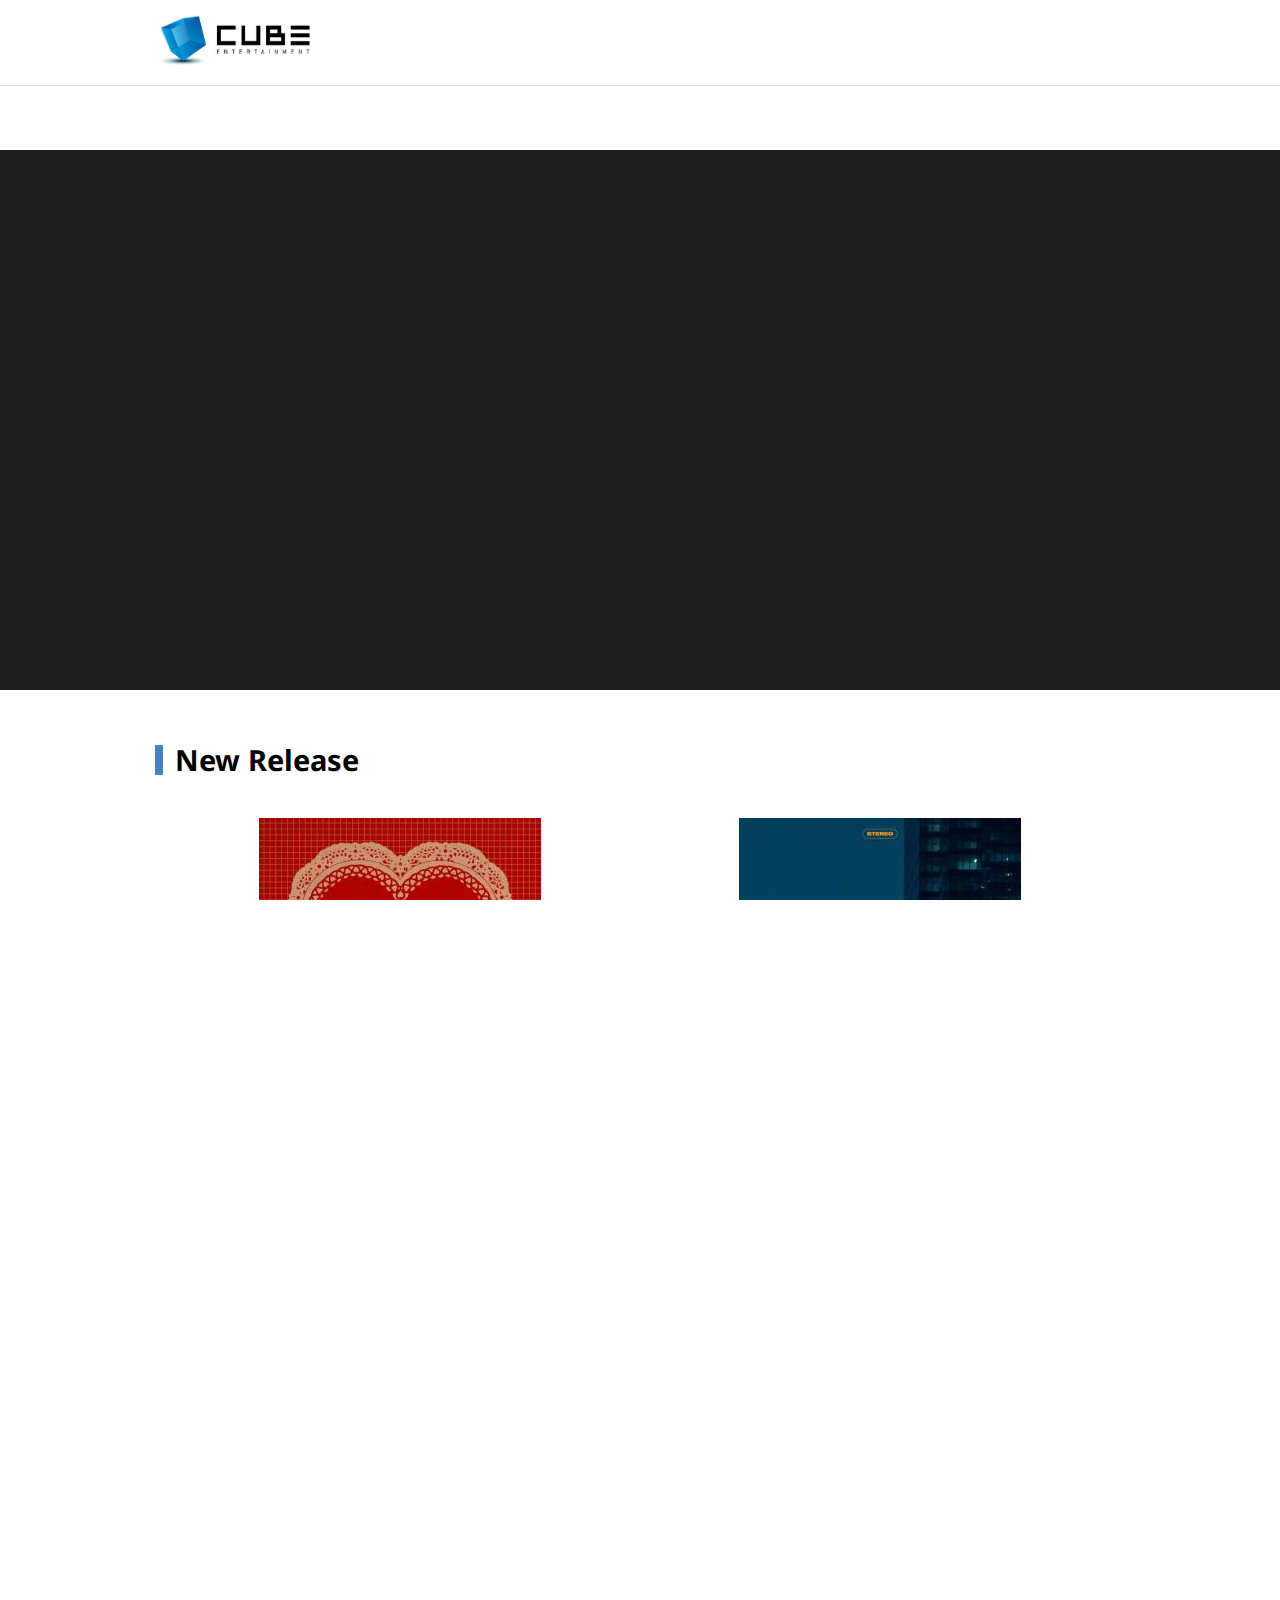
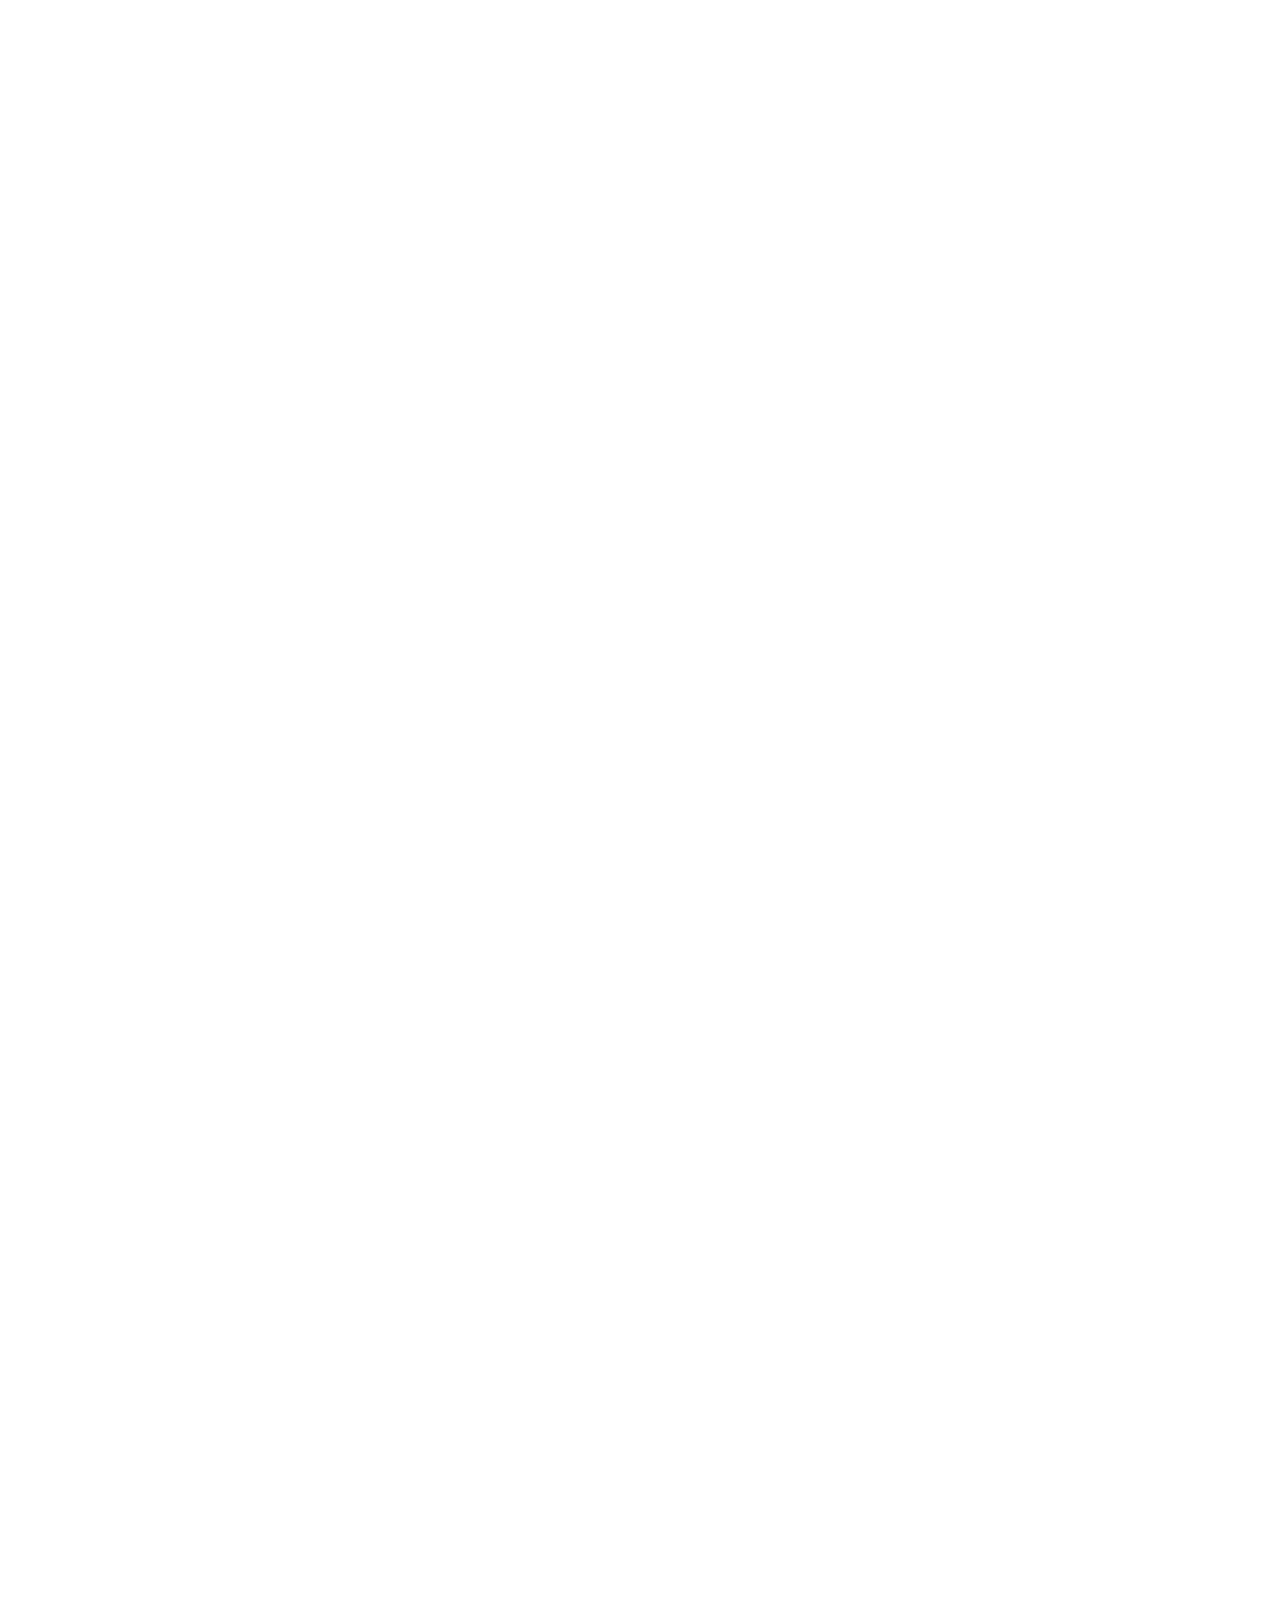
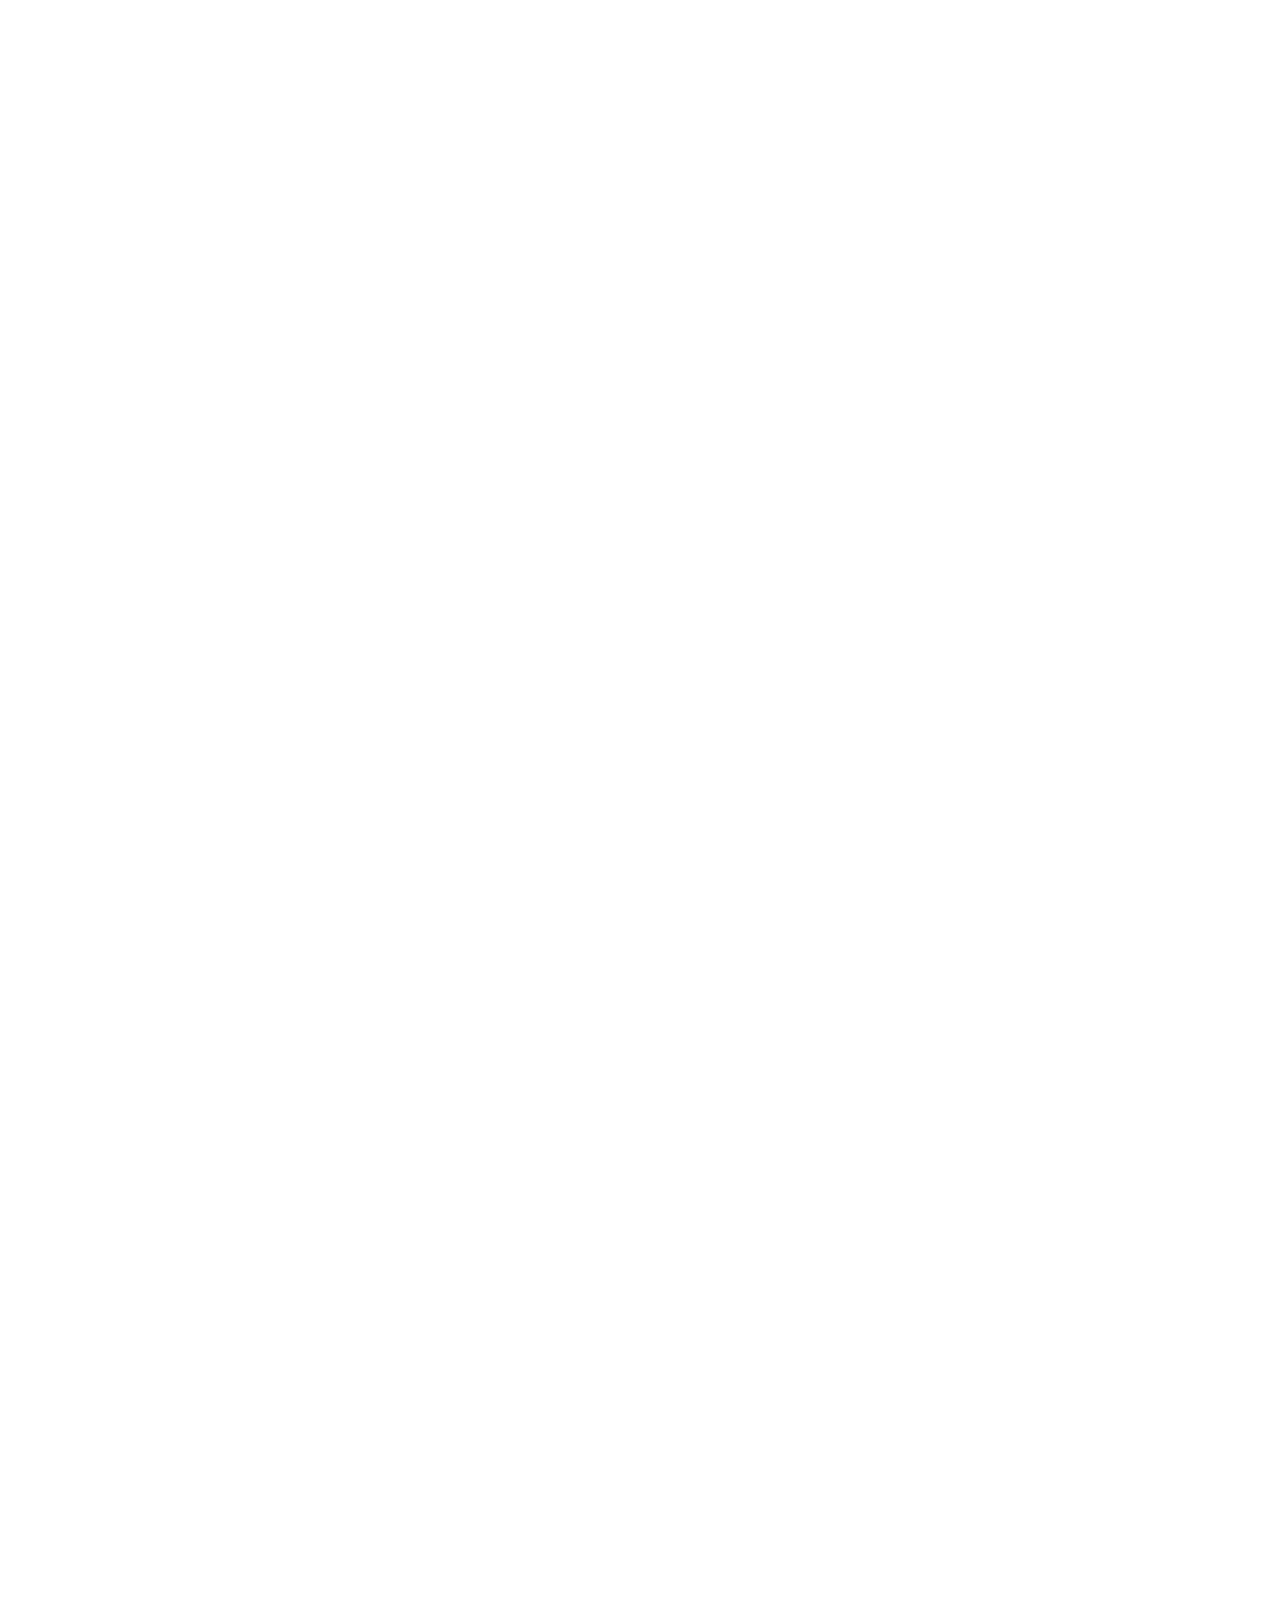
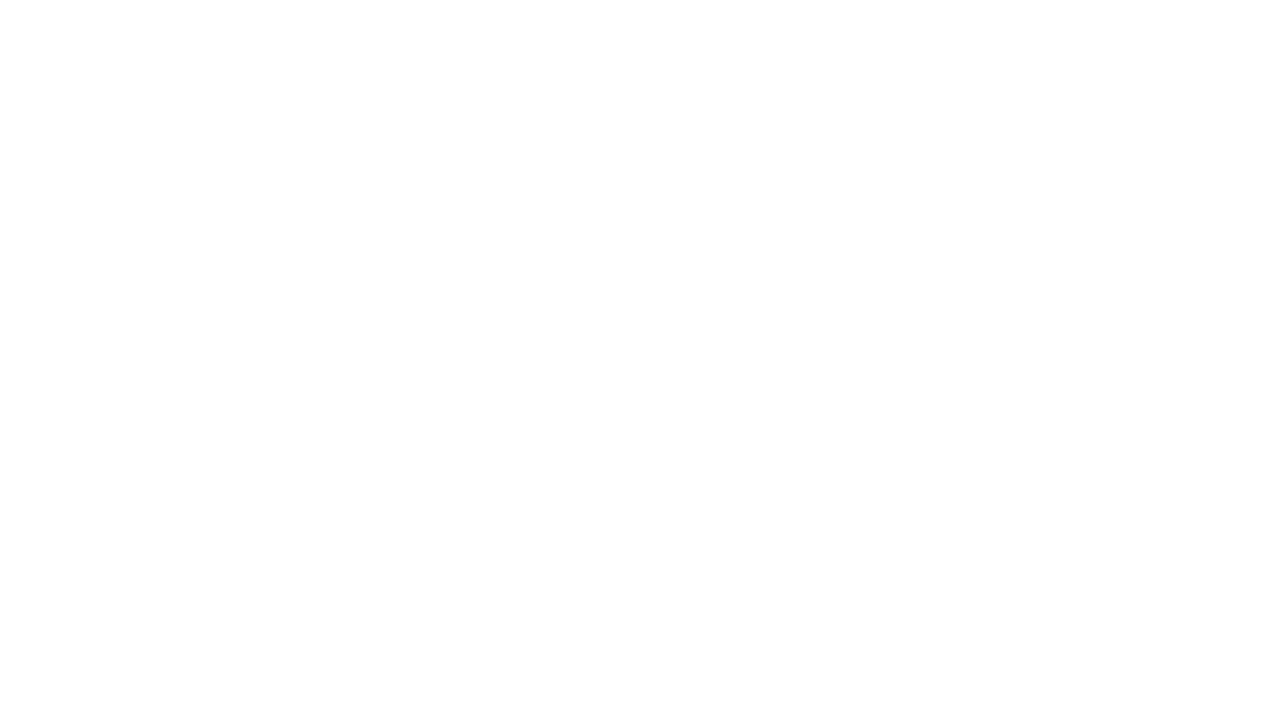
==== index.html @ 3236d36f "init" ====
<!DOCTYPE html>
<html lang="ko">

<head>
    <meta charset="UTF-8">
    <meta http-equiv="X-UA-Compatible" content="IE=edge">
    <meta name="viewport" content="width=device-width, initial-scale=1.0">
    <title>Cube Entertainment</title>
    <link rel="stylesheet" href="./css/style.css">
    <link rel="stylesheet" href="//cdn.jsdelivr.net/npm/slick-carousel@1.8.1/slick/slick.css" />
    <link rel="stylesheet" href="//cdn.jsdelivr.net/npm/slick-carousel@1.8.1/slick/slick-theme.css" />
    <script src="https://code.jquery.com/jquery-3.5.1.min.js"></script>

</head>

<body>
    <header>
        <div class="header-wrapper">
            <div class="logo-area">
                <img src="./images/logo.png" alt="logo">
            </div>
            <div class="menu-area">
                <ul>
                    <li>COMPANY</li>
                    <li>ARTISTS</li>
                    <li>MULTIMEDIA</li>
                    <li>AUDITION</li>
                    <li>CONTACT</li>
                </ul>
            </div>
            <div class="user-contact">
                <a href="#none">로그인</a>
                <a href="#none">회원가입</a>
            </div>
            <div class="menu-icon-area">
                <i class="xi-bars menubar"></i>
            </div>
        </div>
    </header>
    <div class="body-wrapper">
        <div class="body-content">
            <div class="scroll-parent-background">
                <div class="scroll-parent">
                    <div class="scroll-element primary">
                        <img src="./images/banner_images.png" alt="">
                    </div>
                    <div class="scroll-element secondary">
                        <img src="./images/banner_images.png" alt="">
                    </div>
                </div>
            </div>


            <div class="container mt50">
                <h1 class="home-title">New Release</h1>
                <div class="album-area">
                    <div class="album">
                        <img src="./images/album1.jpg" alt="album1">
                        <p>I love<span>(여자)아이들</span></p>
                    </div>
                    <div class="album">
                        <img src="./images/album2.jpg" alt="album2">
                        <p>reissue #001 'SURRENDER'<span>이창섭</span></p>
                    </div>
                    <div class="album">
                        <img src="./images/album3.jpg" alt="album3">
                        <p>POSE<span>키노 (펜타곤)</span></p>
                    </div>
                    <div class="album">
                        <img src="./images/album4.jpg" alt="album4">
                        <p>BOOM<span>이민혁 (HUTA)</span></p>
                    </div>
                </div>
            </div>

            <div class="container mt50">
                <h1 class="home-title">Music Video</h1>
                <div class="video-area">
                    <div class="video">
                        <img src="./images/thumbnail1.jpg" alt="thumbnail1">
                        <button onclick="popupShowAndHide()"><i class="xi-play"></i></button>
                    </div>
                    <div class="video">
                        <img src="./images/thumbnail2.jpg" alt="thumbnail1">
                        <button onclick="popupShowAndHide()"><i class="xi-play"></i></button>
                    </div>
                    <div class="video">
                        <img src="./images/thumbnail3.jpg" alt="thumbnail1">
                        <button onclick="popupShowAndHide()"><i class="xi-play"></i></button>
                    </div>
                    <div class="video">
                        <img src="./images/thumbnail4.jpg" alt="thumbnail1">
                        <button onclick="popupShowAndHide()"><i class="xi-play"></i></button>
                    </div>
                </div>
            </div>

            <div class="container mt50">
                <div class="title-area">
                    <h1 class="home-title">@cubeunited<i class="fa-brands fa-twitter"></i></h1>
                    <a href="#none">더보기</a>
                </div>
                <div class="twitter-area mt30">
                    <div class="item">
                        <div class="logo-area">
                            <img src="./images/logo_small.jpeg" alt="logo">
                            <p>CUBE ENTERTAINMENT <span>@cubeunited</span></p>
                        </div>
                        <div class="comment-area">
                            <p class="comment">
                                [📎] #여자아이들, 작품 같은 ‘#Nxde ’(#누드) 컴백 무대로 시선 강탈 (출처 : 스포츠동아ㅣ 네이버 TV연예)
                                <a href="https://naver.me/5BvY00P1" target="_blank">https://naver.me/5BvY00P1</a>
                            </p>
                            <div class="image-area"></div>
                        </div>
                        <div class="date">
                            오후 12:30 · 2022년 10월 23일
                            ·Twitter for iPhone
                        </div>
                    </div>
                    <div class="item">
                        <div class="logo-area">
                            <img src="./images/logo_small.jpeg" alt="logo">
                            <p>CUBE ENTERTAINMENT <span>@cubeunited</span></p>
                        </div>
                        <div class="comment-area">
                            <p class="comment">(여자)아이들 민니의 생일을 축하합니다!
                                HAPPY BIRTHDAY MINNIE-!
                                #여자아이들 #GIDLE #민니 #MINNIE</p>
                            <div class="image-area">
                                <img src="./images/twitter01.jpeg" alt="twitter01">
                            </div>
                        </div>
                        <div class="date">
                            오전 12:00 · 2022년 10월 23일
                            ·Twitter Web App
                        </div>
                    </div>
                    <div class="item">
                        <div class="logo-area">
                            <img src="./images/logo_small.jpeg" alt="logo">
                            <p>CUBE ENTERTAINMENT <span>@cubeunited</span></p>
                        </div>
                        <div class="comment-area">
                            <p class="comment">[📸] 221021 @ 2022 이은지 팬미팅 [일촌평]
                                이은지의 첫 번째 팬미팅에 함께해 주신 여러분 감사합니다💙 오늘 모두들 좋은 꿈 꾸시고 우리 가끔씩 오래 봐요🌙
                                #이은지 #LEE_EUNJI</p>
                            <div class="image-area">
                                <img src="./images/twitter02.jpeg" alt="twitter02">
                            </div>
                        </div>
                        <div class="date">
                            오후 12:30 · 2022년 10월 23일
                            ·Twitter for iPhone
                        </div>
                    </div>
                    <div class="item">
                        <div class="logo-area">
                            <img src="./images/logo_small.jpeg" alt="logo">
                            <p>CUBE ENTERTAINMENT <span>@cubeunited</span></p>
                        </div>
                        <div class="comment-area">
                            <p class="comment">[📎] '#금수저' #육성재, 나태한 모습 뒤에 숨겨뒀던 시퍼런 칼날 드러냈다[TV핫샷] (출처 : 스포티비뉴스 |
                                네이버TV연예)
                                <a href="https://naver.me/FwA1wHdZ" target="_blank">https://naver.me/FwA1wHdZ</a>
                            </p>
                            <div class="image-area">

                            </div>
                        </div>
                        <div class="date">
                            오후 12:00 · 2022년 10월 22일
                            ·Twitter for iPhone
                        </div>
                    </div>
                </div>
            </div>
            <div class="half-container mt50 mb200">
                <div class="half">
                    <div class="title-area">
                        <h1 class="home-title">Audition Notice</h1>
                        <a href="#none">더보기</a>
                    </div>

                    <table class="main-table mt20">
                        <caption>오디션 공지사항</caption>
                        <colgroup>
                            <col width="10%">
                            </col>
                            <col width="auto">
                            </col>
                        </colgroup>
                        <tbody>
                            <tr>
                                <td class="num">5</td>
                                <td><a href="#none">2022년 9월 신인개발팀 외부오디션 일정 안내</a></td>
                            </tr>
                            <tr>
                                <td class="num">4</td>
                                <td><a href="#none">2022 CUBE 8월 공개오디션</a></td>
                            </tr>
                            <tr>
                                <td class="num">3</td>
                                <td><a href="#none">2022 CUBE 8월 공개오디션_법정대리인 동의서(보호자 동의서)</a></td>
                            </tr>
                            <tr>
                                <td class="num">2</td>
                                <td><a href="#none">2022년 6월 신인개발팀 외부오디션 일정 안내</a></td>
                            </tr>
                            <tr>
                                <td class="num">1</td>
                                <td><a href="#none">2022년 5월 신인개발팀 외부오디션 일정 안내</a></td>
                            </tr>
                        </tbody>
                    </table>
                </div>
                <div class="half">
                    <div class="title-area">
                        <h1 class="home-title">Cubee 공지사항</h1>
                        <a href="#none">더보기</a>
                    </div>
                    <table class="main-table mt20">
                        <caption>Cubee 공지사항</caption>
                        <colgroup>
                            <col width="10%">
                            </col>
                            <col width="auto">
                            </col>
                        </colgroup>
                        <tbody>
                            <tr>
                                <td class="num">5</td>
                                <td><a href="#none">이창섭 Special Single [reissue #001 ‘SURRENDER’] 발매 기념 MD 배송
                                        연기 안내</a></td>
                            </tr>
                            <tr>
                                <td class="num">4</td>
                                <td><a href="#none">CUBEE몰 출고 일정 지연 안내</a></td>
                            </tr>
                            <tr>
                                <td class="num">3</td>
                                <td><a href="#none">CUBEE몰 고객센터 운영 안내</a></td>
                            </tr>
                            <tr>
                                <td class="num">2</td>
                                <td><a href="#none">2022 추석연휴 CS고객센터 및 물류센터 휴무 안내</a></td>
                            </tr>
                            <tr>
                                <td class="num">1</td>
                                <td><a href="#none">CUBEE 서비스 운영 정책 변경 및 시스템 점검 일정 안내</a></td>
                            </tr>
                        </tbody>
                    </table>
                </div>
            </div>
        </div>

        <footer>
            <div class="footer-area">
                <div class="footer-sns">
                    <a href="https://twitter.com/cubeunited"><i class="fa-brands fa-twitter"></i></a>
                    <a href="https://www.youtube.com/user/theunitedcube"><i class="fa-brands fa-youtube"></i></a>
                    <a href="https://www.facebook.com/UNITEDCUBE"><i class="fa-brands fa-facebook"></i></a>
                </div>
                <div class="footer-info">
                    <p>7F, 83, ACHASAN-RO, SEONGDONG-GU, SEOUL, 04793 KOREA TEL : 82- 2-3445-1045
                        <span>COPYRIGHT (C)
                            CUBE-ENTERTAINMENT INC, ALL RIGHT RESERVED.</span>
                    </p>
                </div>
            </div>
        </footer>
    </div>

    <!-- iframe popup -->
    <div class="popup">
        <div class="close-area">
            <button onclick="popupShowAndHide()"><i class="xi-close"></i></button>
        </div>
        <div class="iframe-area">
            <iframe width="100%" height="600" src="https://www.youtube.com/embed/fCO7f0SmrDc"
                title="YouTube video player" frameborder="0"
                allow="accelerometer; autoplay; clipboard-write; encrypted-media; gyroscope; picture-in-picture"
                allowfullscreen></iframe>
        </div>
    </div>

    <script type="text/javascript" src="//cdn.jsdelivr.net/npm/slick-carousel@1.8.1/slick/slick.min.js"></script>
    <script>

        function popupShowAndHide() {
            $(".popup").slideToggle(500);
        }

        $('.menubar').click(function () {
            $('.header-right').css('right', '0')
        })

        $('.close-menubar').click(function () {
            $('.header-right').css('right', '-400px')
        })

        $('.video-area').slick({
            arrows: true,
            prevArrow: "<button type='button' class='slick-prev'></button>",
            nextArrow: "<button type='button' class='slick-next'></button>",
            speed: 1000,
            infinite: true,
            autoplay: true,
            autoplaySpeed: 2000,
            slidesToShow: 2,
            slidesToScroll: 2,
            dots: true,
            customPaging: function (slider, i) {
                return '<i class="fa-solid fa-circle" style="font-size: 8px; margin-right : 10px"></i>';
            },
            responsive: [
                {
                    breakpoint: 1400,
                    settings: {
                        slidesToShow: 1,
                        slidesToScroll: 1
                    }
                }
            ]
        });
    </script>
</body>

</html>
---- css/style.css ----
@import url(./header.css);
@import url(./common.css);
@import url(./footer.css);
@import url(./reset.css);

/* Goggle Web Font */
@import url('https://fonts.googleapis.com/css2?family=Noto+Sans:ital,wght@0,100;0,200;0,300;0,400;0,500;0,600;0,700;0,800;1,100;1,200;1,300;1,400;1,500;1,600;1,700;1,800&display=swap');
@import url('https://fonts.googleapis.com/css2?family=Noto+Sans+KR:wght@100;300;400;500;700;900&display=swap');

/* font awesome */
@import url('https://cdnjs.cloudflare.com/ajax/libs/font-awesome/6.2.0/css/all.min.css');

/* XEIcon */
@import url('https://cdn.jsdelivr.net/npm/xeicon@2.3.3/xeicon.min.css');

:root {
    --primary-color: #4682BF;
    --primary-color-opacity: #4682bf23;
    --sub-color: #abc6e2;
    --eng-font: 'Noto Sans';
    --kor-font: 'Noto Sans KR';
    --twitter-color-code: #00ACEE;
}

* {
    box-sizing: border-box;
    font-family: var(--eng-font)
}

html,
body {
    margin: 0;
    padding: 0;
    height: 100%;
    overflow-x: hidden;
}

.body-wrapper {
    min-height: 100%;
    position: relative;
    padding-bottom: 60px;
}

.body-content {
    padding-top: 150px;
}

/* Main Banner Area */
.scroll-parent-background {
    padding-top: 70px;
    padding-bottom: 70px;
    background-color: rgb(31, 30, 30);
}

.scroll-parent {
    position: relative;
    width: 4550px;
    height: 400px;
    overflow-x: hidden;
}

.scroll-element {
    width: inherit;
    height: inherit;
    position: absolute;
    left: 0%;
    top: 0%;
    animation: primary 30s linear infinite;
}

.primary {
    animation: primary 30s linear infinite;
}

.secondary {
    animation: secondary 30s linear infinite;
}

@keyframes primary {
    from {
        left: 0%;
    }

    to {
        left: -100%;
    }
}

@keyframes secondary {
    from {
        left: 100%;
    }

    to {
        left: 0%;
    }
}

.container {
    width: 75%;
    margin: auto;
}

.half-container {
    width: 75%;
    margin: auto;
    display: grid;
    grid-template-columns: 1fr 1fr;
    gap: 50px;
}

@media (max-width : 1400px) {
    .half-container {
        grid-template-columns: repeat(1, 1fr);
    }
}

.album-area {
    display: grid;
    grid-template-columns: repeat(4, 1fr);
}

.album-area .album {
    margin: auto;
    text-align: center;
    padding: 20px;
    cursor: pointer;
    transition: 0.35s;
}

.album-area .album:hover {
    box-shadow: 0 0 20px rgba(0, 0, 0, 0.144);
}

.album-area .album p {
    font-size: 18px;
}

.album-area .album p span {
    display: block;
    font-weight: bold;
    font-size: 20px;
}

@media (max-width : 1400px) {
    .album-area {
        grid-template-columns: repeat(2, 1fr);
    }
}

@media (max-width : 480px) {
    .album-area {
        grid-template-columns: repeat(1, 1fr);
    }
}

.video {
    position: relative;
    margin: 20px;
}

.video img {
    width: 100%;
    height: 400px;
}

.video button {
    position: absolute;
    width: 90px;
    height: 65px;
    top: 50%;
    left: 50%;
    transform: translate(-50%, -50%);
    text-align: center;
    line-height: 50px;
    border-radius: 18px;
    cursor: pointer;
    transition: 0.35s;
    color: #fff;
    background-color: #222;
    font-size: 43px;
    border: none;
}

.video button:hover {
    background-color: #444;
}

@media (max-width : 1400px) {
    .video-area {
        grid-template-columns: repeat(1, 1fr);
    }

    .video img {
        height: 500px;
    }
}

.twitter-area {
    display: flex;
}

.twitter-area .item {
    border: 1px solid #ddd;
    border-radius: 8px;
    width: 320px;
    padding: 25px;
    /* box-shadow: 0 0 20px var(--primary-color-opacity); */
    transition: 0.3s;
    cursor: pointer;
    margin: 0 15px;
}

.twitter-area .item:hover {
    border: 1px solid var(--twitter-color-code);
}

.twitter-area .item .logo-area {
    display: flex;
}

.twitter-area .item .logo-area img {
    border-radius: 50%;
    width: 50px;
    height: 50px;
    margin-right: 10px;
}

.twitter-area .item .logo-area p {
    font-weight: bold;
    padding: 0;
    margin: 0;
    margin-top: 2px;
}

.twitter-area .item .logo-area p span {
    display: block;
    font-weight: normal;
    color: #555;
}

.twitter-area .comment-area {
    margin-top: 15px;
    font-size: 17px;
    max-width: 300px;
}

.twitter-area .comment-area .comment a {
    text-decoration: underline;
    color: var(--twitter-color-code);
}

.twitter-area .comment-area .comment {
    display: inline-block;
    width: inherit;
    white-space: nowrap;
    overflow: hidden;
    text-overflow: ellipsis;
    white-space: normal;
    line-height: 1.5;
    height: 132px;
    text-align: left;
    word-wrap: break-word;
    display: -webkit-box;
    -webkit-line-clamp: 5;
    -webkit-box-orient: vertical;
}


.twitter-area .image-area {
    max-width: inherit;
    height: 200px;
    position: relative;
    margin-top: 20px;
}

.twitter-area .image-area img {
    position: absolute;
    top: 0;
    left: 0;
    width: 100%;
    height: 100%;
    object-fit: cover;
}

.twitter-area .date {
    margin-top: 20px;
    font-size: 15px;
    color: #bbb;
}
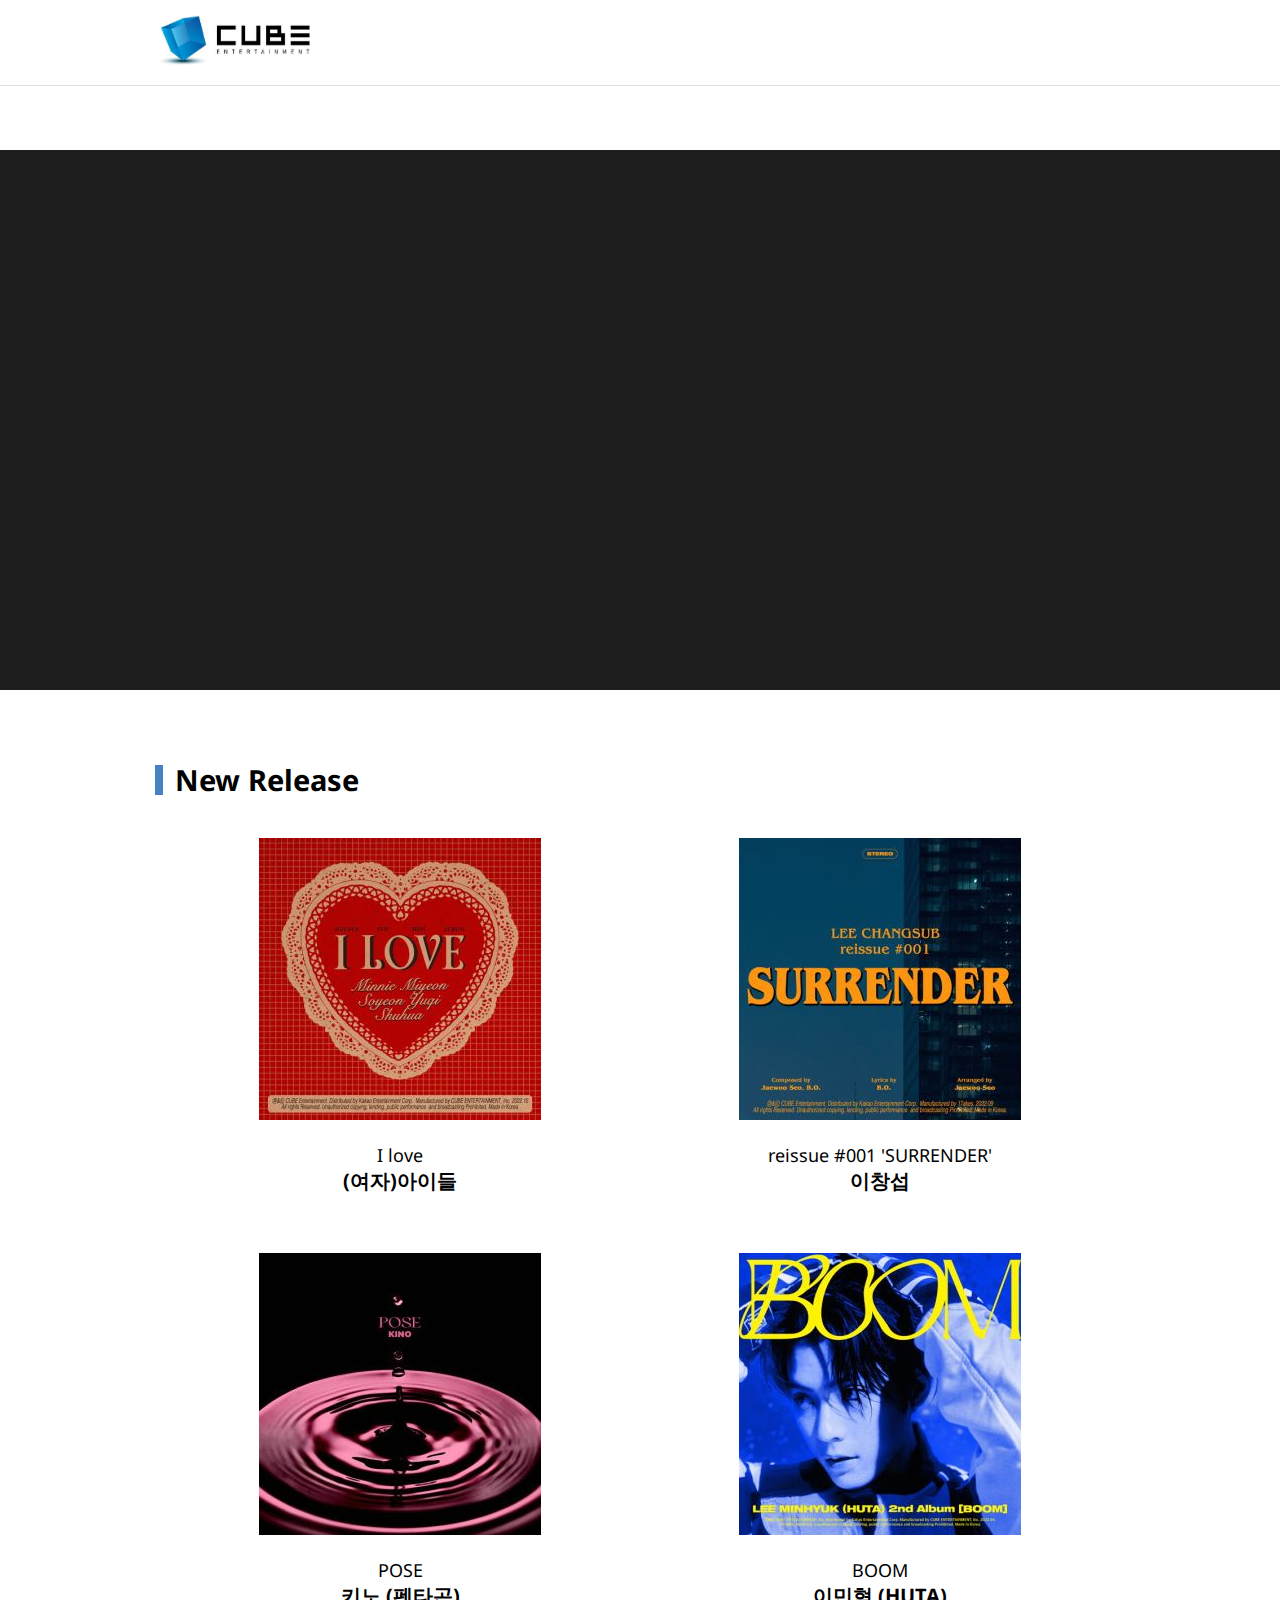
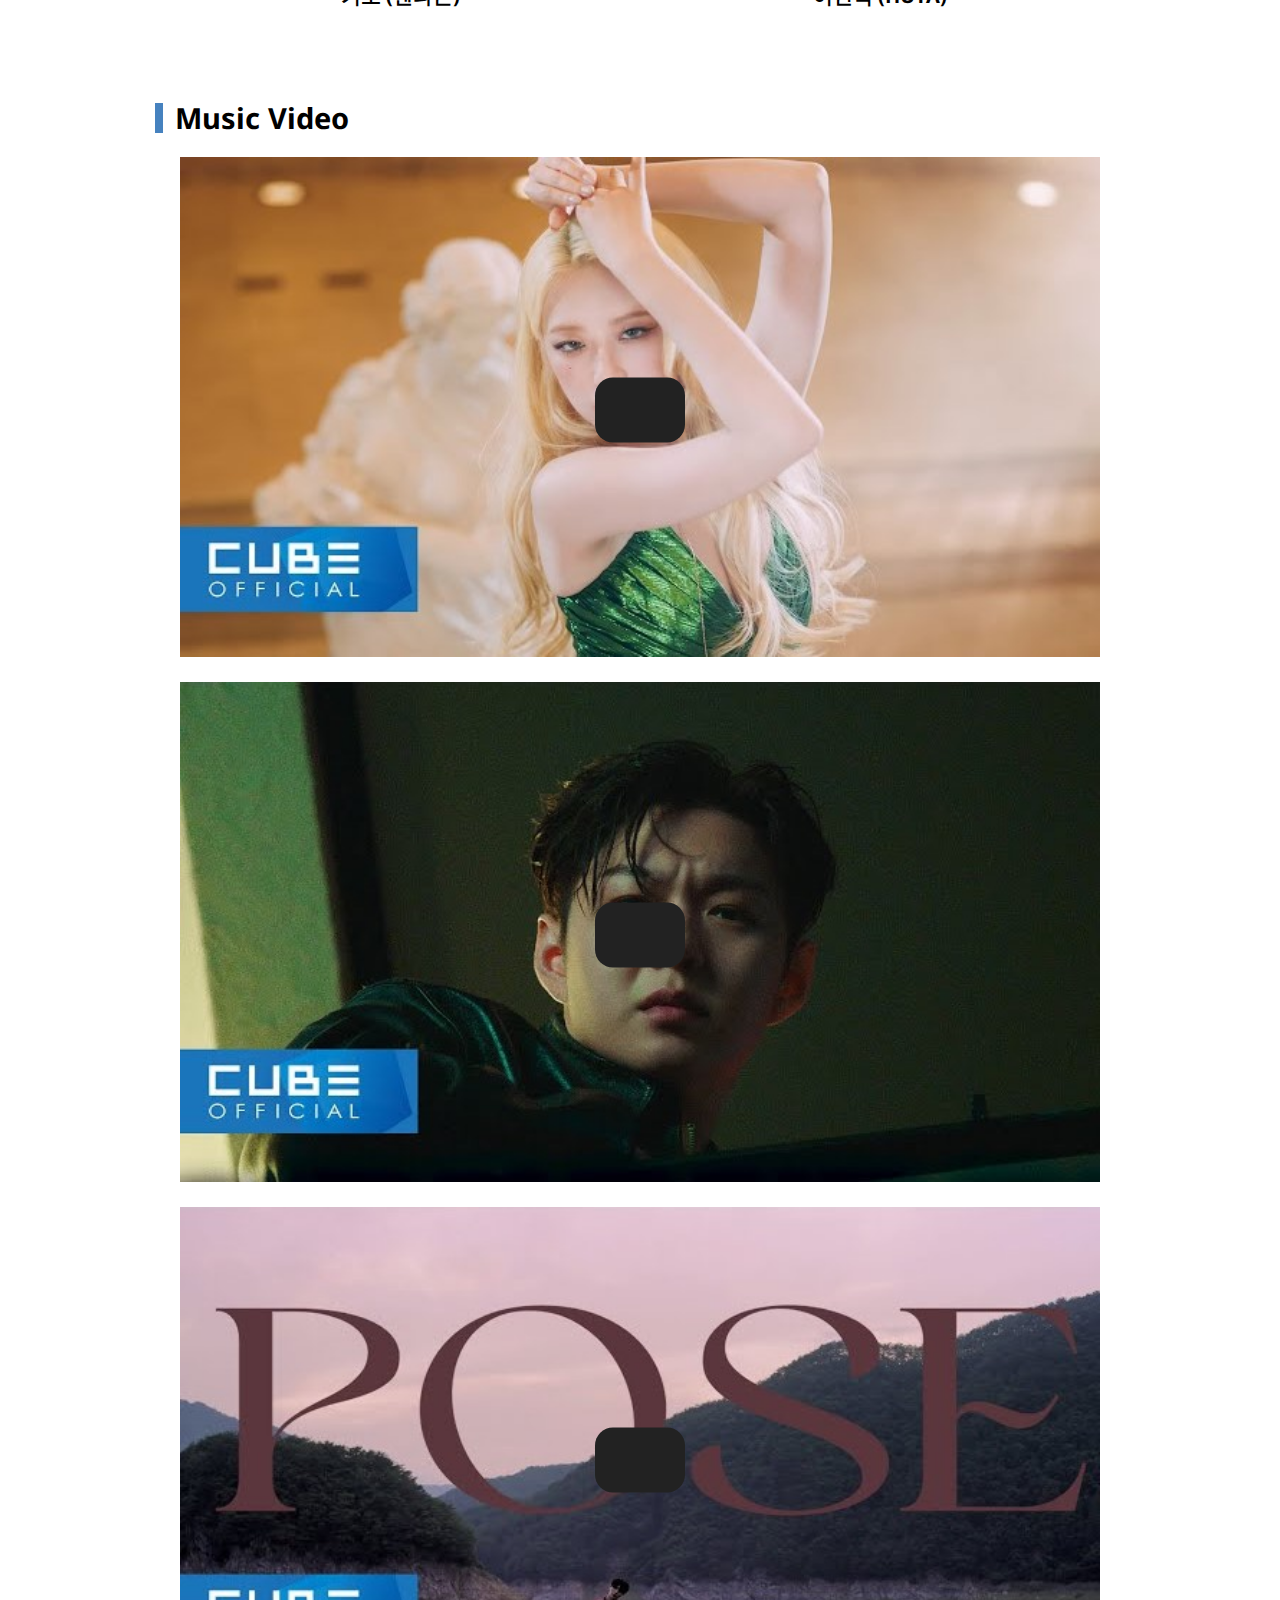
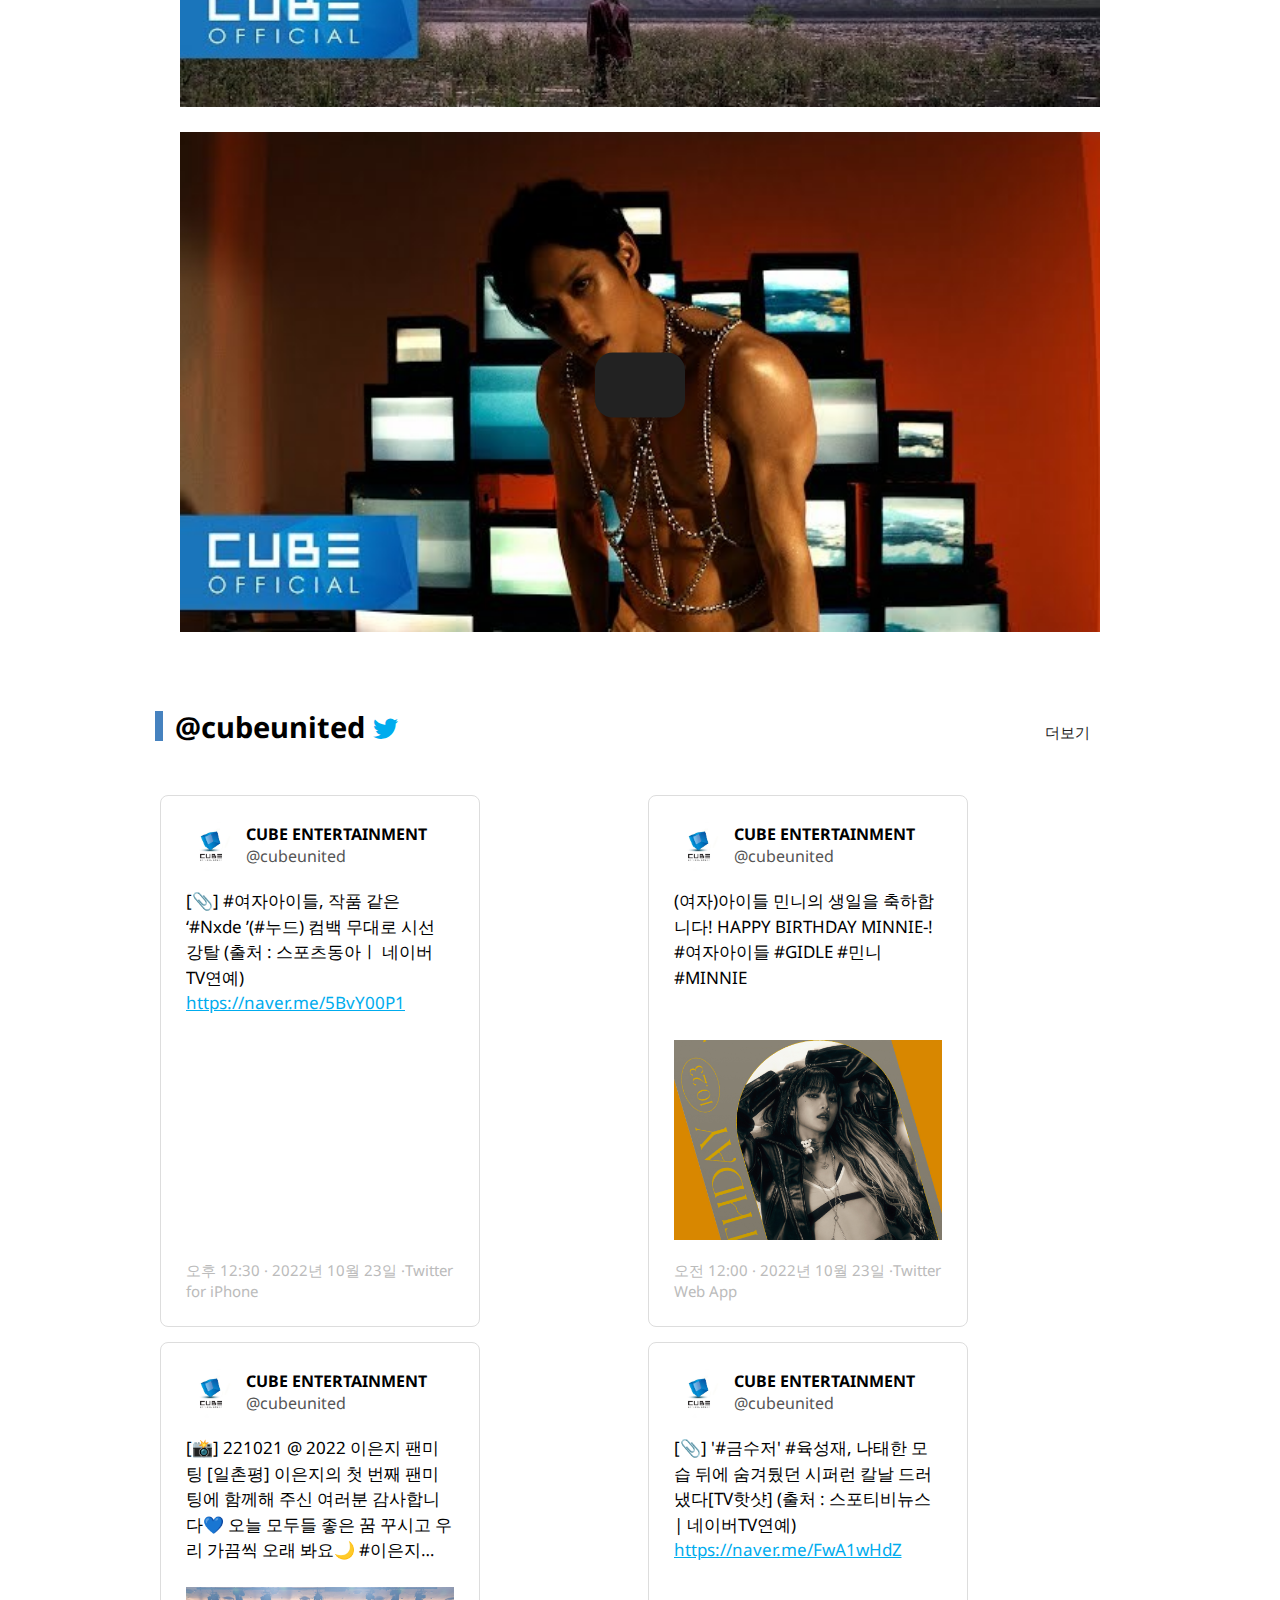
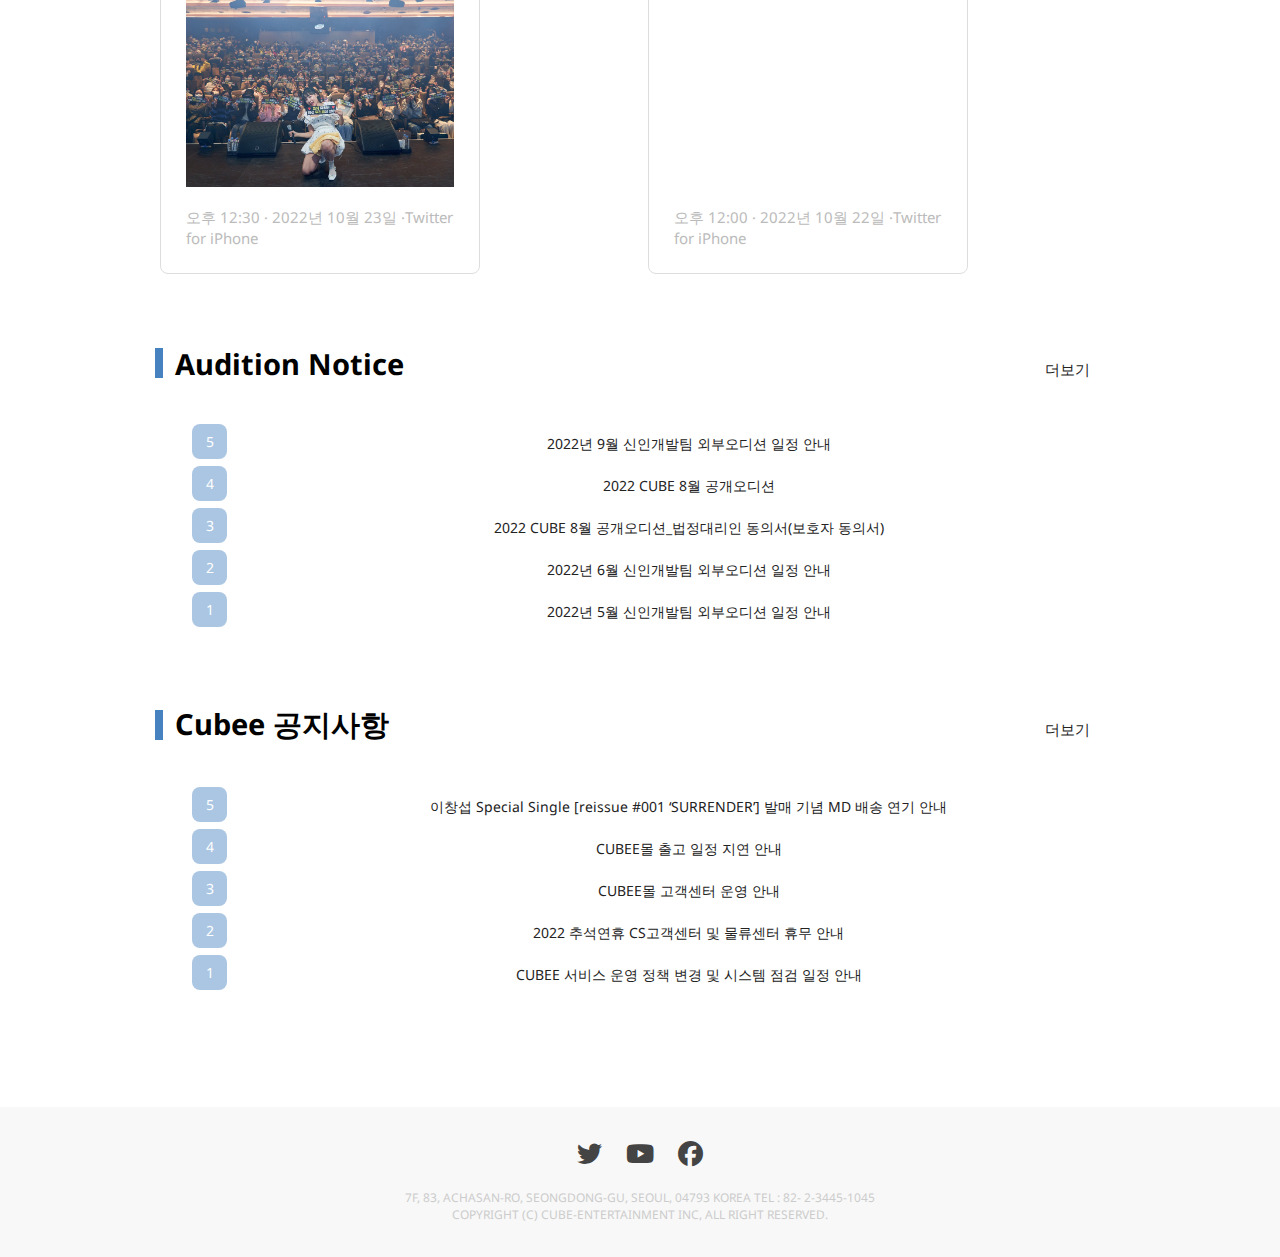
==== commit 1f1fecf8: "scroll top 추가" ====
--- a/index.html
+++ b/index.html
@@ -6,10 +6,11 @@
     <meta http-equiv="X-UA-Compatible" content="IE=edge">
     <meta name="viewport" content="width=device-width, initial-scale=1.0">
     <title>Cube Entertainment</title>
+    <script src="https://code.jquery.com/jquery-3.5.1.min.js"></script>
     <link rel="stylesheet" href="./css/style.css">
     <link rel="stylesheet" href="//cdn.jsdelivr.net/npm/slick-carousel@1.8.1/slick/slick.css" />
     <link rel="stylesheet" href="//cdn.jsdelivr.net/npm/slick-carousel@1.8.1/slick/slick-theme.css" />
-    <script src="https://code.jquery.com/jquery-3.5.1.min.js"></script>
+
 
 </head>
 
@@ -51,7 +52,7 @@
             </div>
 
 
-            <div class="container mt50">
+            <div class="container mt70">
                 <h1 class="home-title">New Release</h1>
                 <div class="album-area">
                     <div class="album">
@@ -257,6 +258,9 @@
 
         <footer>
             <div class="footer-area">
+                <div class="scrollup">
+                    <button onclick="scrollToTop()"><i class="xi-arrow-up"></i></button>
+                </div>
                 <div class="footer-sns">
                     <a href="https://twitter.com/cubeunited"><i class="fa-brands fa-twitter"></i></a>
                     <a href="https://www.youtube.com/user/theunitedcube"><i class="fa-brands fa-youtube"></i></a>
@@ -292,6 +296,19 @@
             $(".popup").slideToggle(500);
         }
 
+        function scrollToTop() {
+            $('html, body').animate({ scrollTop: 0 }, 'slow');
+        }
+
+        $(document).scroll(function () {
+            var height = $(window).scrollTop();
+            if (height > 500) {
+                $('.scrollup button').css('opacity', '1');
+            } else if (height <= 150) {
+                $('.scrollup button').css('opacity', '0');
+            }
+        });
+
         $('.menubar').click(function () {
             $('.header-right').css('right', '0')
         })
@@ -299,6 +316,8 @@
         $('.close-menubar').click(function () {
             $('.header-right').css('right', '-400px')
         })
+
+
 
         $('.video-area').slick({
             arrows: true,
--- a/css/style.css
+++ b/css/style.css
@@ -32,7 +32,7 @@
     margin: 0;
     padding: 0;
     height: 100%;
-    overflow-x: hidden;
+    /* overflow-x: hidden; */
 }
 
 .body-wrapper {
@@ -50,6 +50,8 @@
     padding-top: 70px;
     padding-bottom: 70px;
     background-color: rgb(31, 30, 30);
+    width: 100%;
+    overflow: hidden;
 }
 
 .scroll-parent {
@@ -197,7 +199,21 @@
 }
 
 .twitter-area {
-    display: flex;
+    display: grid;
+    grid-template-columns: repeat(4, 1fr);
+    gap: 15px;
+}
+
+@media (max-width : 1400px) {
+    .twitter-area {
+        grid-template-columns: repeat(2, 1fr);
+    }
+}
+
+@media (max-width : 480px) {
+    .twitter-area {
+        grid-template-columns: repeat(1, 1fr);
+    }
 }
 
 .twitter-area .item {
@@ -205,10 +221,8 @@
     border-radius: 8px;
     width: 320px;
     padding: 25px;
-    /* box-shadow: 0 0 20px var(--primary-color-opacity); */
     transition: 0.3s;
     cursor: pointer;
-    margin: 0 15px;
 }
 
 .twitter-area .item:hover {
@@ -217,6 +231,7 @@
 
 .twitter-area .item .logo-area {
     display: flex;
+
 }
 
 .twitter-area .item .logo-area img {
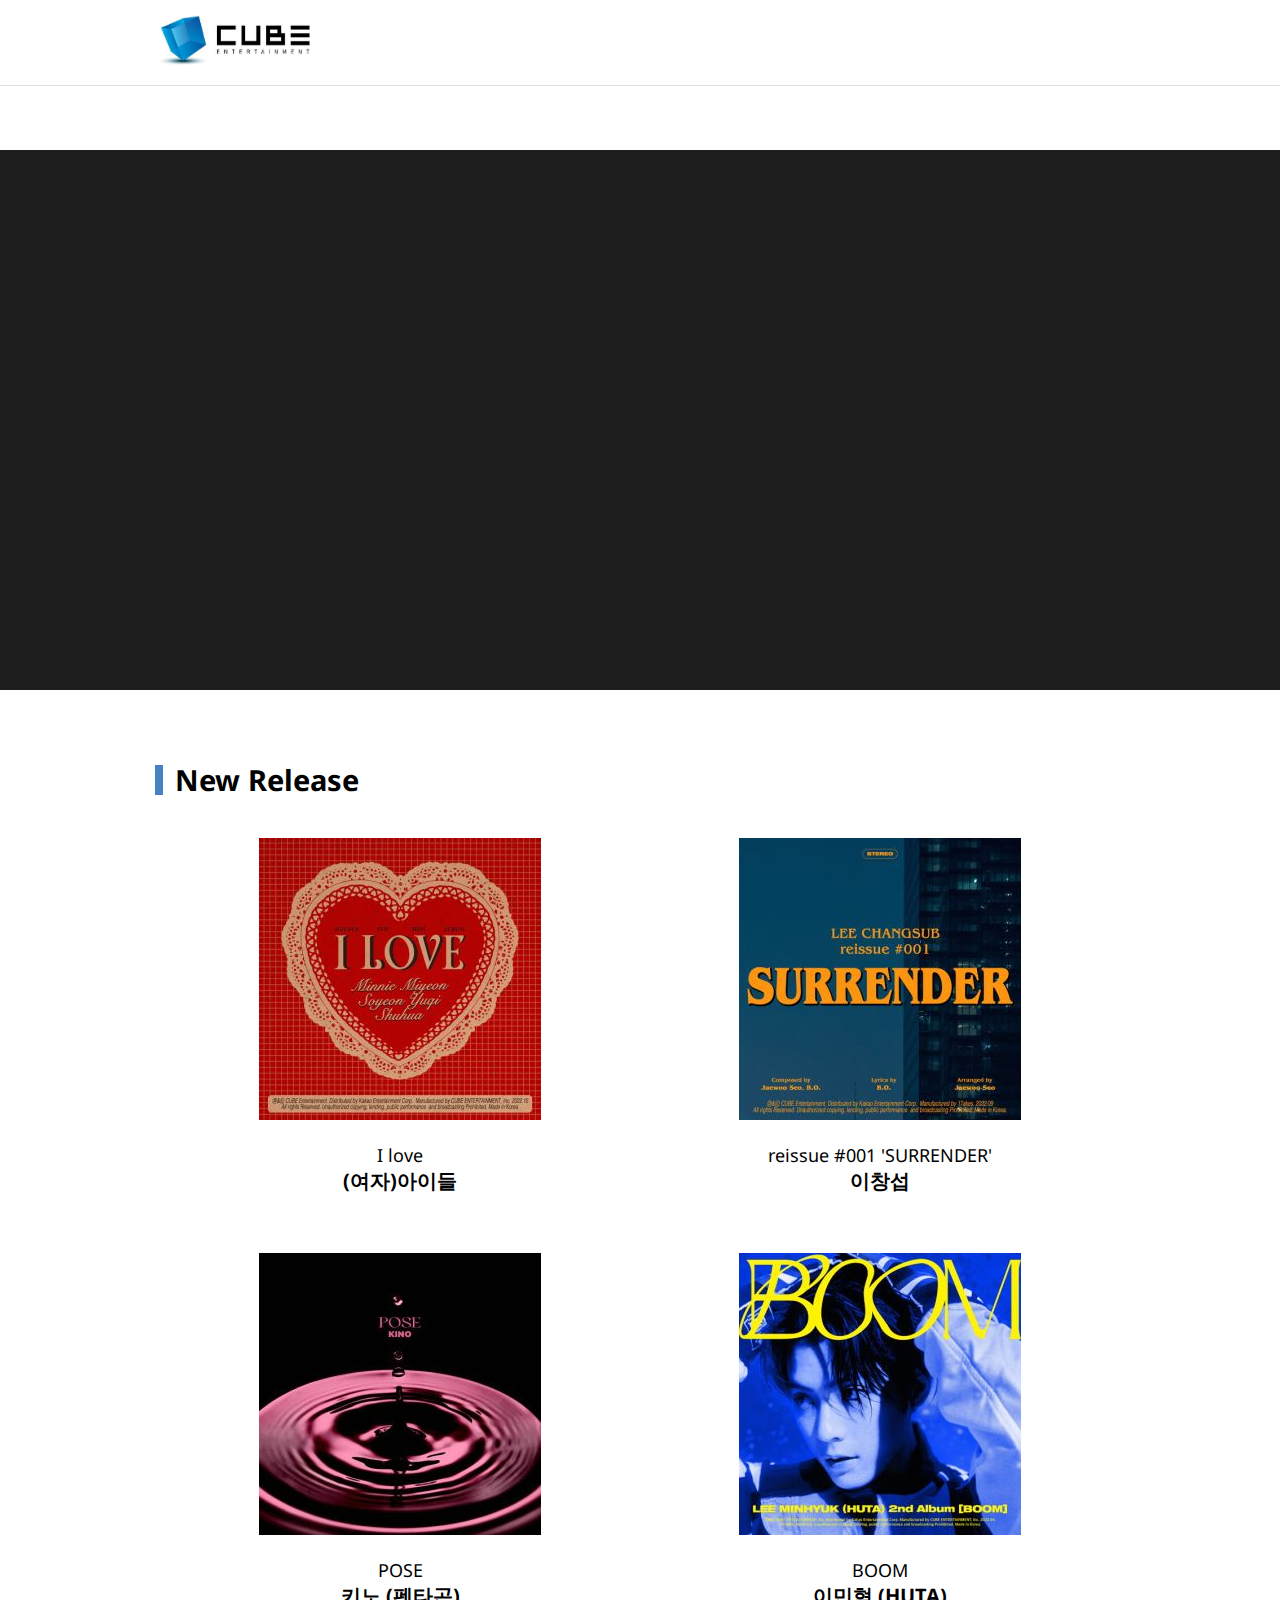
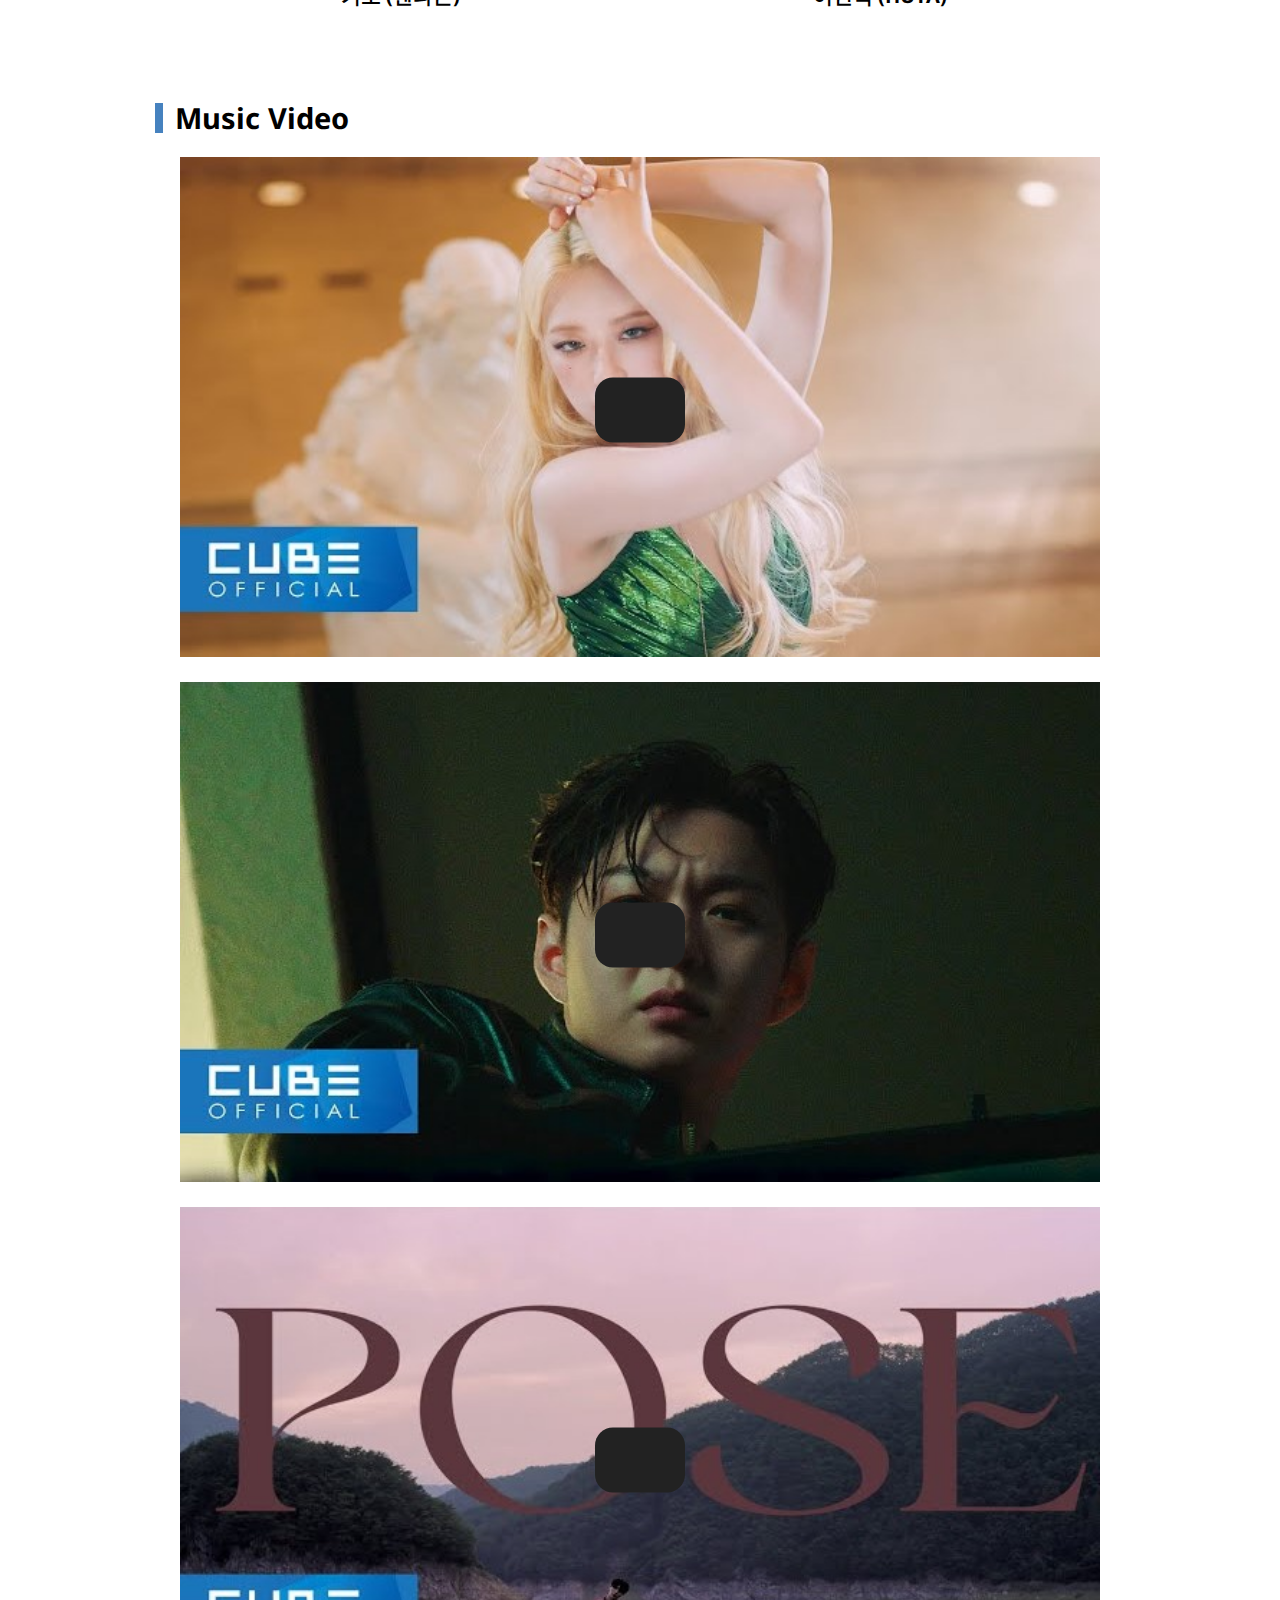
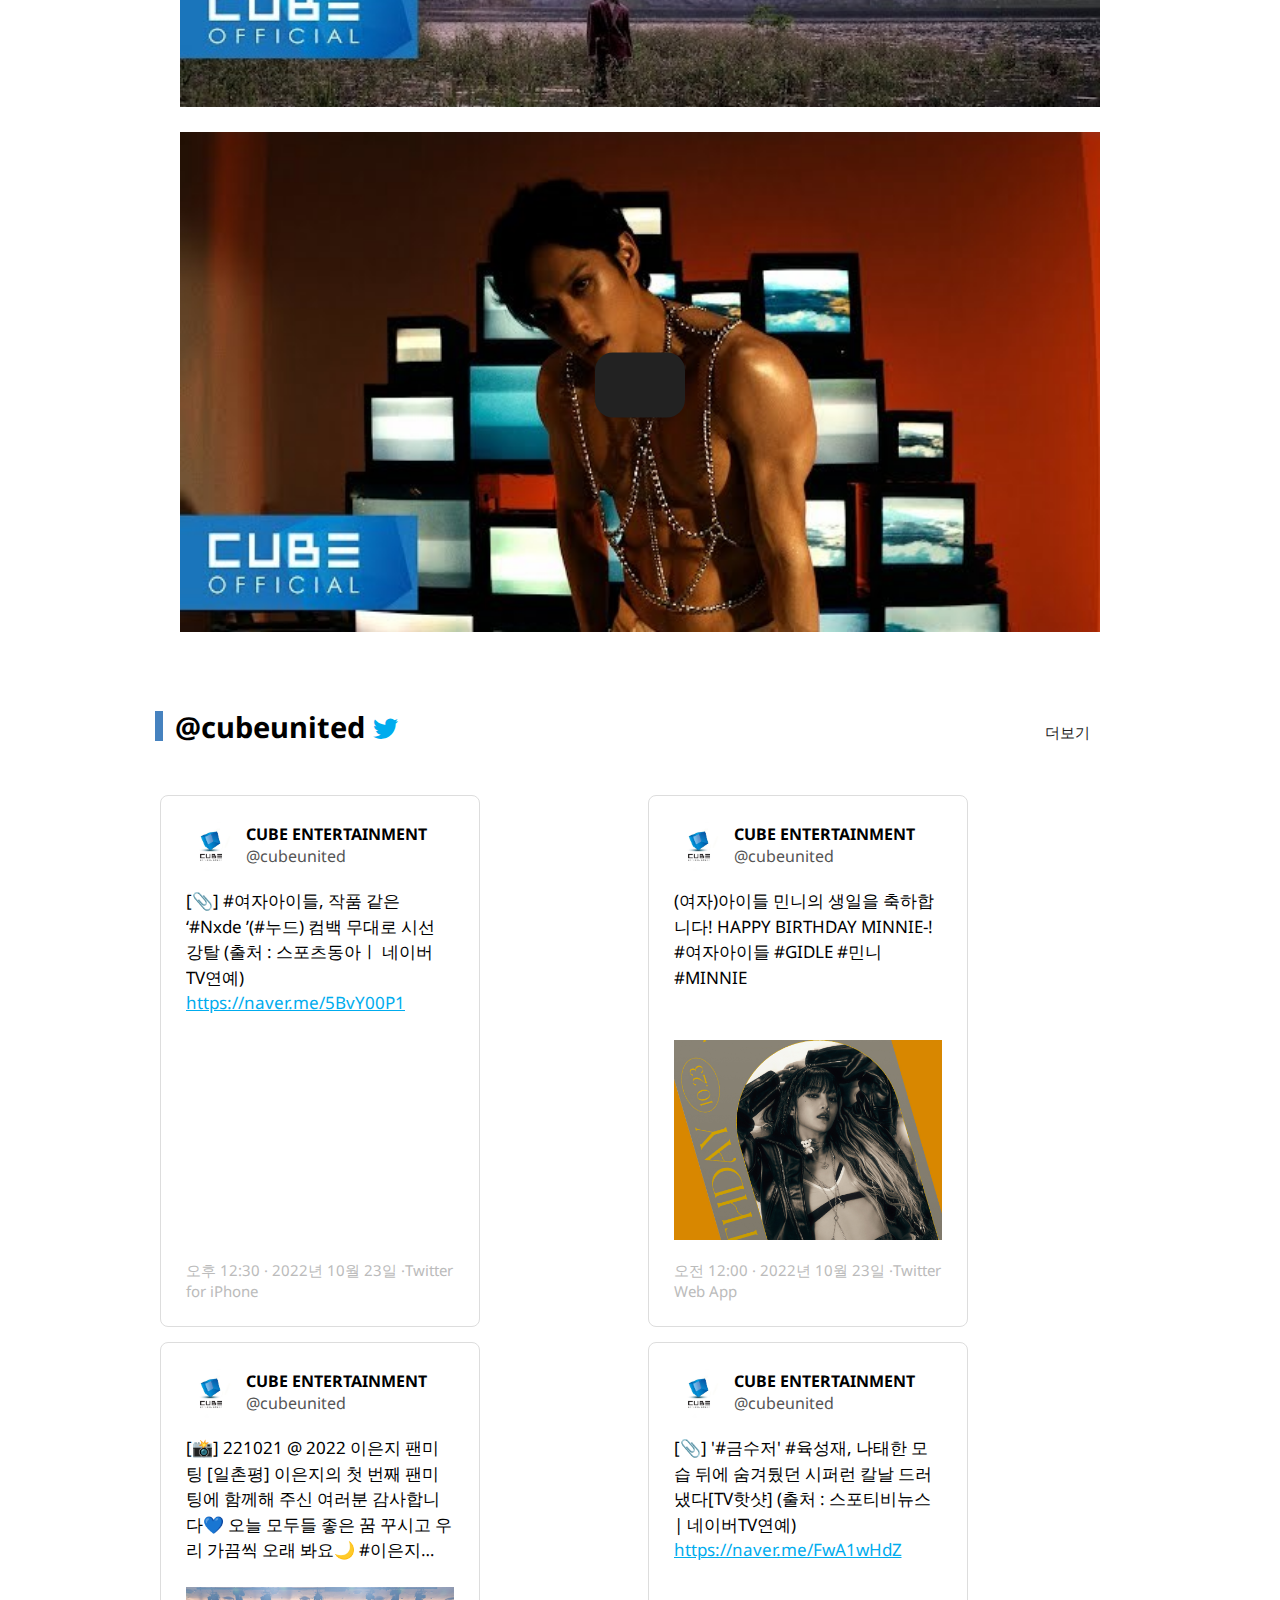
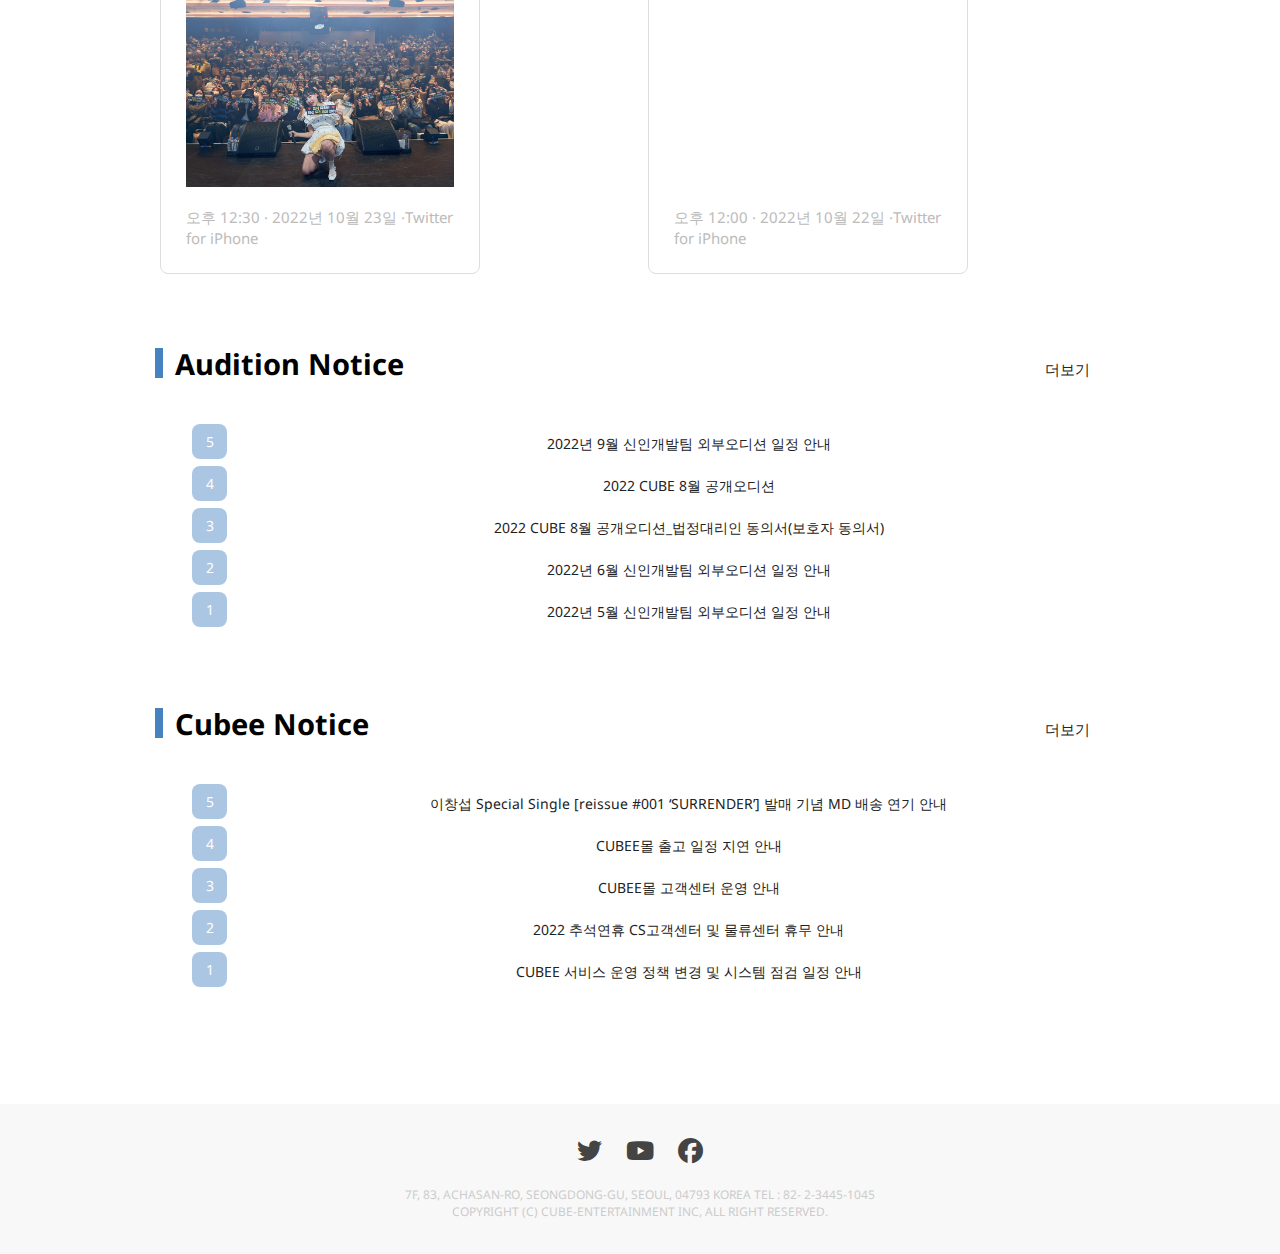
==== commit 88912e1b: "공지사항 > Notice" ====
--- a/index.html
+++ b/index.html
@@ -217,7 +217,7 @@
                 </div>
                 <div class="half">
                     <div class="title-area">
-                        <h1 class="home-title">Cubee 공지사항</h1>
+                        <h1 class="home-title">Cubee Notice</h1>
                         <a href="#none">더보기</a>
                     </div>
                     <table class="main-table mt20">
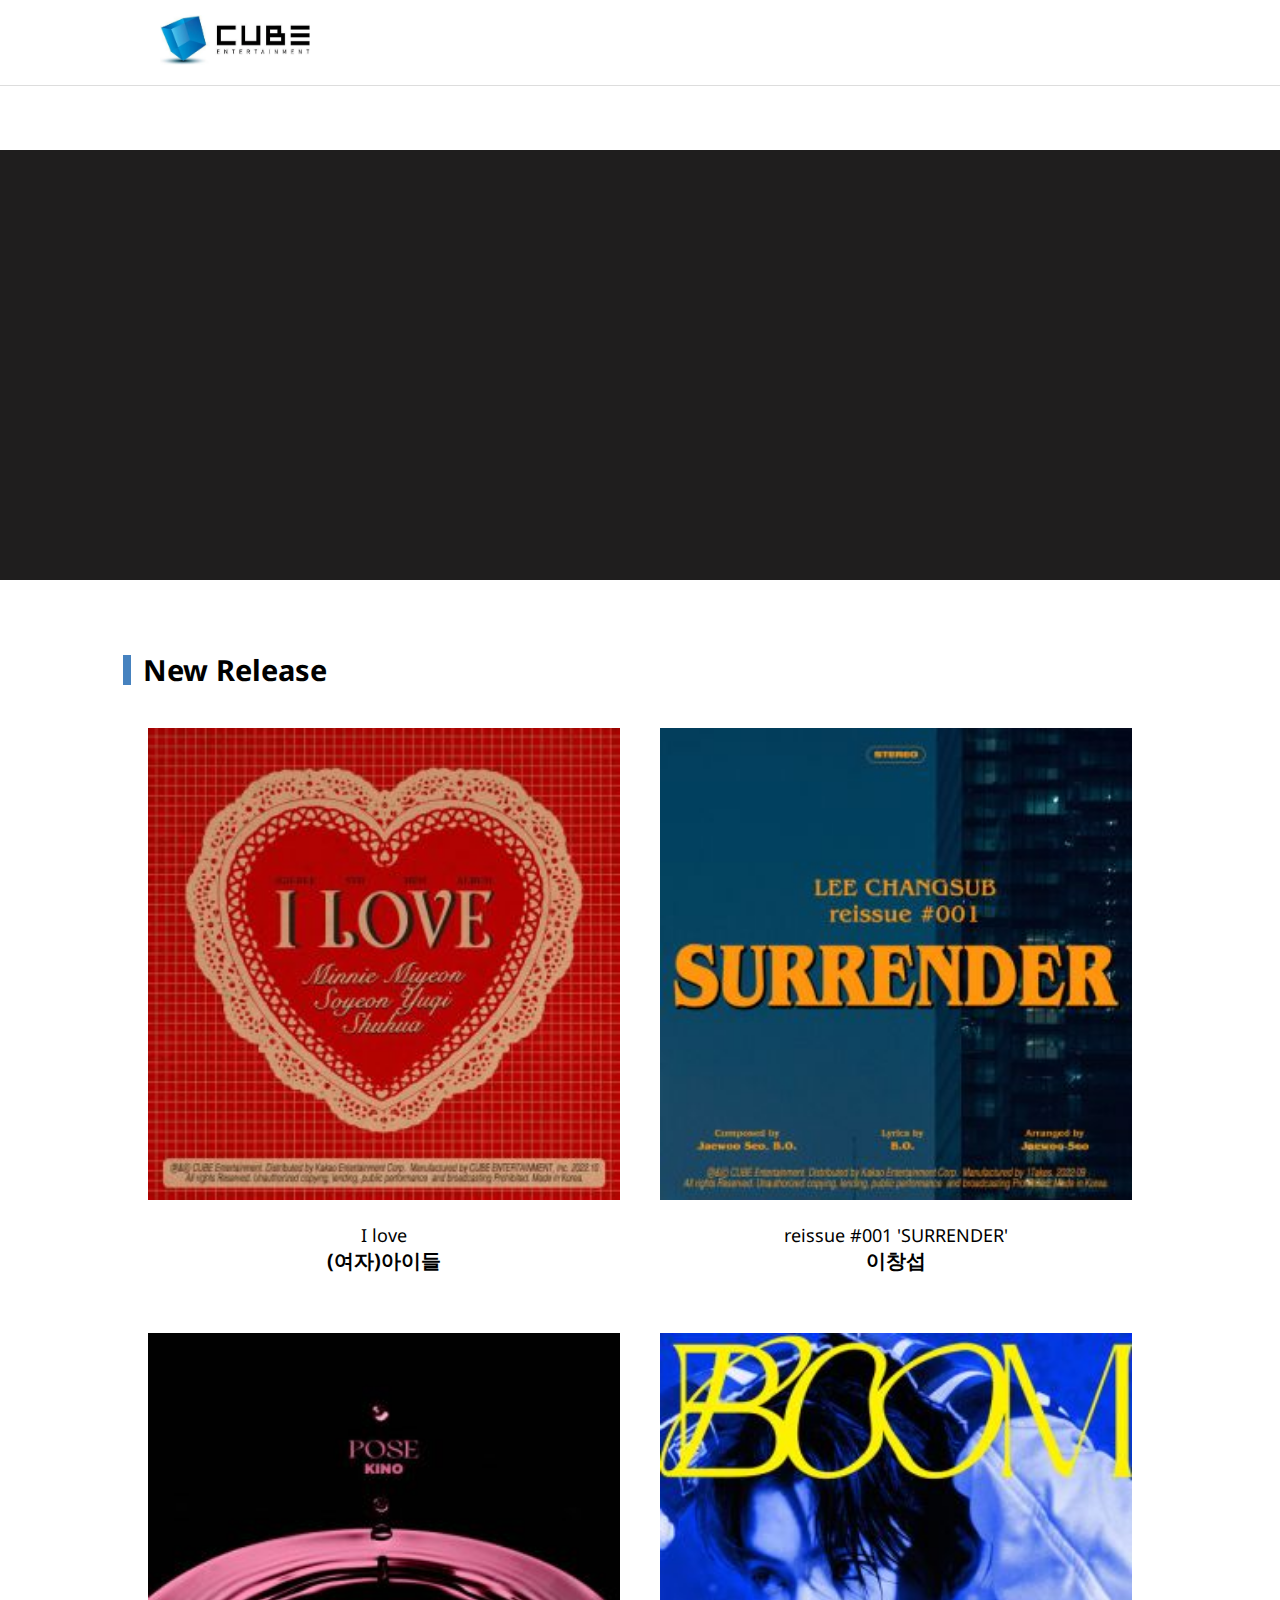
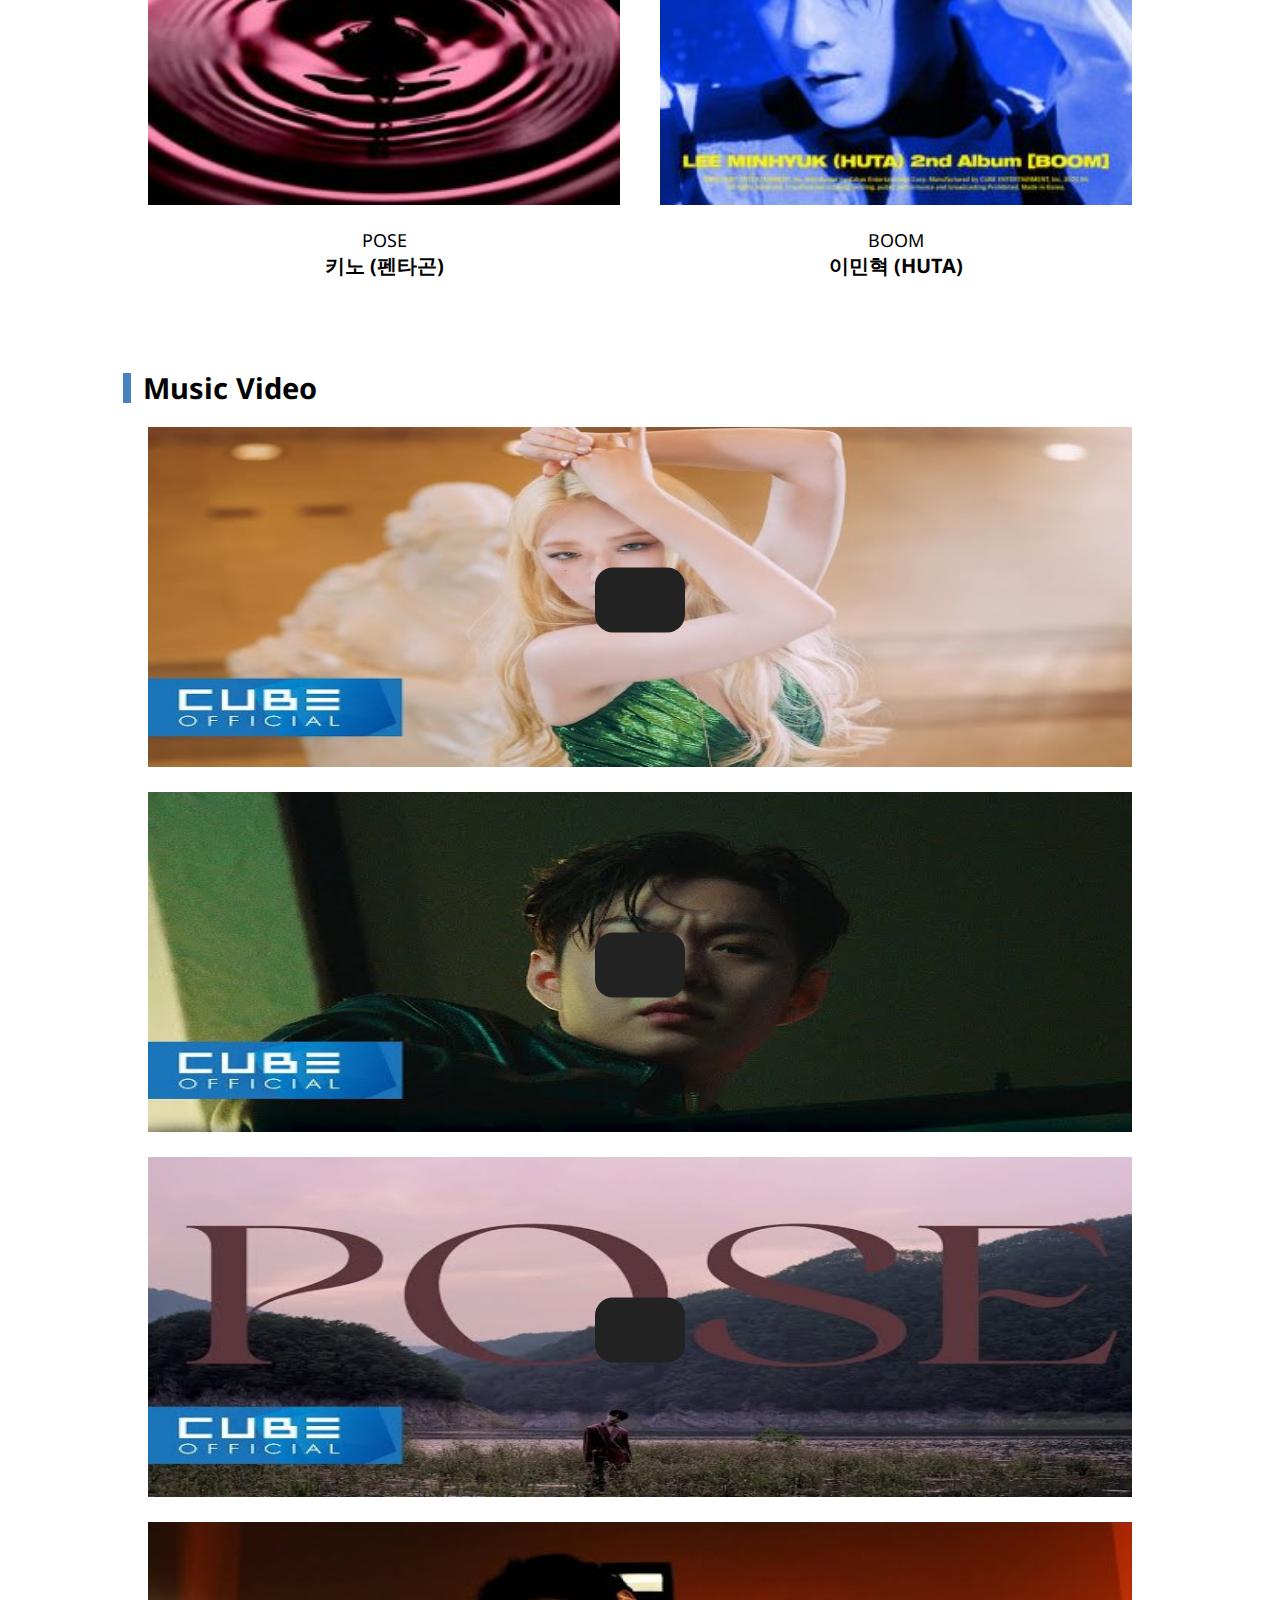
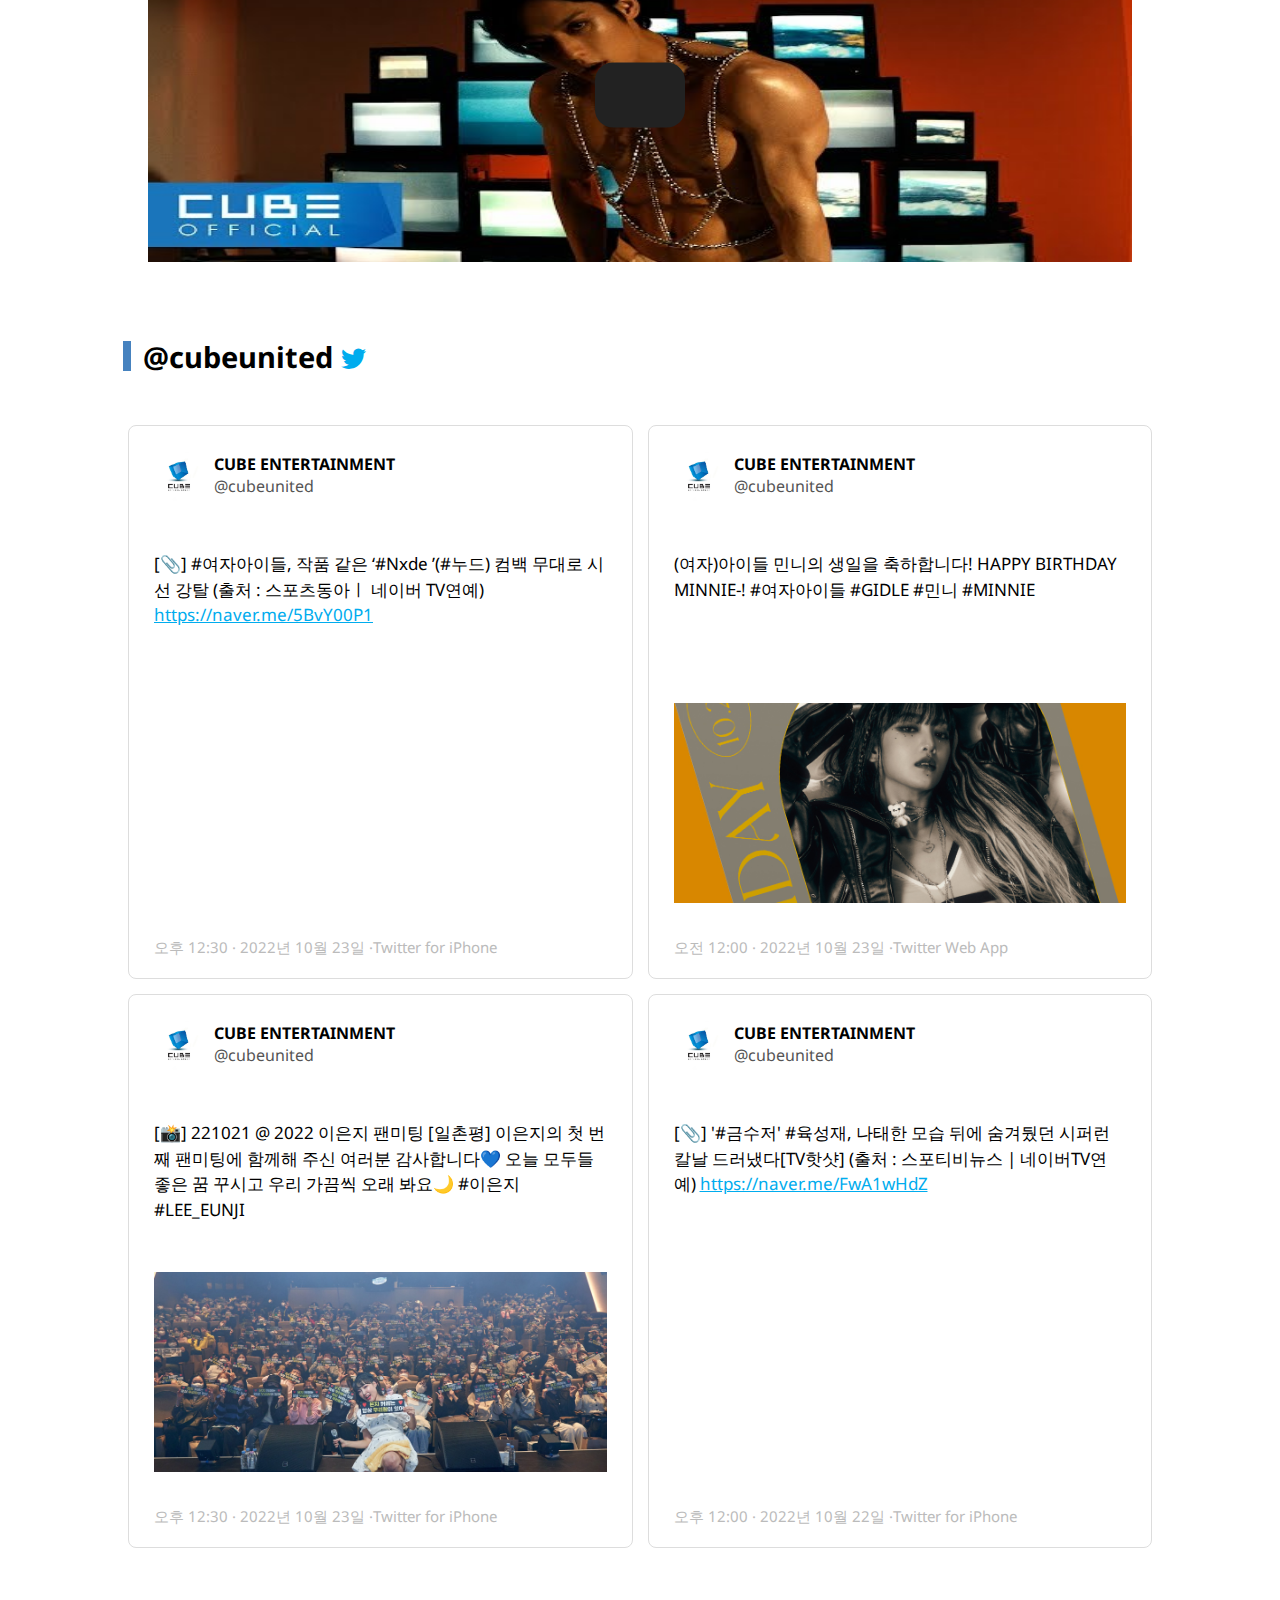
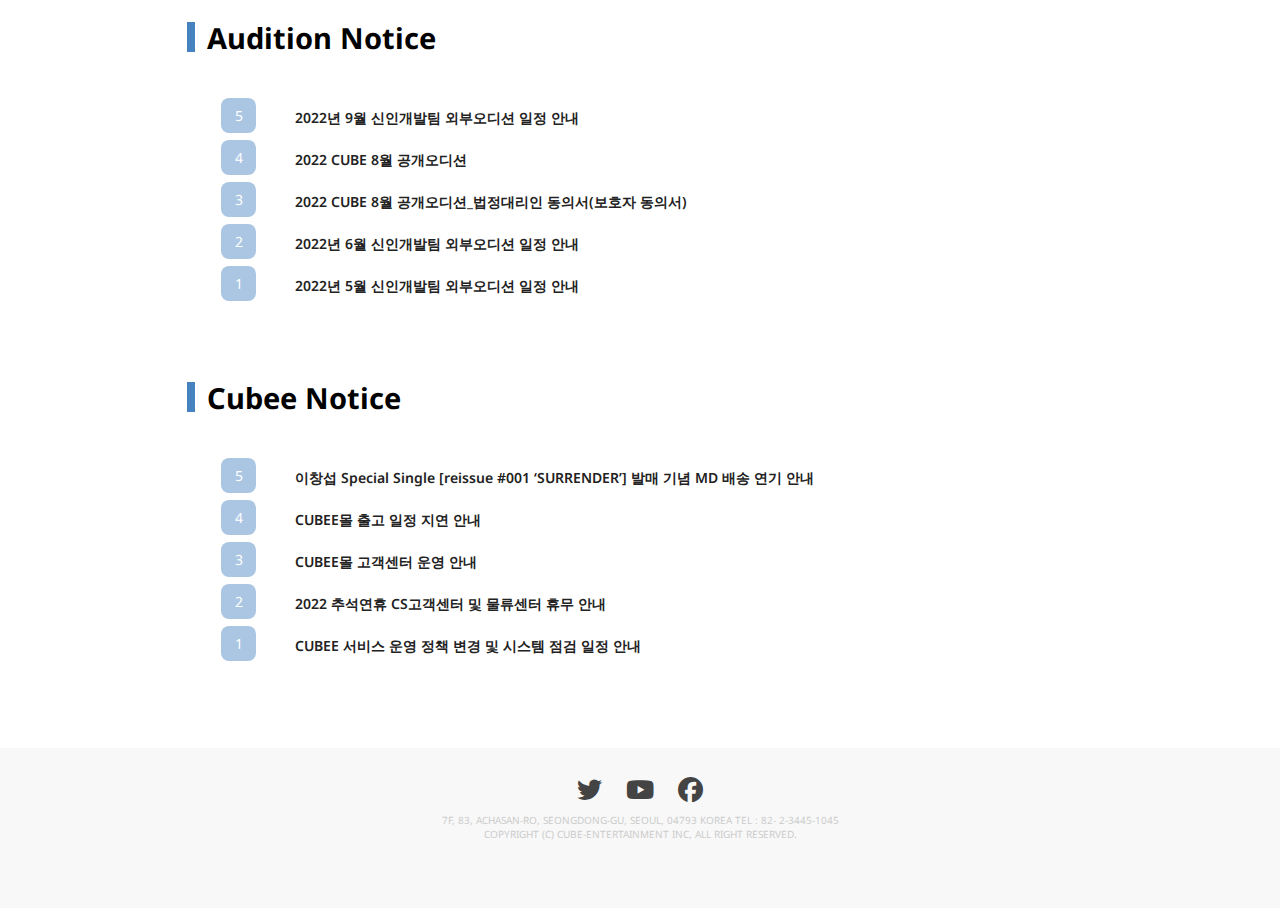
==== commit 9c0711bc: "반응형 수정" ====
--- a/index.html
+++ b/index.html
@@ -99,7 +99,7 @@
             <div class="container mt50">
                 <div class="title-area">
                     <h1 class="home-title">@cubeunited<i class="fa-brands fa-twitter"></i></h1>
-                    <a href="#none">더보기</a>
+                    <!-- <a href="#none">더보기</a> -->
                 </div>
                 <div class="twitter-area mt30">
                     <div class="item">
@@ -180,7 +180,7 @@
                 <div class="half">
                     <div class="title-area">
                         <h1 class="home-title">Audition Notice</h1>
-                        <a href="#none">더보기</a>
+                        <!-- <a href="#none">더보기</a> -->
                     </div>
 
                     <table class="main-table mt20">
@@ -218,7 +218,7 @@
                 <div class="half">
                     <div class="title-area">
                         <h1 class="home-title">Cubee Notice</h1>
-                        <a href="#none">더보기</a>
+                        <!-- <a href="#none">더보기</a> -->
                     </div>
                     <table class="main-table mt20">
                         <caption>Cubee 공지사항</caption>
@@ -257,10 +257,10 @@
         </div>
 
         <footer>
+            <div class="scrollup">
+                <button onclick="scrollToTop()"><i class="xi-arrow-up"></i></button>
+            </div>
             <div class="footer-area">
-                <div class="scrollup">
-                    <button onclick="scrollToTop()"><i class="xi-arrow-up"></i></button>
-                </div>
                 <div class="footer-sns">
                     <a href="https://twitter.com/cubeunited"><i class="fa-brands fa-twitter"></i></a>
                     <a href="https://www.youtube.com/user/theunitedcube"><i class="fa-brands fa-youtube"></i></a>
@@ -282,8 +282,8 @@
             <button onclick="popupShowAndHide()"><i class="xi-close"></i></button>
         </div>
         <div class="iframe-area">
-            <iframe width="100%" height="600" src="https://www.youtube.com/embed/fCO7f0SmrDc"
-                title="YouTube video player" frameborder="0"
+            <iframe width="100%" src="https://www.youtube.com/embed/fCO7f0SmrDc" title="YouTube video player"
+                frameborder="0"
                 allow="accelerometer; autoplay; clipboard-write; encrypted-media; gyroscope; picture-in-picture"
                 allowfullscreen></iframe>
         </div>
--- a/css/style.css
+++ b/css/style.css
@@ -29,10 +29,10 @@
 
 html,
 body {
+    min-width: 100%;
     margin: 0;
     padding: 0;
     height: 100%;
-    /* overflow-x: hidden; */
 }
 
 .body-wrapper {
@@ -98,13 +98,64 @@
     }
 }
 
+/* Pad */
+@media (min-width : 768px) and (max-width : 1400px) {
+    .scroll-parent {
+        width: 3220px;
+        height: 290px;
+    }
+
+    .scroll-element.primary img,
+    .scroll-element.secondary img {
+        height: inherit;
+    }
+}
+
+/* Mobile */
+@media (max-width : 767px) {
+    .body-content {
+        padding-top: 130px;
+    }
+
+
+    .scroll-parent-background {
+        padding-top: 30px;
+        padding-bottom: 30px;
+        background-color: rgb(31, 30, 30);
+        width: 100%;
+        overflow: hidden;
+    }
+
+    .scroll-parent {
+        width: 2030px;
+        height: 180px;
+    }
+
+    .scroll-element.primary img,
+    .scroll-element.secondary img {
+        height: inherit;
+    }
+
+    .scroll-element {
+        animation: primary 40s linear infinite;
+    }
+
+    .primary {
+        animation: primary 40s linear infinite;
+    }
+
+    .secondary {
+        animation: secondary 40s linear infinite;
+    }
+}
+
 .container {
-    width: 75%;
+    width: 70%;
     margin: auto;
 }
 
 .half-container {
-    width: 75%;
+    width: 70%;
     margin: auto;
     display: grid;
     grid-template-columns: 1fr 1fr;
@@ -114,6 +165,10 @@
 @media (max-width : 1400px) {
     .half-container {
         grid-template-columns: repeat(1, 1fr);
+    }
+
+    .container {
+        width: 80%;
     }
 }
 
@@ -128,10 +183,15 @@
     padding: 20px;
     cursor: pointer;
     transition: 0.35s;
+    width: 100%;
 }
 
 .album-area .album:hover {
     box-shadow: 0 0 20px rgba(0, 0, 0, 0.144);
+}
+
+.album-area .album img {
+    width: inherit;
 }
 
 .album-area .album p {
@@ -144,15 +204,28 @@
     font-size: 20px;
 }
 
-@media (max-width : 1400px) {
+@media (min-width : 768px) and (max-width : 1400px) {
     .album-area {
         grid-template-columns: repeat(2, 1fr);
     }
 }
 
-@media (max-width : 480px) {
+/* Mobile */
+@media (max-width : 767px) {
     .album-area {
-        grid-template-columns: repeat(1, 1fr);
+        grid-template-columns: repeat(2, 1fr);
+    }
+
+    .album-area .album img {
+        width: 100%;
+    }
+
+    .album-area .album p {
+        font-size: 13px;
+    }
+
+    .album-area .album p span {
+        font-size: 15px;
     }
 }
 
@@ -188,13 +261,45 @@
     background-color: #444;
 }
 
-@media (max-width : 1400px) {
+@media (min-width : 768px) and (max-width : 1400px) {
     .video-area {
         grid-template-columns: repeat(1, 1fr);
     }
 
     .video img {
-        height: 500px;
+        height: 340px;
+    }
+}
+
+/* Mobile */
+@media (max-width : 767px) {
+    .video img {
+        height: 200px;
+    }
+
+    .video button {
+        width: 50px;
+        height: 38px;
+        line-height: 38px;
+        border-radius: 10px;
+        font-size: 25px;
+    }
+
+    .slick-prev {
+        left: -27px !important;
+        transform: translateY(-25px) !important;
+    }
+
+    .slick-prev:before {
+        font-size: 32px !important;
+    }
+
+    .slick-next:after {
+        font-size: 32px;
+        position: absolute;
+        top: 2px;
+        left: -13px;
+
     }
 }
 
@@ -204,25 +309,15 @@
     gap: 15px;
 }
 
-@media (max-width : 1400px) {
-    .twitter-area {
-        grid-template-columns: repeat(2, 1fr);
-    }
-}
-
-@media (max-width : 480px) {
-    .twitter-area {
-        grid-template-columns: repeat(1, 1fr);
-    }
-}
 
 .twitter-area .item {
     border: 1px solid #ddd;
     border-radius: 8px;
-    width: 320px;
+    width: 100%;
     padding: 25px;
     transition: 0.3s;
     cursor: pointer;
+    position: relative;
 }
 
 .twitter-area .item:hover {
@@ -231,7 +326,6 @@
 
 .twitter-area .item .logo-area {
     display: flex;
-
 }
 
 .twitter-area .item .logo-area img {
@@ -257,7 +351,9 @@
 .twitter-area .comment-area {
     margin-top: 15px;
     font-size: 17px;
-    max-width: 300px;
+    width: 100%;
+    margin: auto;
+    margin: 50px 0;
 }
 
 .twitter-area .comment-area .comment a {
@@ -302,4 +398,35 @@
     margin-top: 20px;
     font-size: 15px;
     color: #bbb;
+    position: absolute;
+    bottom: 0;
+    padding-bottom: 20px;
+}
+
+@media (min-width : 768px) and (max-width : 1400px) {
+    .twitter-area .comment-area {
+        margin: 50px 0;
+    }
+
+    .twitter-area {
+        grid-template-columns: repeat(2, 1fr);
+    }
+}
+
+@media (max-width : 767px) {
+    .twitter-area .comment-area {
+        margin: 30px 0;
+    }
+
+    .twitter-area {
+        grid-template-columns: repeat(1, 1fr);
+    }
+
+    .twitter-area .image-area img {
+        height: 80%;
+    }
+
+    .twitter-area .date {
+        font-size: 13px;
+    }
 }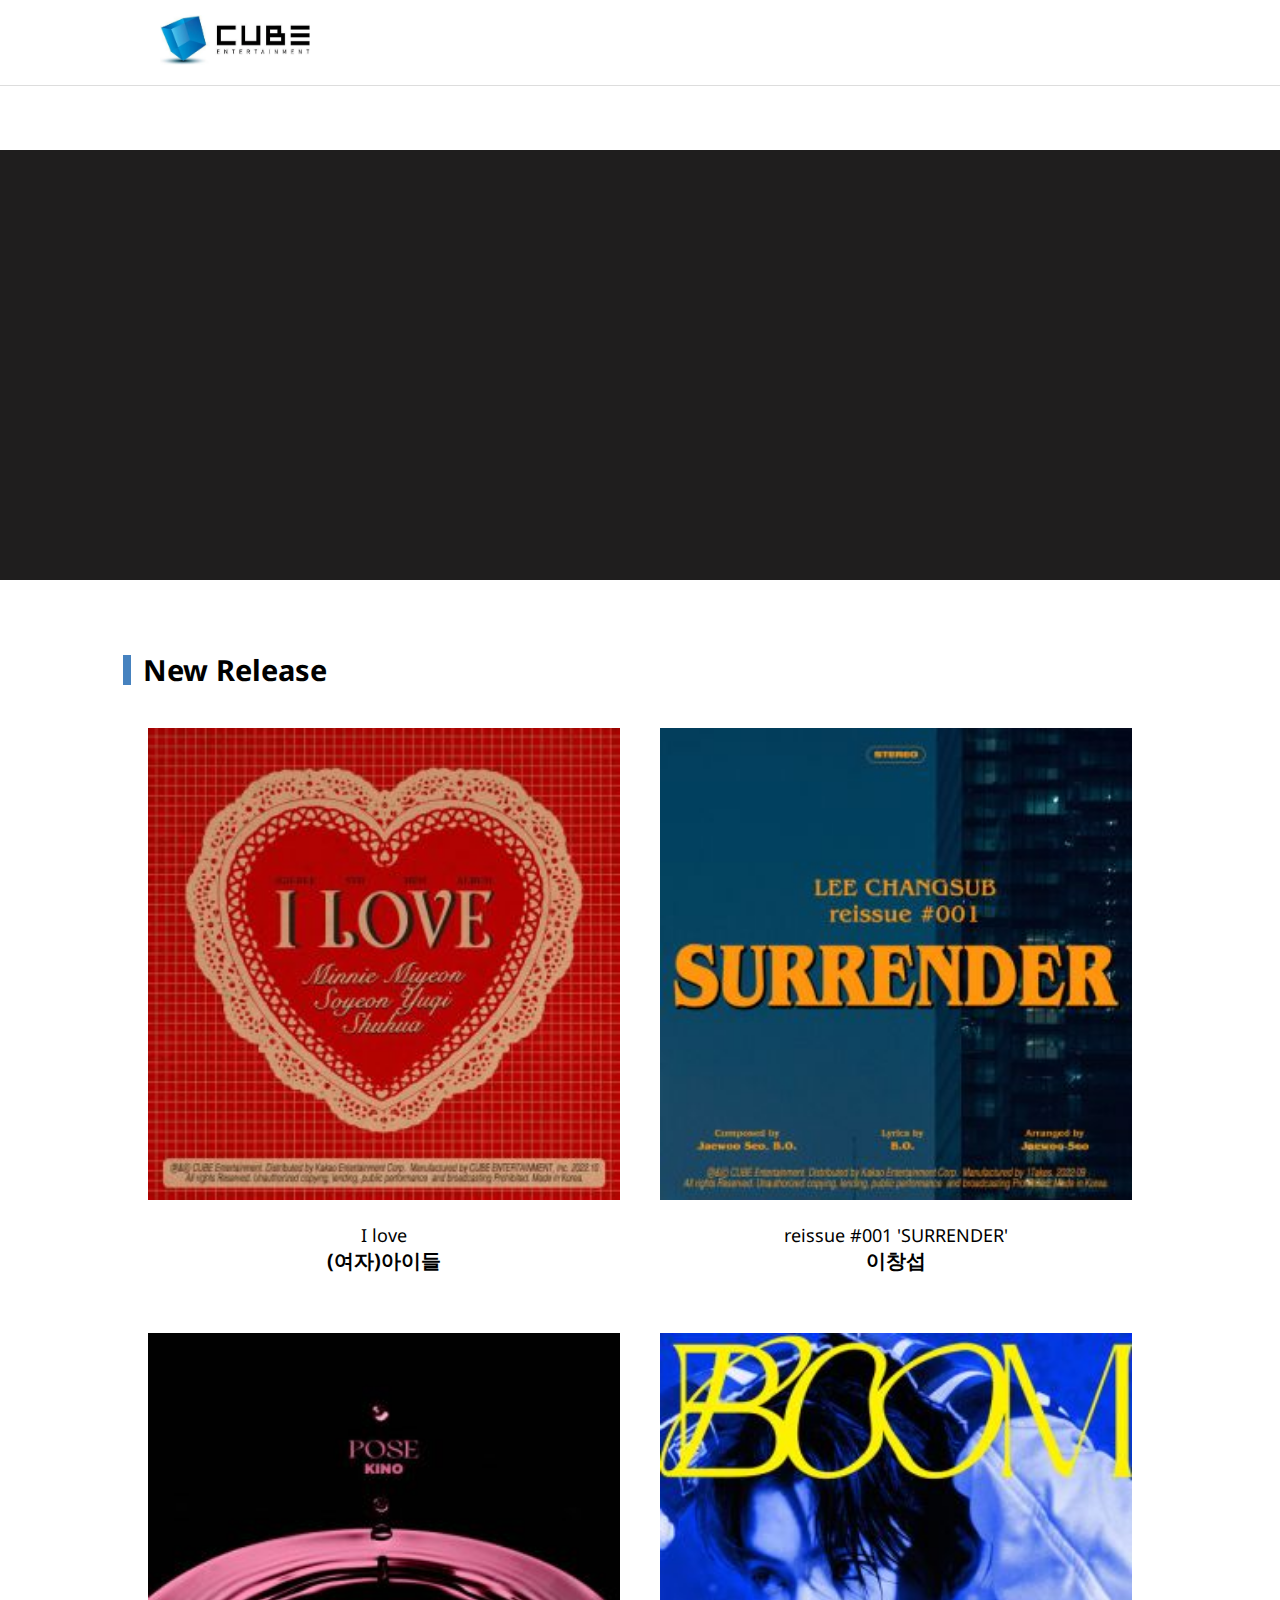
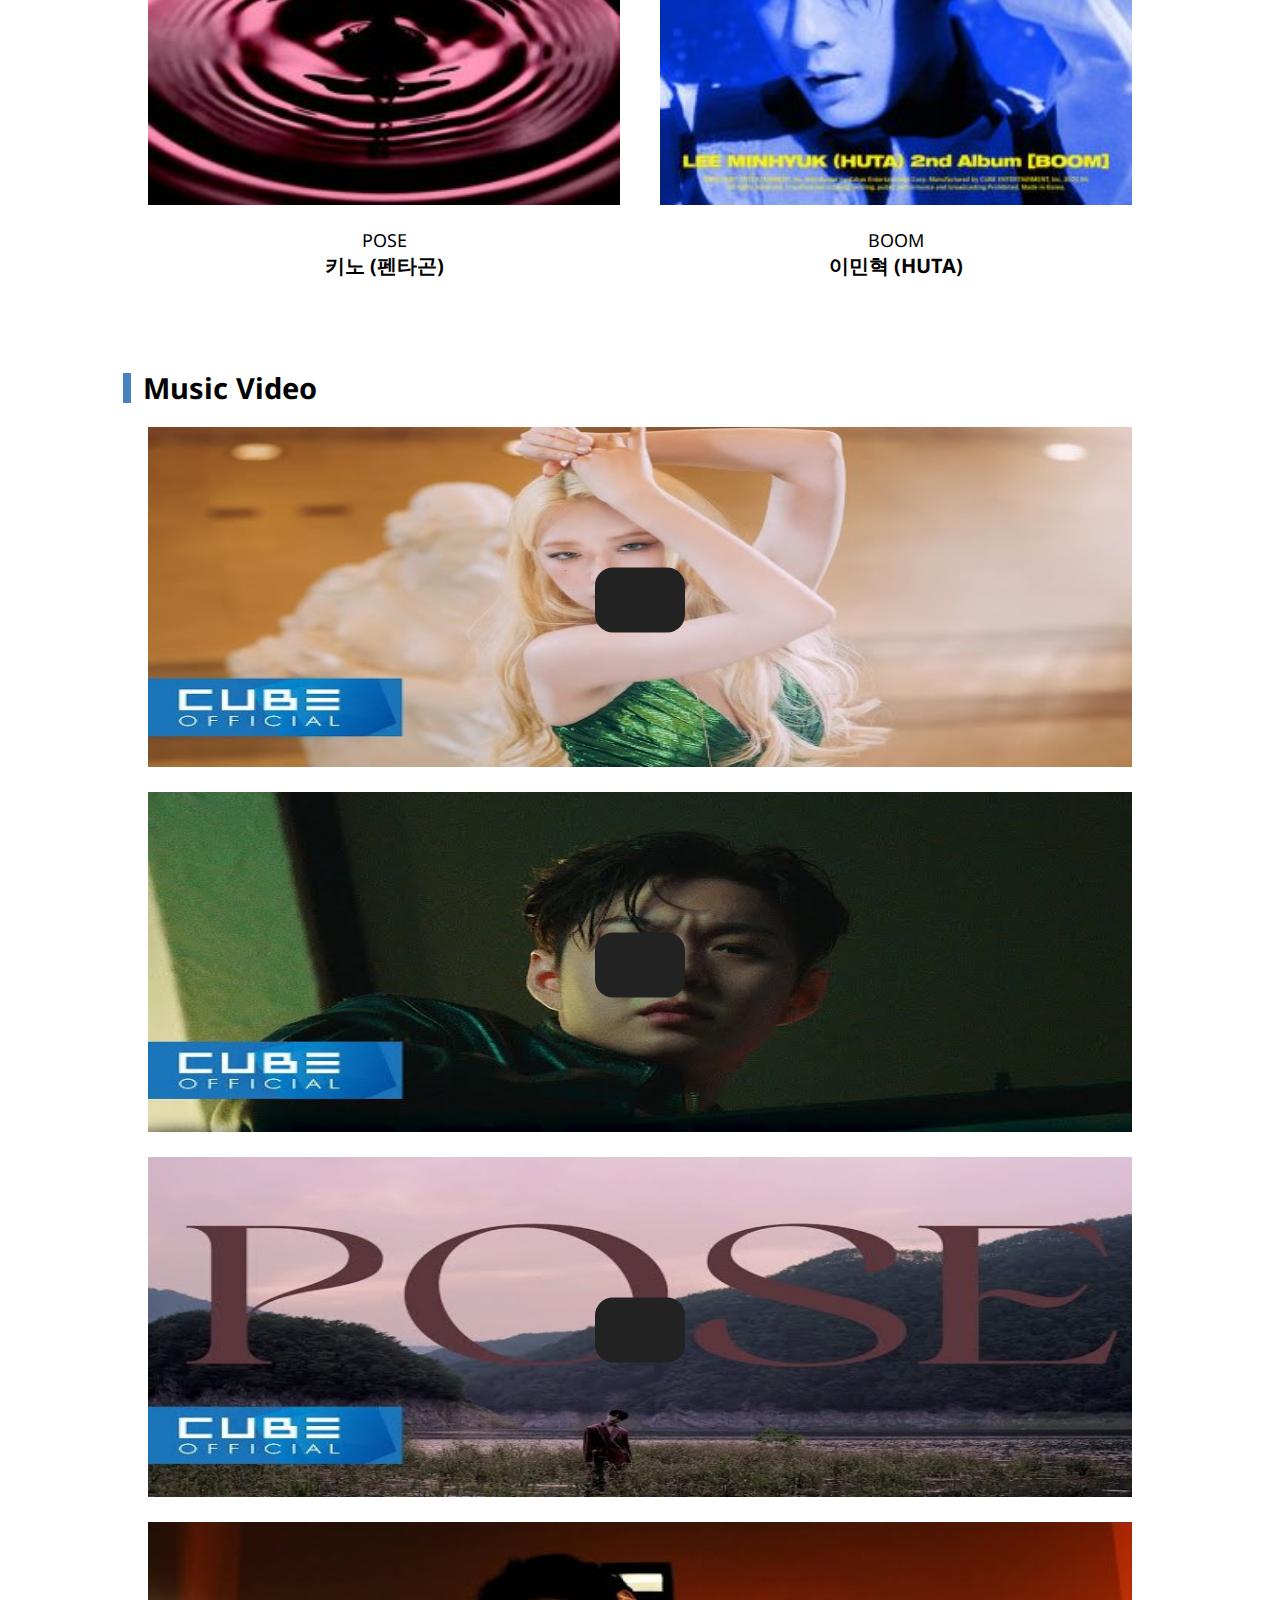
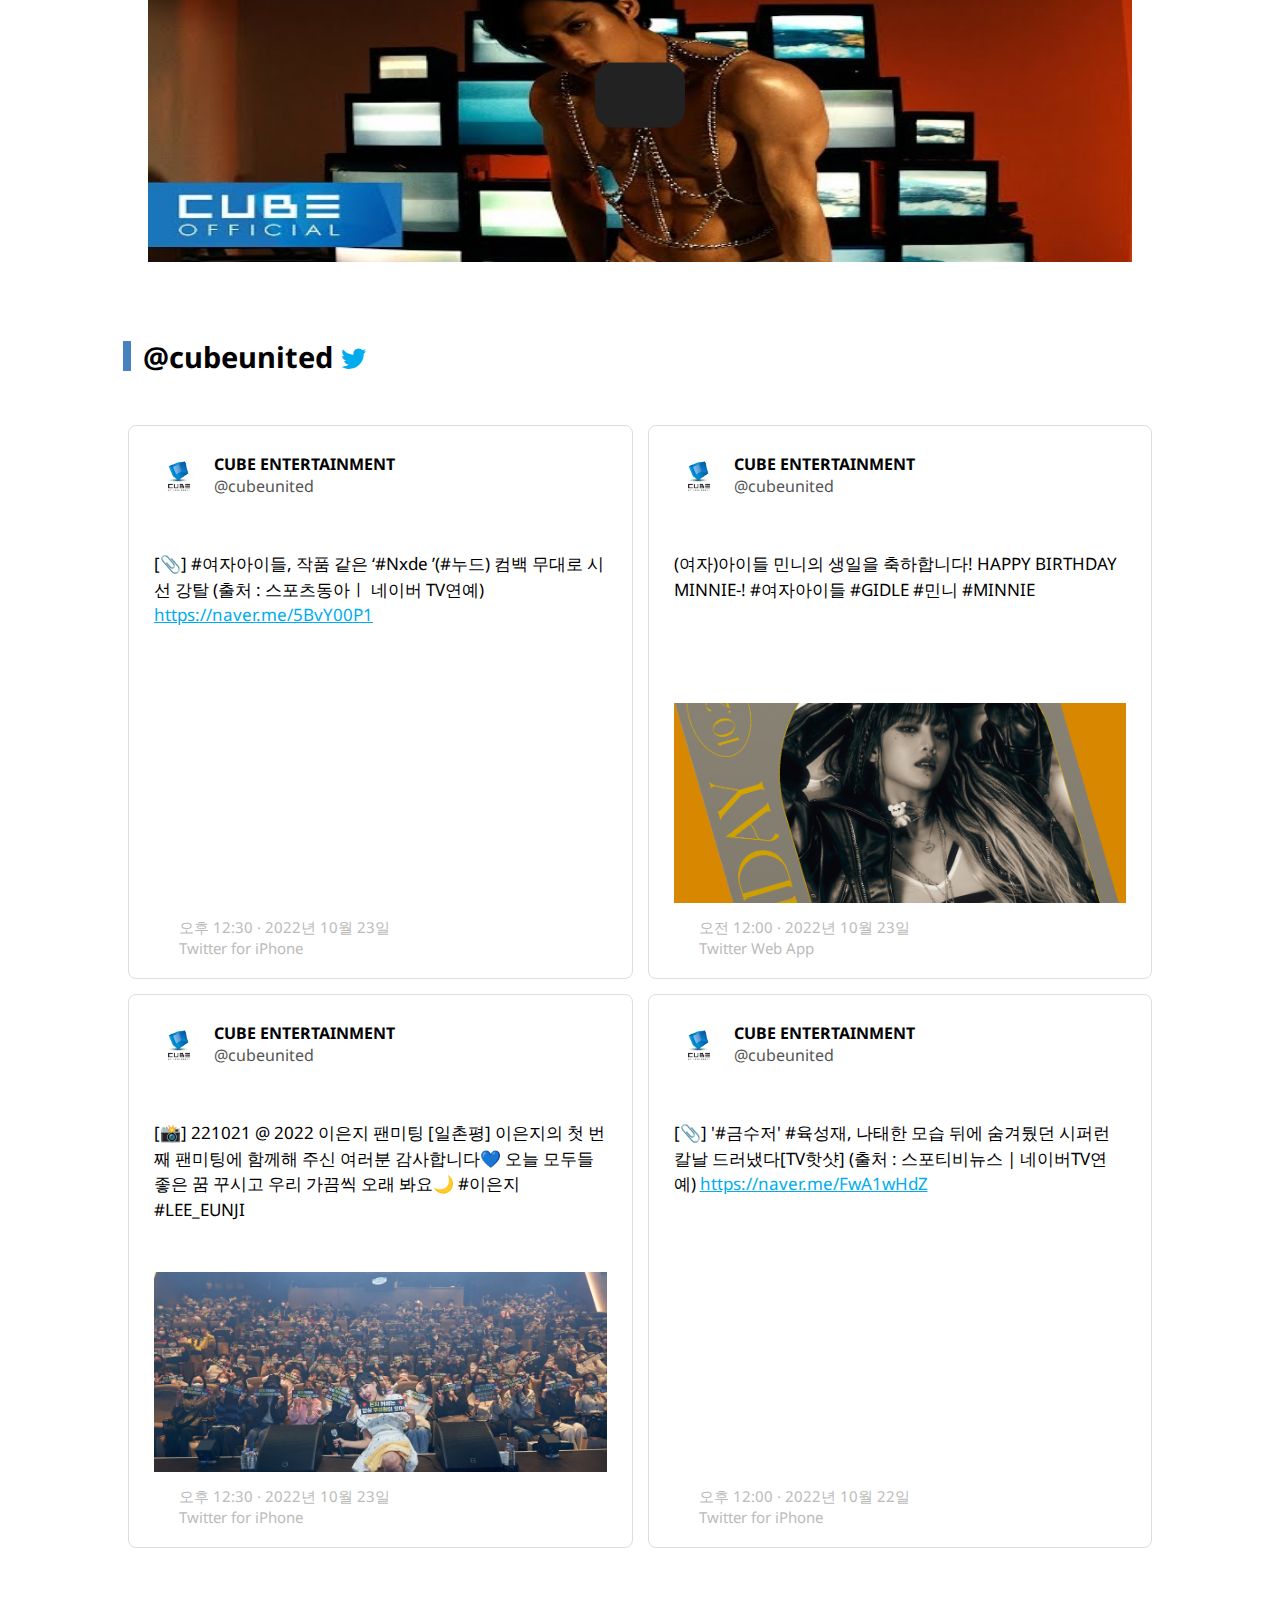
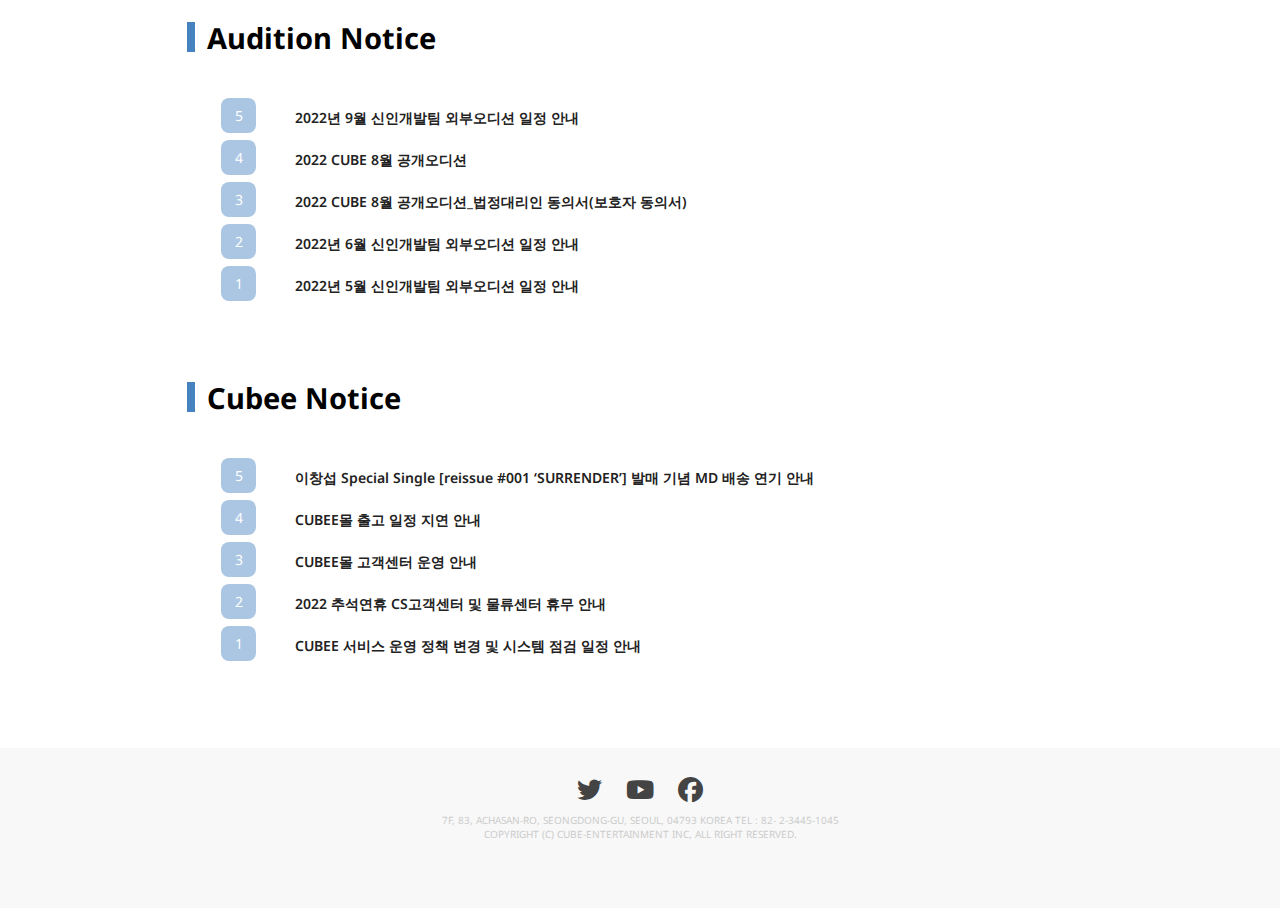
==== commit 54f4907c: "twitter 영역 수정" ====
--- a/index.html
+++ b/index.html
@@ -112,11 +112,10 @@
                                 [📎] #여자아이들, 작품 같은 ‘#Nxde ’(#누드) 컴백 무대로 시선 강탈 (출처 : 스포츠동아ㅣ 네이버 TV연예)
                                 <a href="https://naver.me/5BvY00P1" target="_blank">https://naver.me/5BvY00P1</a>
                             </p>
-                            <div class="image-area"></div>
                         </div>
                         <div class="date">
                             오후 12:30 · 2022년 10월 23일
-                            ·Twitter for iPhone
+                            <span>Twitter for iPhone</span>
                         </div>
                     </div>
                     <div class="item">
@@ -134,7 +133,7 @@
                         </div>
                         <div class="date">
                             오전 12:00 · 2022년 10월 23일
-                            ·Twitter Web App
+                            <span>Twitter Web App</span>
                         </div>
                     </div>
                     <div class="item">
@@ -152,7 +151,7 @@
                         </div>
                         <div class="date">
                             오후 12:30 · 2022년 10월 23일
-                            ·Twitter for iPhone
+                            <span>Twitter for iPhone</span>
                         </div>
                     </div>
                     <div class="item">
@@ -165,13 +164,10 @@
                                 네이버TV연예)
                                 <a href="https://naver.me/FwA1wHdZ" target="_blank">https://naver.me/FwA1wHdZ</a>
                             </p>
-                            <div class="image-area">
-
-                            </div>
                         </div>
                         <div class="date">
                             오후 12:00 · 2022년 10월 22일
-                            ·Twitter for iPhone
+                            <span>Twitter for iPhone</span>
                         </div>
                     </div>
                 </div>
--- a/css/style.css
+++ b/css/style.css
@@ -353,7 +353,7 @@
     font-size: 17px;
     width: 100%;
     margin: auto;
-    margin: 50px 0;
+    margin-bottom: 50px;
 }
 
 .twitter-area .comment-area .comment a {
@@ -400,7 +400,14 @@
     color: #bbb;
     position: absolute;
     bottom: 0;
+    left: 50%;
+    transform: translateX(-50%);
+    width: 80%;
     padding-bottom: 20px;
+}
+
+.twitter-area .date span {
+    display: block;
 }
 
 @media (min-width : 768px) and (max-width : 1400px) {
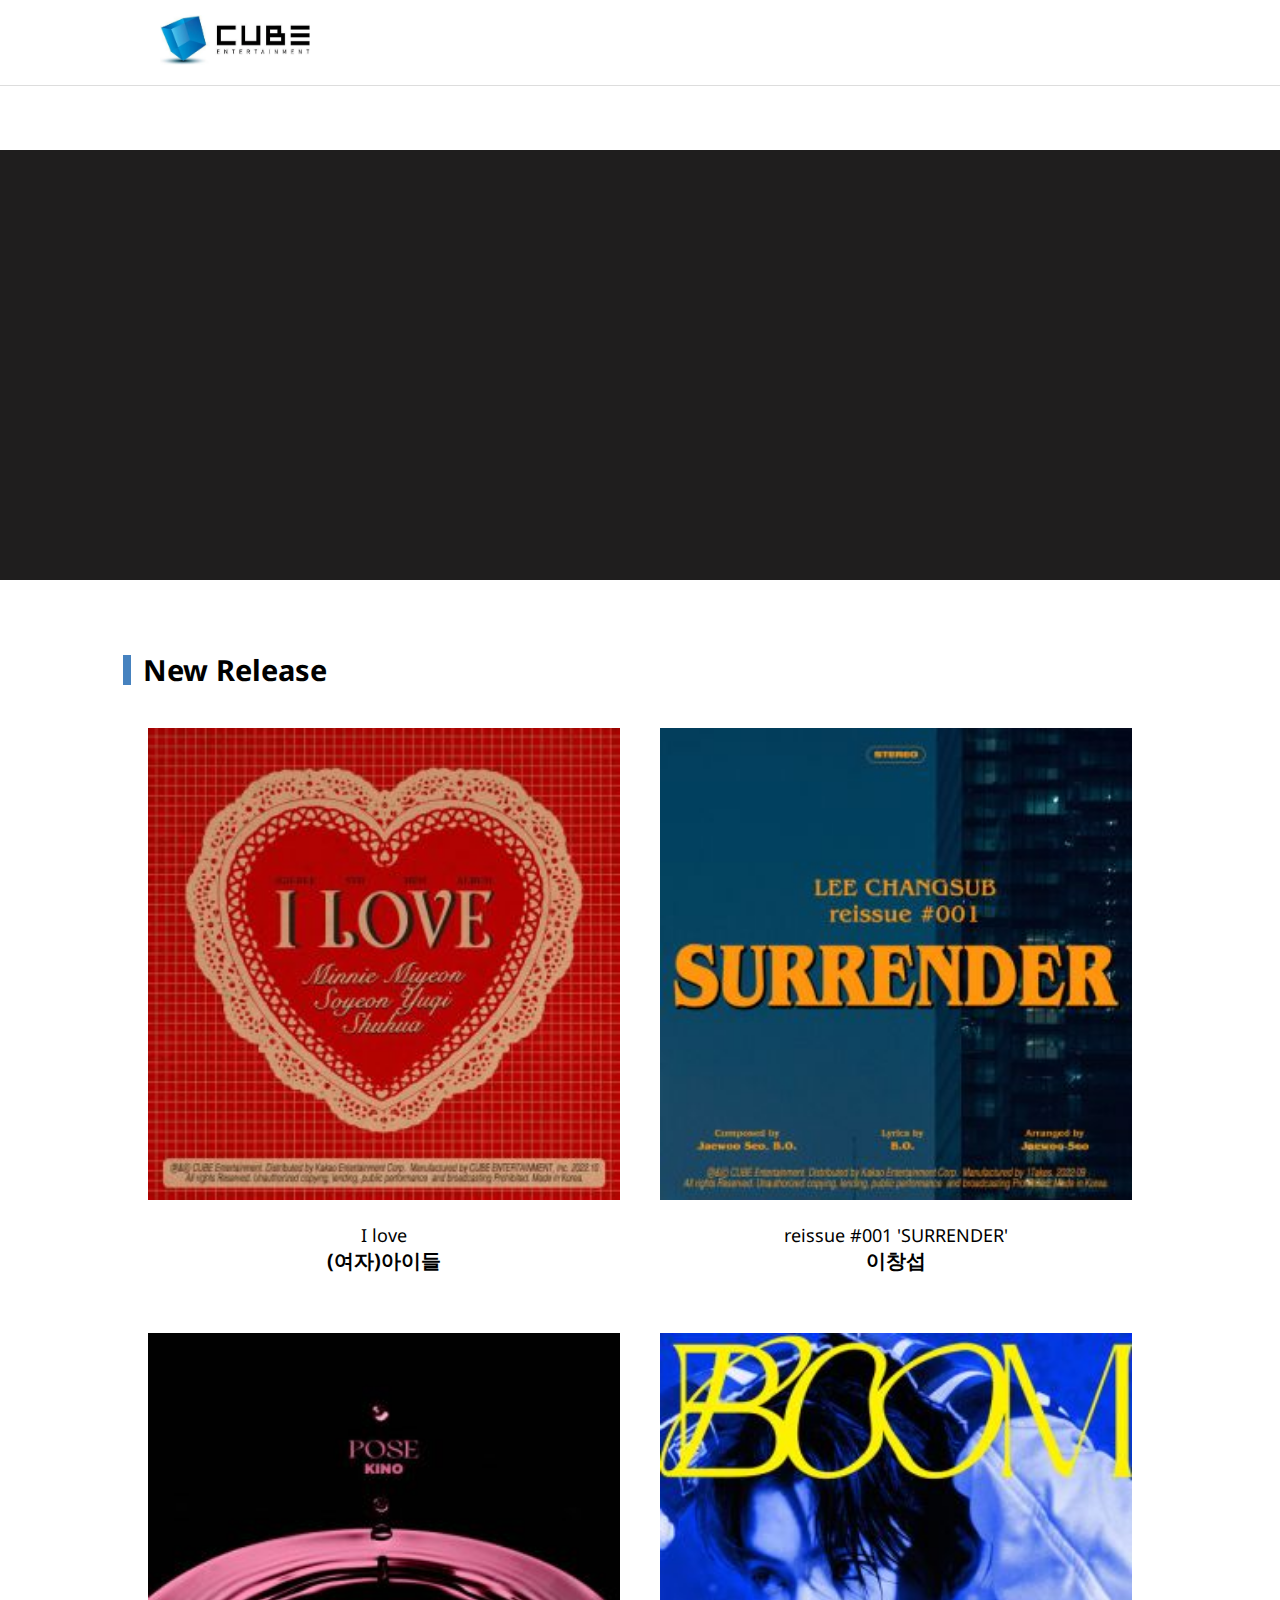
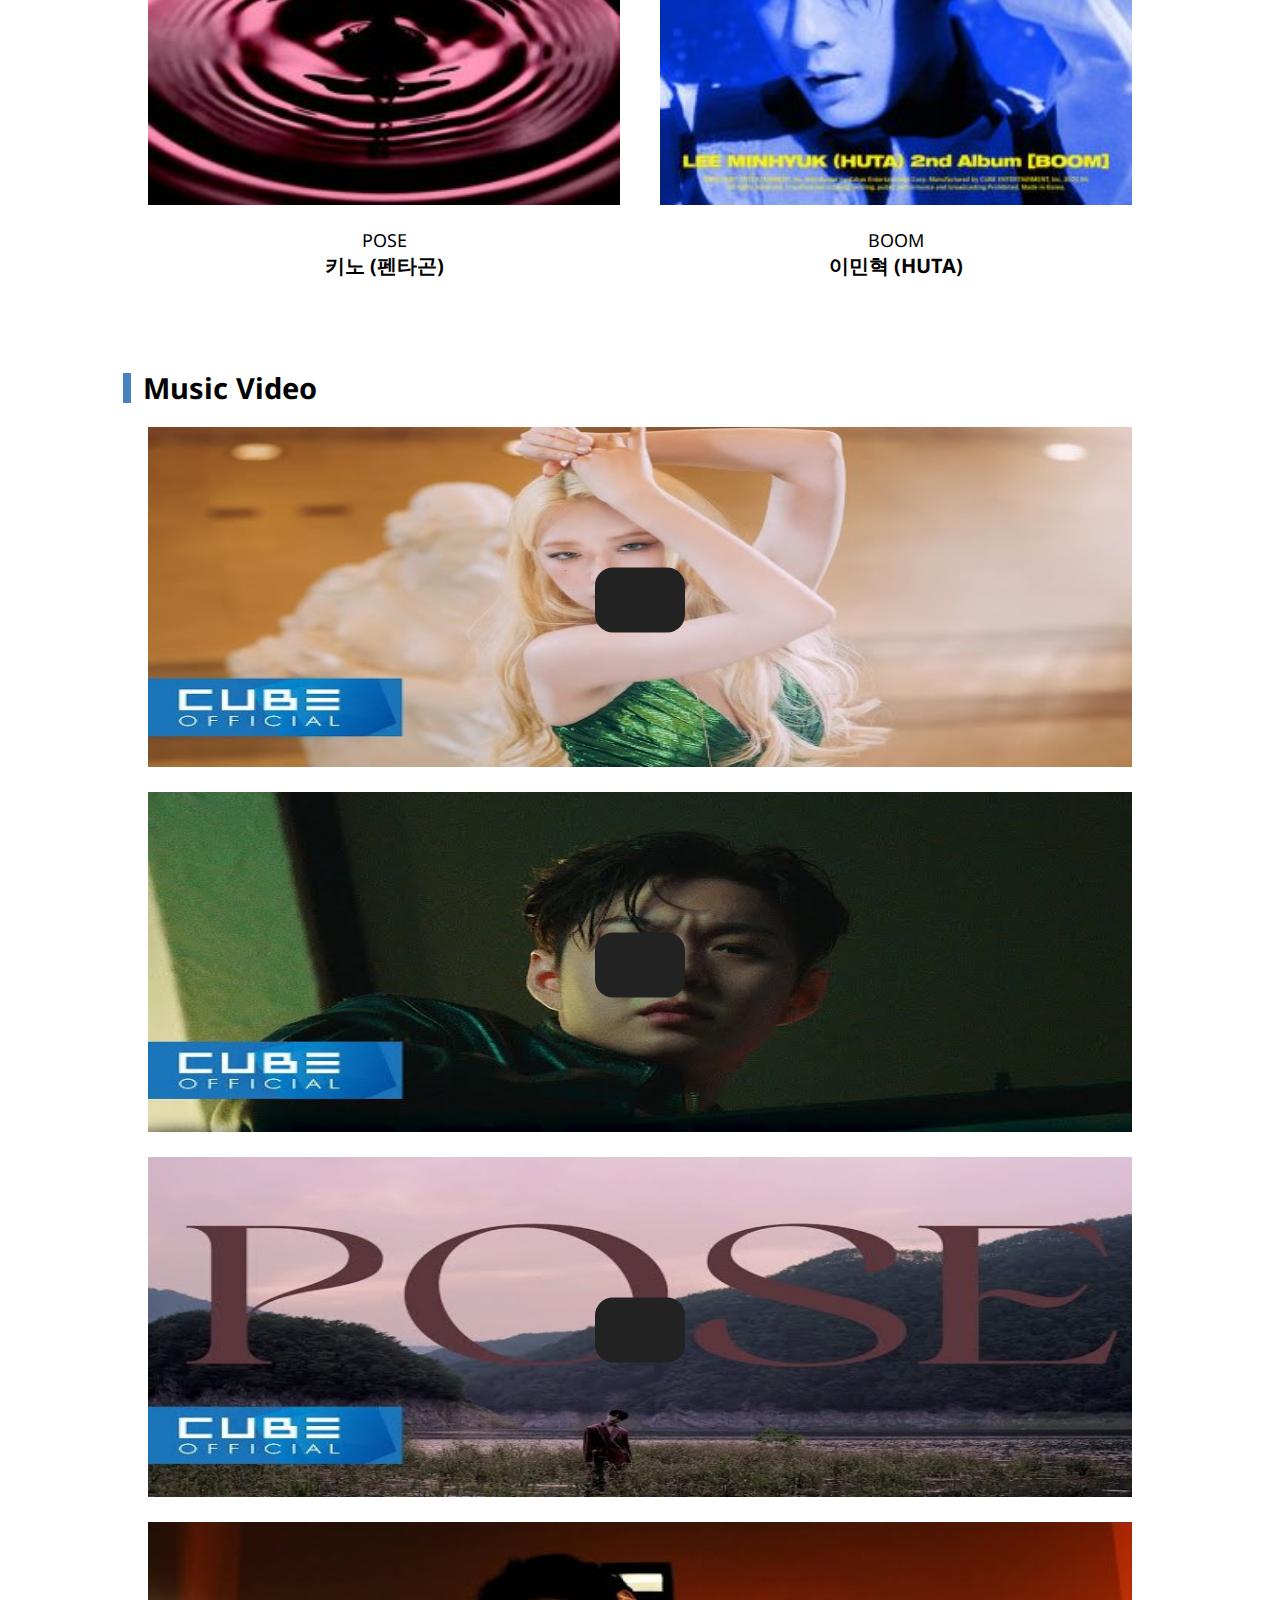
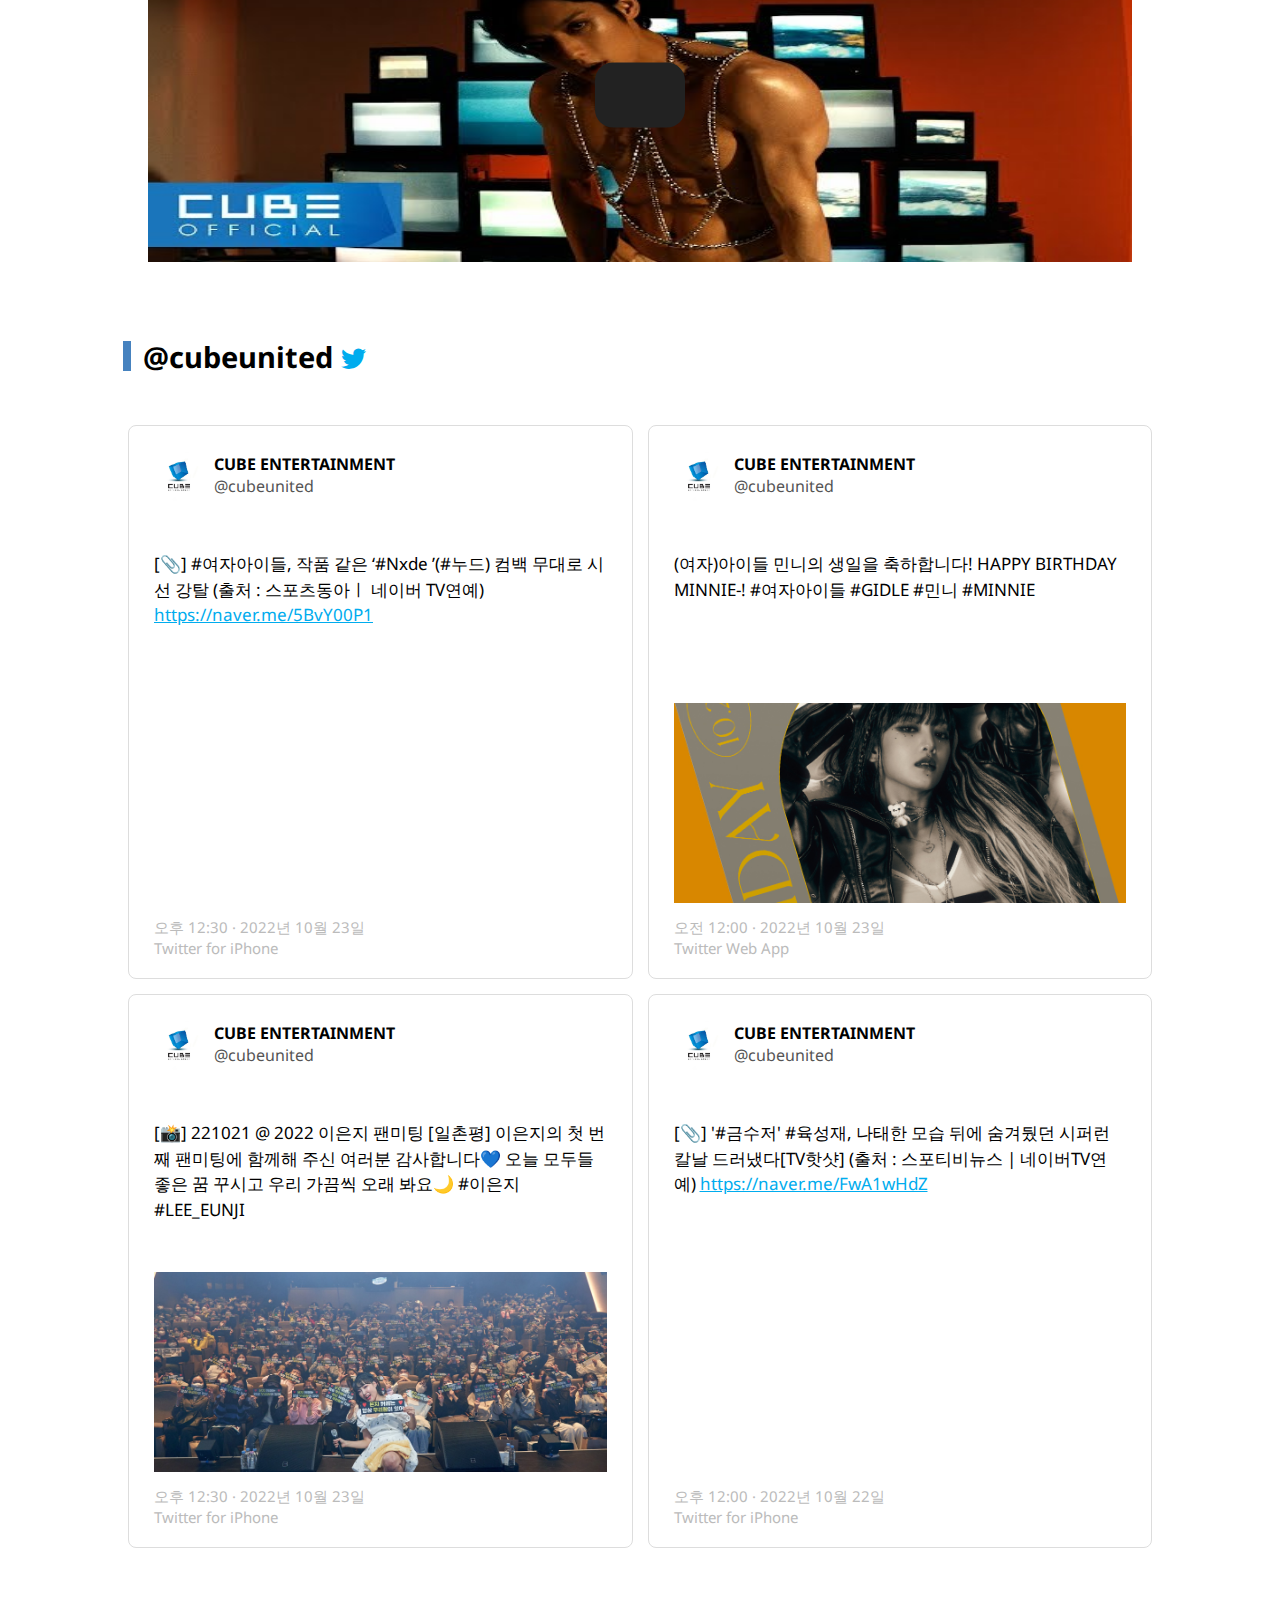
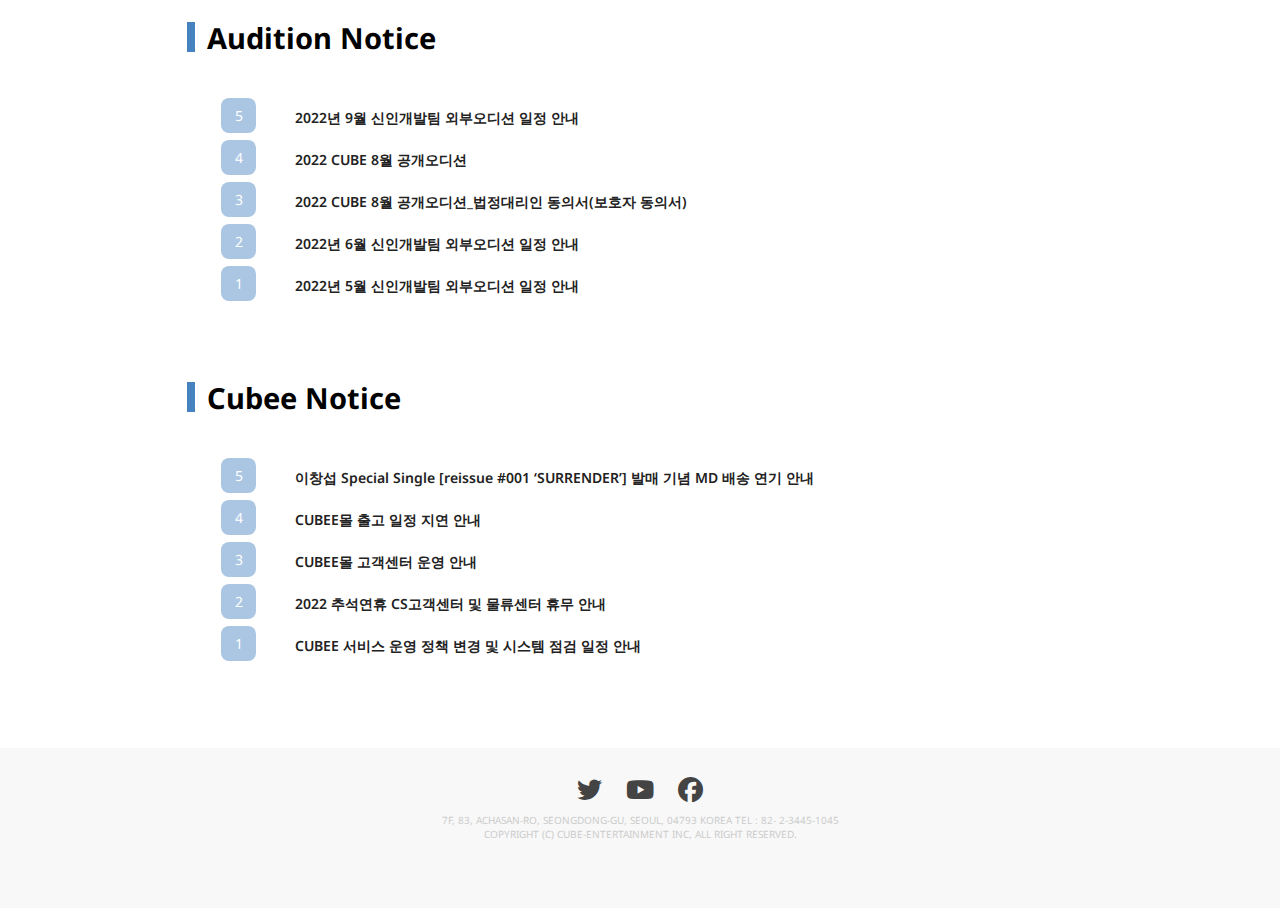
==== commit e5d5506d: "submenu 추가" ====
--- a/index.html
+++ b/index.html
@@ -37,6 +37,116 @@
                 <i class="xi-bars menubar"></i>
             </div>
         </div>
+        <div class="header-menu-pan">
+            <!-- Company -->
+            <div class="menu-category">
+                <div class="category">
+                    <a href="#none">company info</a>
+                </div>
+                <div class="category">
+                    <a href="#none">greetings</a>
+                </div>
+                <div class="category">
+                    <a href="#none">history</a>
+                </div>
+                <div class="category">
+                    <a href="#none">organization</a>
+                </div>
+                <div class="category">
+                    <a href="#none">business area</a>
+                </div>
+                <div class="category">
+                    <a href="#none">cafe</a>
+                </div>
+                <div class="category">
+                    <a href="#none">ir</a>
+                </div>
+                <div class="category">
+                    <a href="#none">location</a>
+                </div>
+            </div>
+            <!-- Artist -->
+            <div class="menu-category">
+                <div class="category">
+                    <a href="#none">Jo kwon</a>
+                </div>
+                <div class="category">
+                    <a href="#none">btob</a>
+                </div>
+                <div class="category">
+                    <a href="#none">clc</a>
+                </div>
+                <div class="category">
+                    <a href="#none">pentagon</a>
+                </div>
+                <div class="category">
+                    <a href="#none">triple h</a>
+                </div>
+                <div class="category">
+                    <a href="#none">(g)-idle</a>
+                </div>
+                <div class="category">
+                    <a href="#none">lightsum</a>
+                </div>
+                <div class="category">
+                    <a href="#none">park sun young</a>
+                </div>
+                <div class="category">
+                    <a href="#none">kim jin woo</a>
+                </div>
+                <div class="category">
+                    <a href="#none">na in woo</a>
+                </div>
+                <div class="category">
+                    <a href="#none">yoo seon ho</a>
+                </div>
+                <div class="category">
+                    <a href="#none">seong you</a>
+                </div>
+                <div class="category">
+                    <a href="#none">kang se jung</a>
+                </div>
+                <div class="category">
+                    <a href="#none">baek seo e</a>
+                </div>
+                <div class="category">
+                    <a href="#none">moon su young</a>
+                </div>
+                <div class="category">
+                    <a href="#none">park mi sun</a>
+                </div>
+                <div class="category">
+                    <a href="#none">lee hwee jae</a>
+                </div>
+                <div class="category">
+                    <a href="#none">lee sang jun</a>
+                </div>
+                <div class="category">
+                    <a href="#none">kim kyung ah</a>
+                </div>
+                <div class="category">
+                    <a href="#none">yeon yerim</a>
+                </div>
+                <div class="category">
+                    <a href="#none">lee eun ji</a>
+                </div>
+                <div class="category">
+                    <a href="#none">hyejidaeji</a>
+                </div>
+                <div class="category">
+                    <a href="#none">moon su in</a>
+                </div>
+                <div class="category">
+                    <a href="#none">jung ji woo</a>
+                </div>
+            </div>
+            <!-- Artist -->
+            <div class="menu-category">
+                <div class="category">
+                    <a href="#none">Music Video</a>
+                </div>
+
+            </div>
     </header>
     <div class="body-wrapper">
         <div class="body-content">
@@ -313,6 +423,30 @@
             $('.header-right').css('right', '-400px')
         })
 
+        $('.menu-area ul > li').mouseenter(function () {
+            $('header').css({ paddingBottom: '0' })
+            $('.header-menu-pan').css({ display: 'block' })
+            let menu_i = $(this).index();
+
+            if (menu_i < 3) {
+                $('.menu-category').css({
+                    display: 'none'
+                }).eq($(this).index()).css({
+                    display: 'grid'
+                })
+            }
+        });
+
+        $('.header-menu-pan').mouseleave(function () {
+            $('.header-menu-pan').css({ display: 'none' })
+            let menu_i = $(this).index();
+
+            if (menu_i < 3) {
+                $('.menu-category').eq($(this).index()).css({
+                    display: 'none'
+                })
+            }
+        })
 
 
         $('.video-area').slick({
--- a/css/style.css
+++ b/css/style.css
@@ -400,8 +400,6 @@
     color: #bbb;
     position: absolute;
     bottom: 0;
-    left: 50%;
-    transform: translateX(-50%);
     width: 80%;
     padding-bottom: 20px;
 }
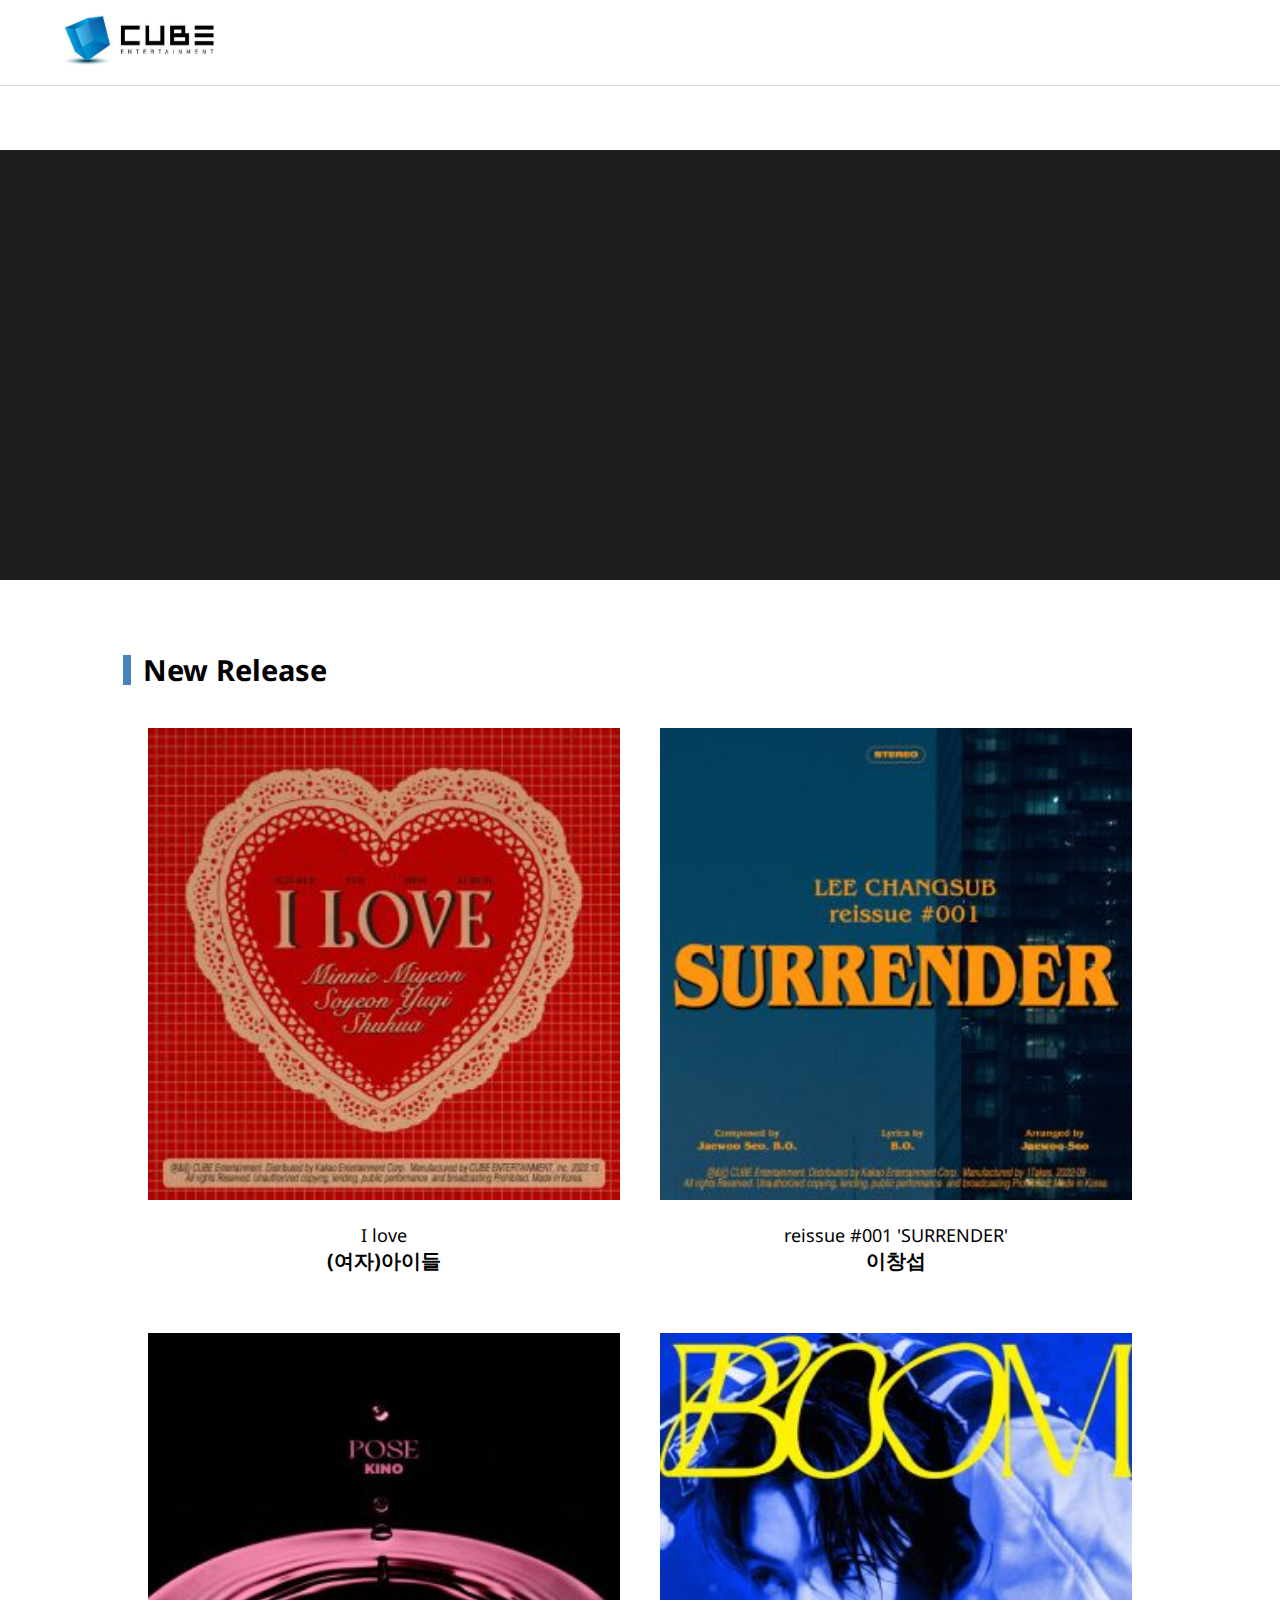
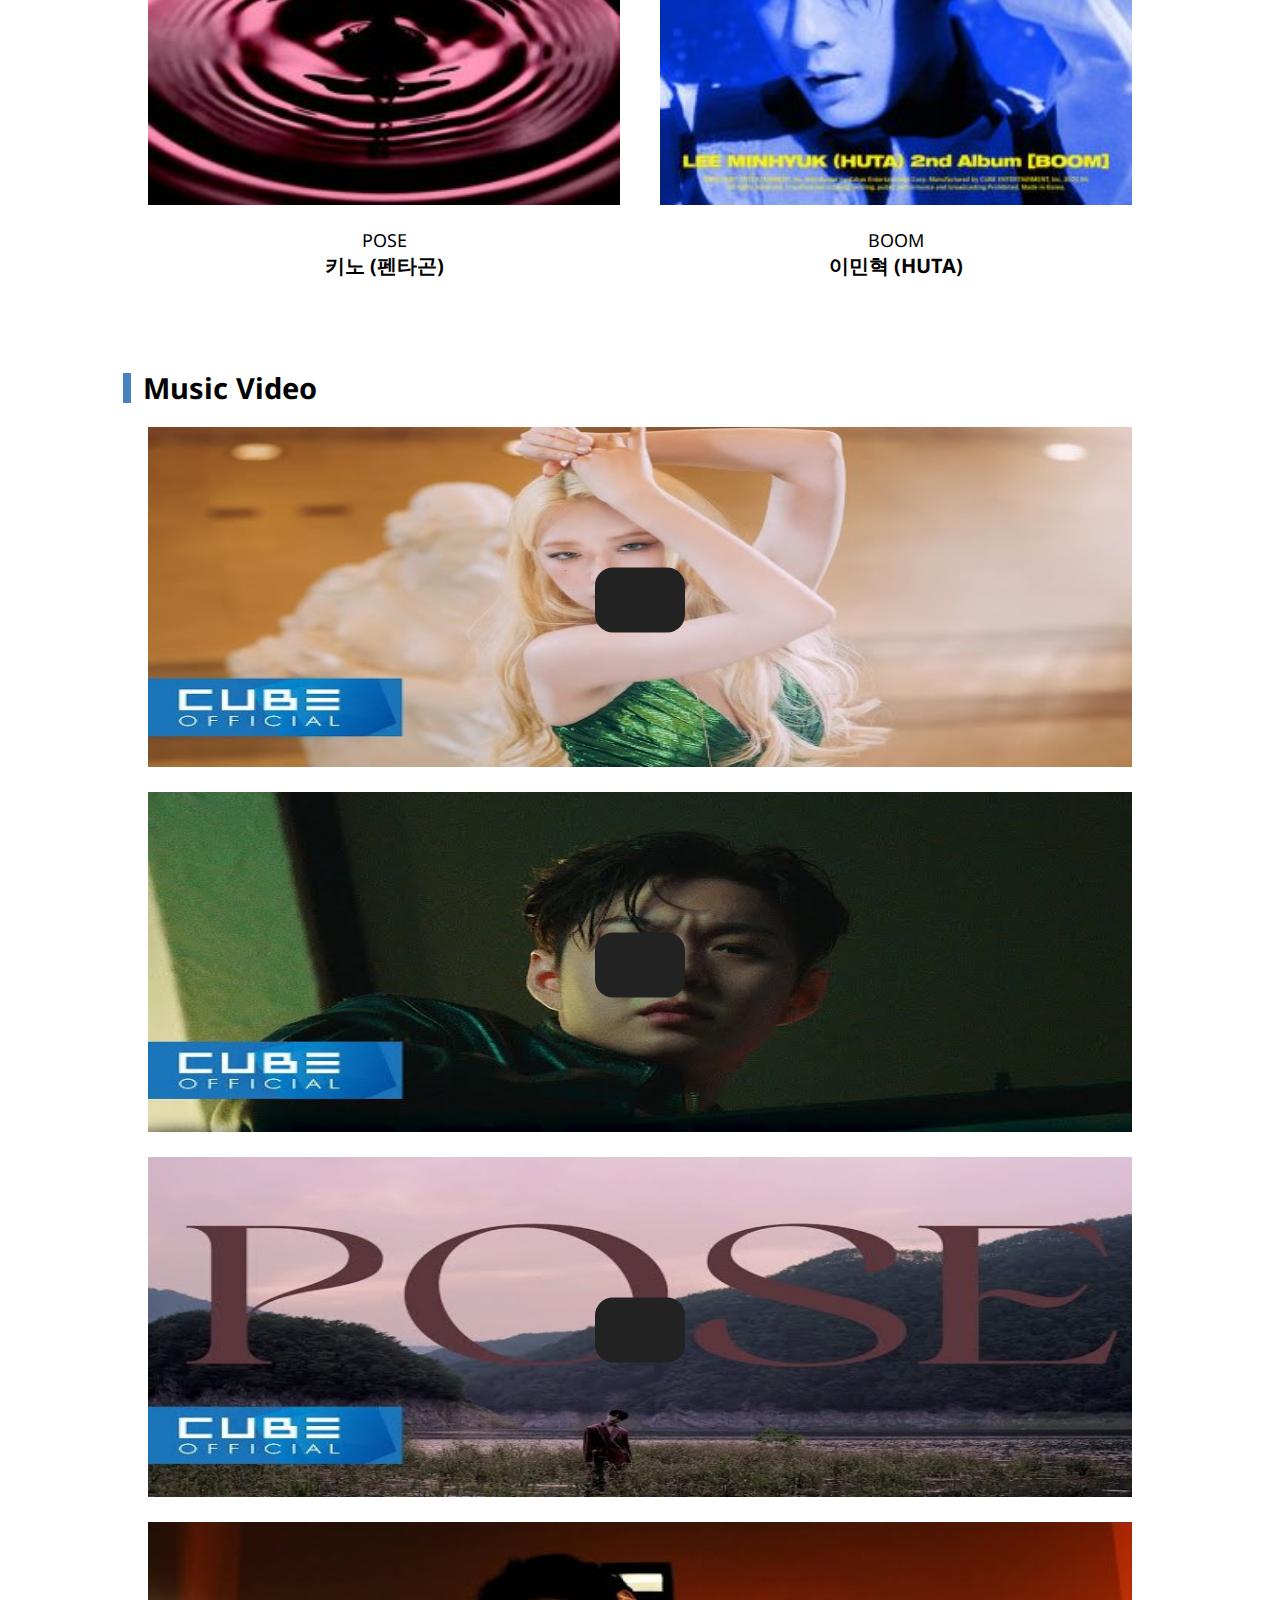
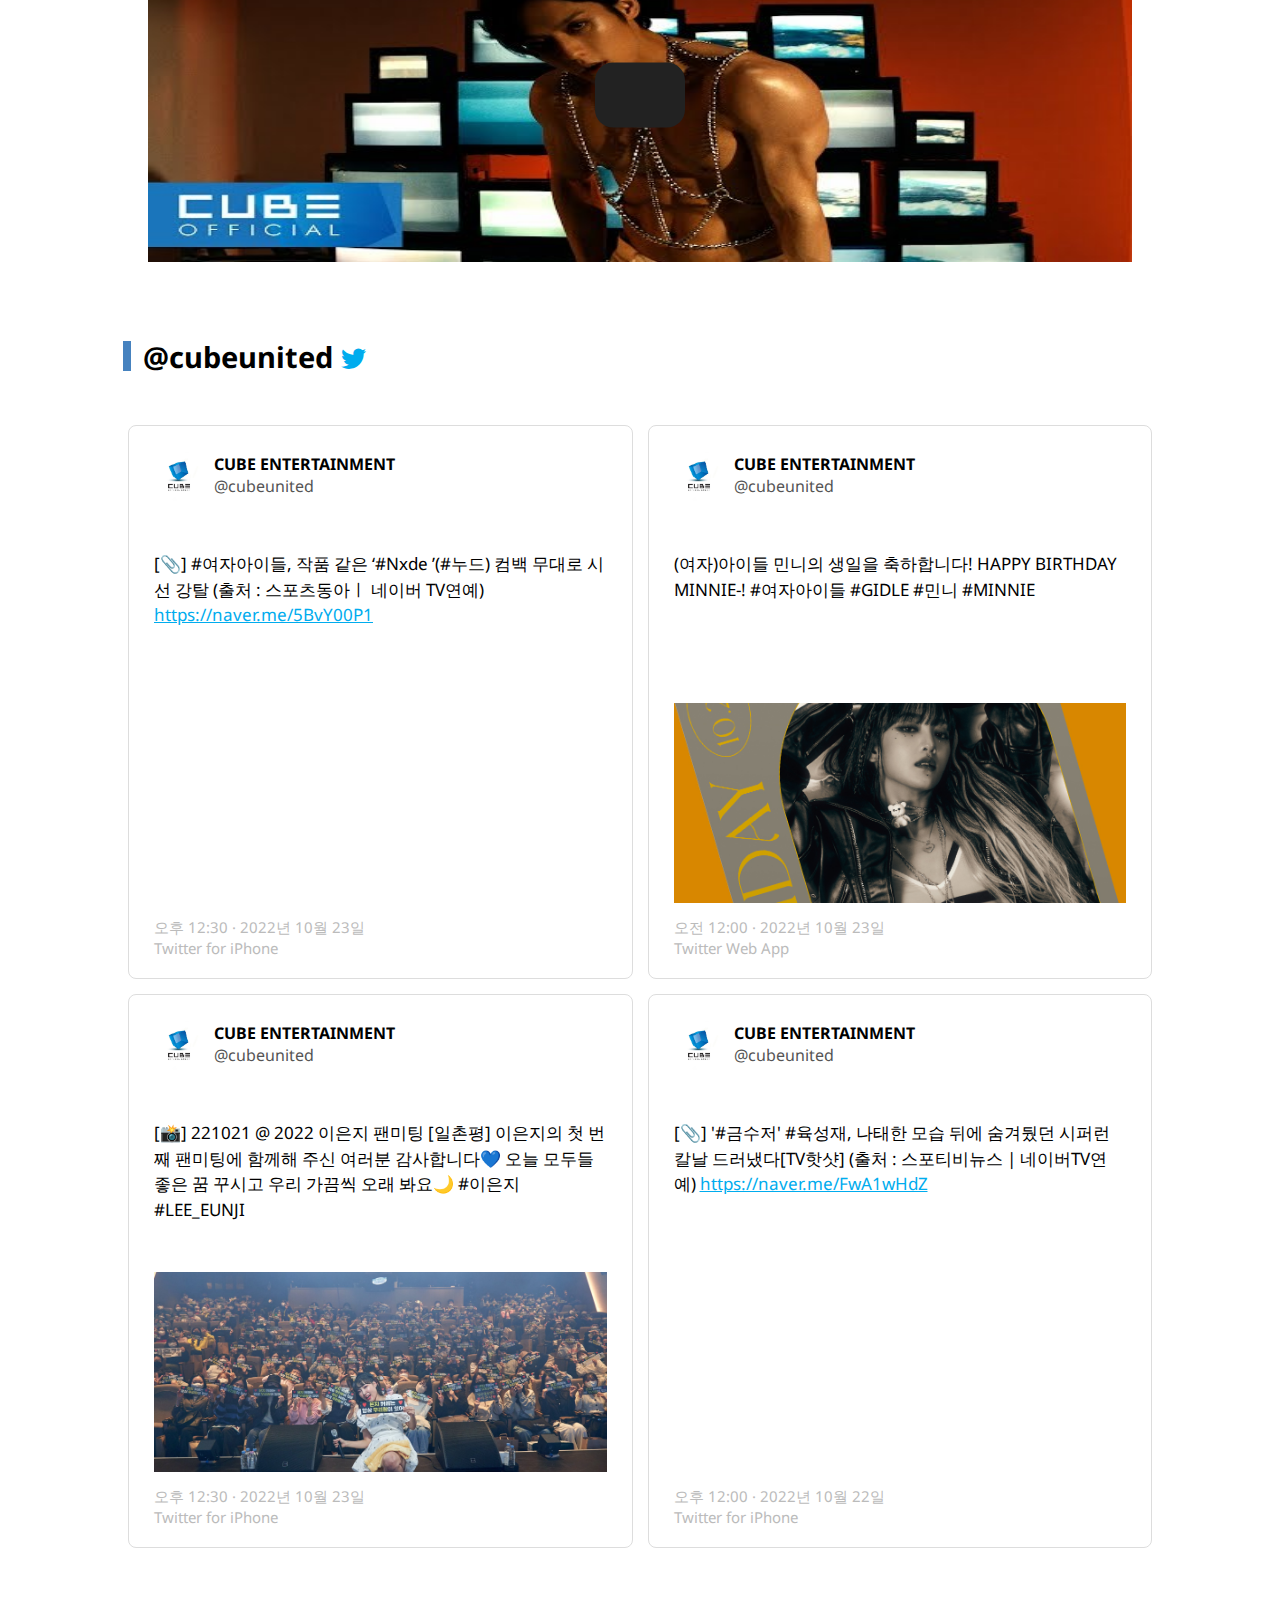
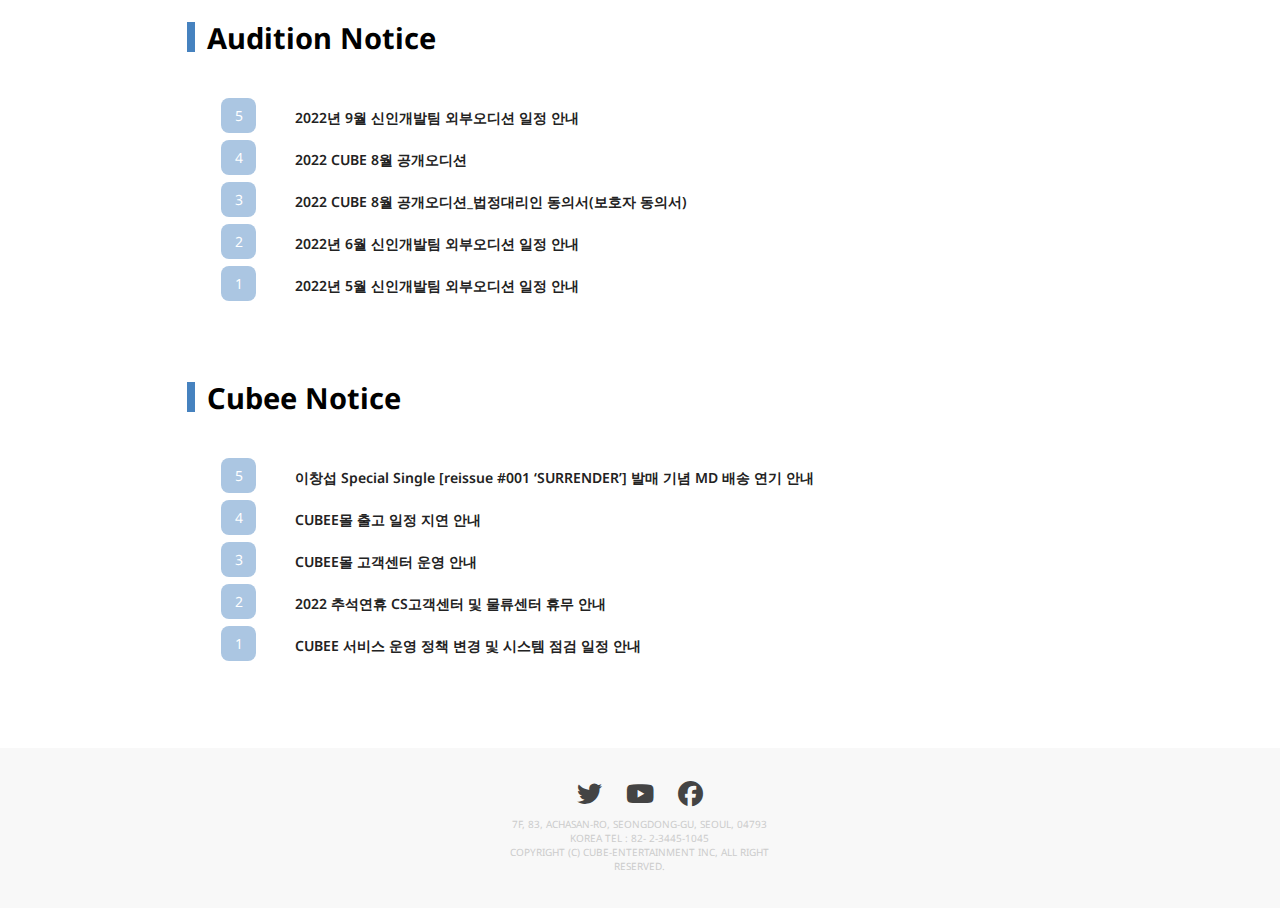
==== commit 69ad850b: "오른쪽 메뉴바 완성" ====
--- a/index.html
+++ b/index.html
@@ -140,16 +140,84 @@
                     <a href="#none">jung ji woo</a>
                 </div>
             </div>
-            <!-- Artist -->
+            <!-- MultiMedia -->
             <div class="menu-category">
                 <div class="category">
                     <a href="#none">Music Video</a>
                 </div>
-
-            </div>
+            </div>
+        </div>
     </header>
+
     <div class="body-wrapper">
         <div class="body-content">
+            <div class="right-menu-pan">
+                <div class="close-btn">
+                    <i class="xi-close"></i>
+                </div>
+                <ul class="right-menu">
+                    <li>
+                        <a class="menu" href="#none">COMPANY
+                            <i class="xi-angle-down-min"></i>
+                        </a>
+
+                        <div id="company" class="sub-items">
+                            <a href="#none">company info</a>
+                            <a href="#none">greetings</a>
+                            <a href="#none">history</a>
+                            <a href="#none">organization</a>
+                            <a href="#none">business area</a>
+                            <a href="#none">cafe</a>
+                            <a href="#none">ir</a>
+                            <a href="#none">location</a>
+                        </div>
+                    </li>
+                    <li>
+                        <a class="menu" href="#none">ARTISTS<i class="xi-angle-down-min"></i></a>
+
+                        <div id="artist" class="sub-items">
+                            <a href="#none">Jo kwon</a>
+                            <a href="#none">btob</a>
+                            <a href="#none">clc</a>
+                            <a href="#none">pentagon</a>
+                            <a href="#none">triple h</a>
+                            <a href="#none">(g)-idle</a>
+                            <a href="#none">lightsum</a>
+                            <a href="#none">park sun young</a>
+                            <a href="#none">kim jin woo</a>
+                            <a href="#none">na in woo</a>
+                            <a href="#none">yoo seon ho</a>
+                            <a href="#none">seong you</a>
+                            <a href="#none">kang se jung</a>
+                            <a href="#none">baek seo e</a>
+                            <a href="#none">moon su young</a>
+                            <a href="#none">park mi sun</a>
+                            <a href="#none">lee hwee jae</a>
+                            <a href="#none">lee sang jun</a>
+                            <a href="#none">kim kyung ah</a>
+                            <a href="#none">yeon yerim</a>
+                            <a href="#none">lee eun ji</a>
+                            <a href="#none">hyejidaeji</a>
+                            <a href="#none">moon su in</a>
+                            <a href="#none">jung ji woo</a>
+                        </div>
+                    </li>
+                    <li>
+                        <a class="menu" href="#none">MULTIMEDIA
+                            <i class="xi-angle-down-min"></i>
+                        </a>
+                        <div class="sub-items">
+                            <a href="#none">music video</a>
+                        </div>
+                    </li>
+                    <li>
+                        <a href="#none">AUDITION</a>
+                    </li>
+                    <li>
+                        <a href="#none">CONTACT</a>
+                    </li>
+                </ul>
+            </div>
             <div class="scroll-parent-background">
                 <div class="scroll-parent">
                     <div class="scroll-element primary">
@@ -367,17 +435,20 @@
                 <button onclick="scrollToTop()"><i class="xi-arrow-up"></i></button>
             </div>
             <div class="footer-area">
-                <div class="footer-sns">
-                    <a href="https://twitter.com/cubeunited"><i class="fa-brands fa-twitter"></i></a>
-                    <a href="https://www.youtube.com/user/theunitedcube"><i class="fa-brands fa-youtube"></i></a>
-                    <a href="https://www.facebook.com/UNITEDCUBE"><i class="fa-brands fa-facebook"></i></a>
-                </div>
-                <div class="footer-info">
-                    <p>7F, 83, ACHASAN-RO, SEONGDONG-GU, SEOUL, 04793 KOREA TEL : 82- 2-3445-1045
-                        <span>COPYRIGHT (C)
-                            CUBE-ENTERTAINMENT INC, ALL RIGHT RESERVED.</span>
-                    </p>
-                </div>
+                <div class="footer-content-area">
+                    <div class="footer-sns">
+                        <a href="https://twitter.com/cubeunited"><i class="fa-brands fa-twitter"></i></a>
+                        <a href="https://www.youtube.com/user/theunitedcube"><i class="fa-brands fa-youtube"></i></a>
+                        <a href="https://www.facebook.com/UNITEDCUBE"><i class="fa-brands fa-facebook"></i></a>
+                    </div>
+                    <div class="footer-info">
+                        <p>7F, 83, ACHASAN-RO, SEONGDONG-GU, SEOUL, 04793 KOREA TEL : 82- 2-3445-1045
+                            <span>COPYRIGHT (C)
+                                CUBE-ENTERTAINMENT INC, ALL RIGHT RESERVED.</span>
+                        </p>
+                    </div>
+                </div>
+
             </div>
         </footer>
     </div>
@@ -416,19 +487,20 @@
         });
 
         $('.menubar').click(function () {
-            $('.header-right').css('right', '0')
+            $('.right-menu-pan').css('right', '0')
         })
 
-        $('.close-menubar').click(function () {
-            $('.header-right').css('right', '-400px')
+        $('.xi-close').click(function () {
+            $('.right-menu-pan').css('right', '-300px')
         })
 
         $('.menu-area ul > li').mouseenter(function () {
-            $('header').css({ paddingBottom: '0' })
-            $('.header-menu-pan').css({ display: 'block' })
             let menu_i = $(this).index();
 
+            $('.header-menu-pan').css({ display: 'none' })
             if (menu_i < 3) {
+                $('header').css({ paddingBottom: '0' })
+                $('.header-menu-pan').css({ display: 'block' })
                 $('.menu-category').css({
                     display: 'none'
                 }).eq($(this).index()).css({
@@ -448,6 +520,13 @@
             }
         })
 
+        $('.right-menu li .menu').click(function () {
+            $('.sub-items').slideUp()
+
+            if ($(this).siblings().css('display') == 'none') {
+                $(this).next().slideDown()
+            }
+        })
 
         $('.video-area').slick({
             arrows: true,
--- a/css/style.css
+++ b/css/style.css
@@ -39,6 +39,7 @@
     min-height: 100%;
     position: relative;
     padding-bottom: 60px;
+    overflow: hidden;
 }
 
 .body-content {
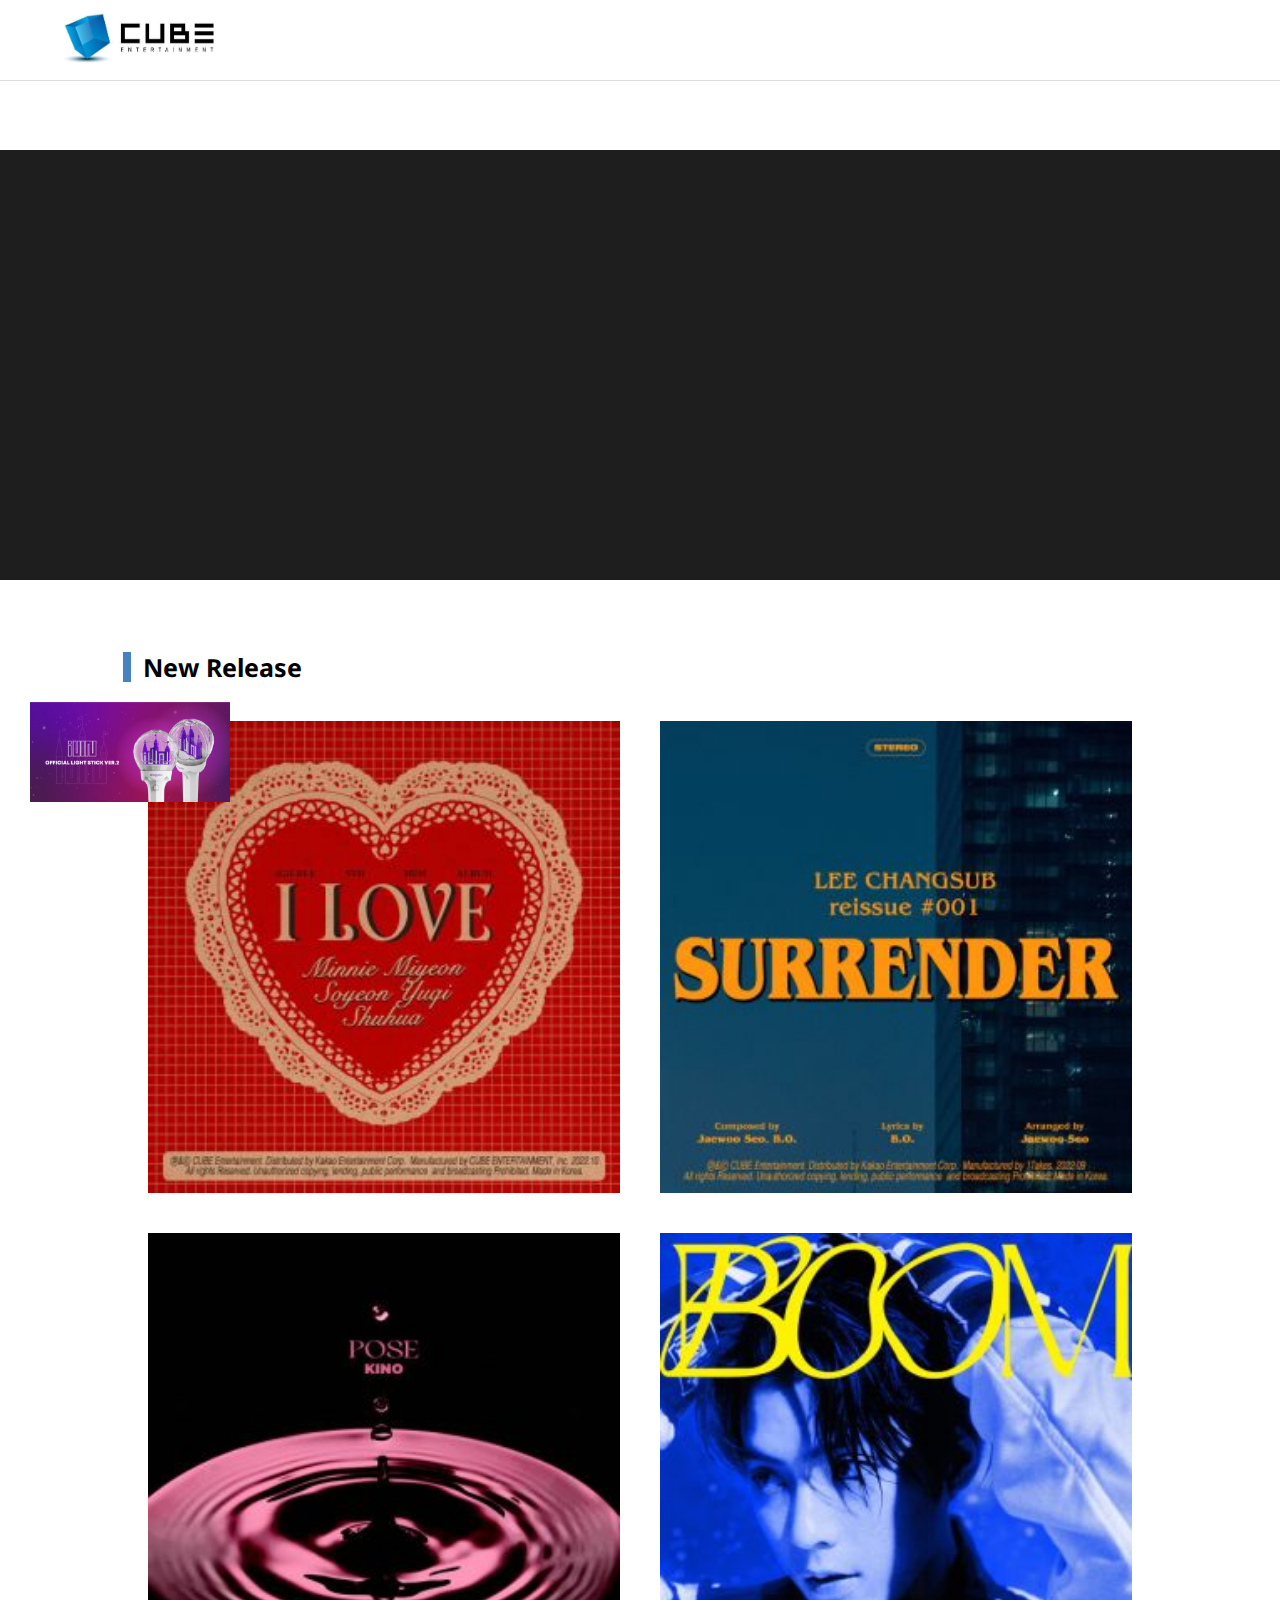
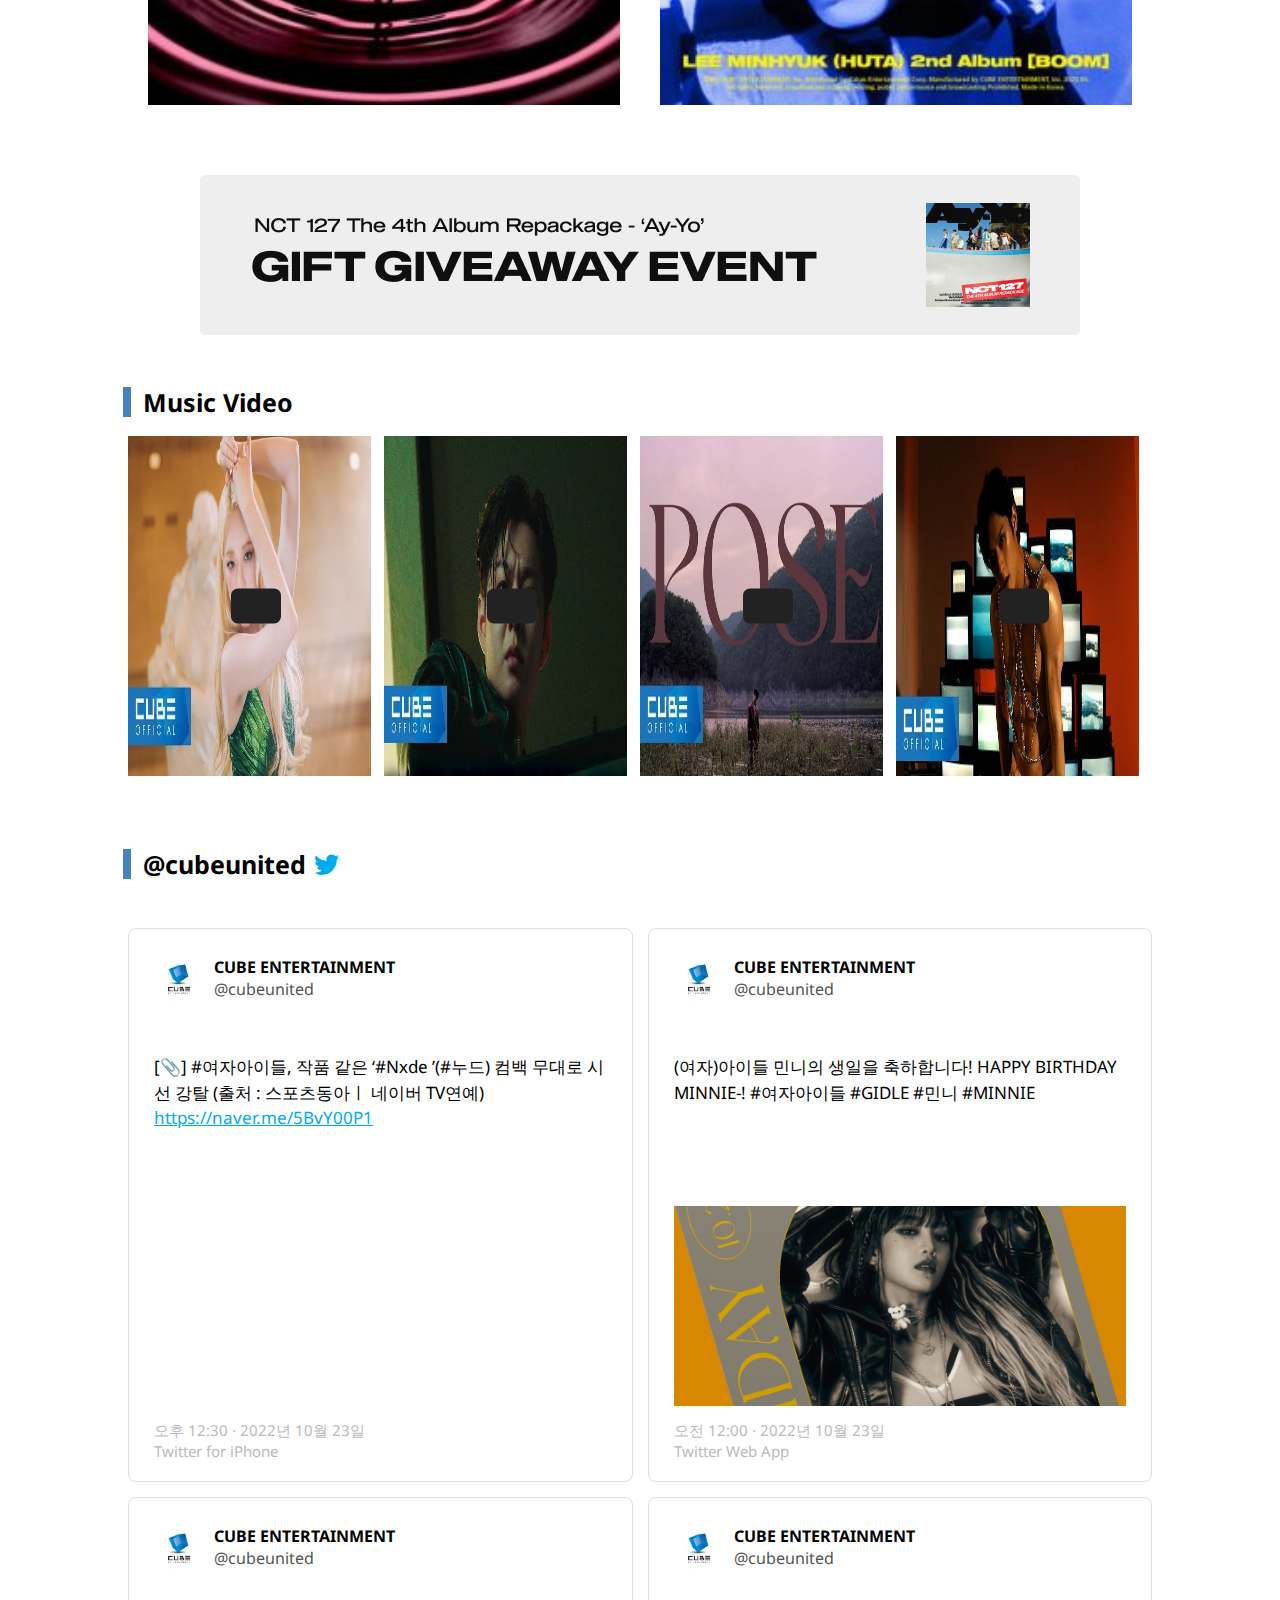
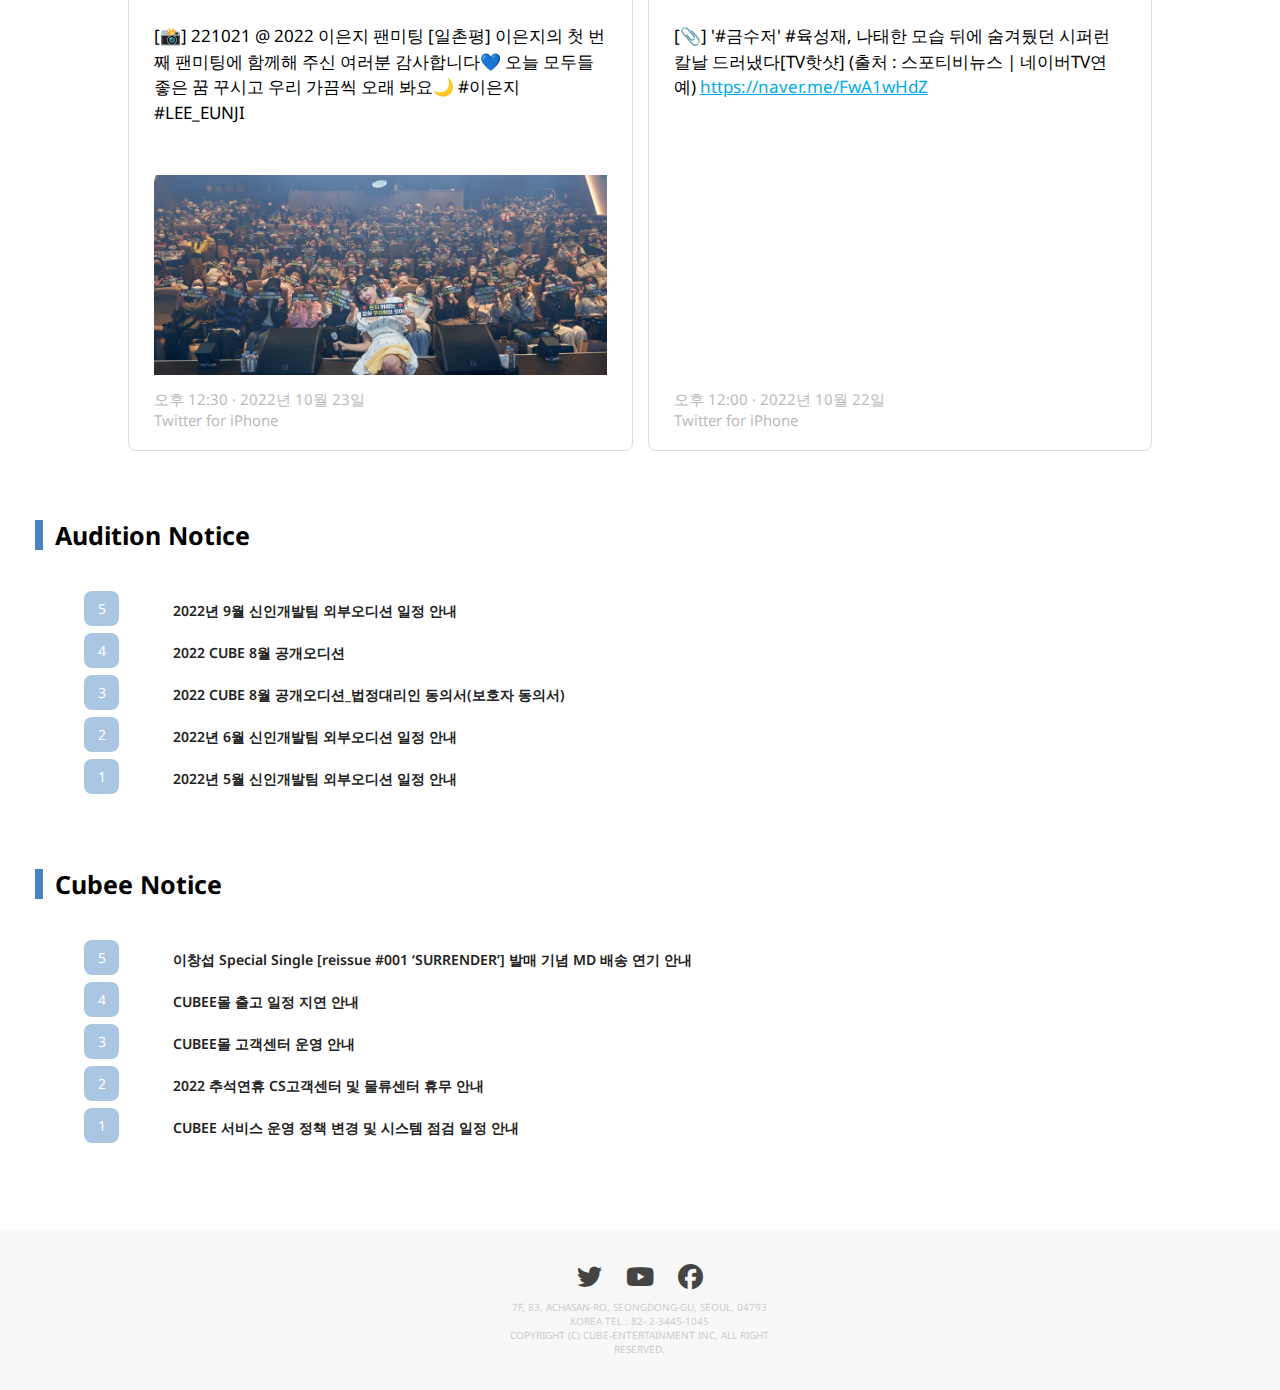
==== commit c1304278: "commit chagne" ====
--- a/index.html
+++ b/index.html
@@ -6,12 +6,15 @@
     <meta http-equiv="X-UA-Compatible" content="IE=edge">
     <meta name="viewport" content="width=device-width, initial-scale=1.0">
     <title>Cube Entertainment</title>
+    <!-- jQuery CDN -->
     <script src="https://code.jquery.com/jquery-3.5.1.min.js"></script>
+    <!-- Custom CSS & JS -->
     <link rel="stylesheet" href="./css/style.css">
-    <link rel="stylesheet" href="//cdn.jsdelivr.net/npm/slick-carousel@1.8.1/slick/slick.css" />
-    <link rel="stylesheet" href="//cdn.jsdelivr.net/npm/slick-carousel@1.8.1/slick/slick-theme.css" />
-
-
+    <script src="./js/script.js"></script>
+    <!-- Slick Slider -->
+    <script src="./js/slick/slick.js"></script>
+    <link rel="stylesheet" href="./js/slick/slick-theme.css">
+    <link rel="stylesheet" href="./js/slick/slick.css">
 </head>
 
 <body>
@@ -21,12 +24,12 @@
                 <img src="./images/logo.png" alt="logo">
             </div>
             <div class="menu-area">
-                <ul>
-                    <li>COMPANY</li>
-                    <li>ARTISTS</li>
-                    <li>MULTIMEDIA</li>
-                    <li>AUDITION</li>
-                    <li>CONTACT</li>
+                <ul class="main-menu">
+                    <li><a href="#none">COMPANY</a></li>
+                    <li><a href="#none">ARTISTS</a></li>
+                    <li><a href="#none">MULTIMEDIA</a></li>
+                    <li><a href="#none">AUDITION</a></li>
+                    <li><a href="#none">CONTACT</a></li>
                 </ul>
             </div>
             <div class="user-contact">
@@ -228,30 +231,40 @@
                     </div>
                 </div>
             </div>
-
-
             <div class="container mt70">
                 <h1 class="home-title">New Release</h1>
                 <div class="album-area">
                     <div class="album">
-                        <img src="./images/album1.jpg" alt="album1">
-                        <p>I love<span>(여자)아이들</span></p>
+                        <div class="thum">
+                            <img src="./images/album1.jpg" alt="album1">
+                            <p>I love<span>(여자)아이들</span></p>
+                        </div>
                     </div>
                     <div class="album">
-                        <img src="./images/album2.jpg" alt="album2">
-                        <p>reissue #001 'SURRENDER'<span>이창섭</span></p>
+                        <div class="thum">
+                            <img src="./images/album2.jpg" alt="album2">
+                            <p>reissue #001 'SURRENDER'<span>이창섭</span></p>
+                        </div>
                     </div>
                     <div class="album">
-                        <img src="./images/album3.jpg" alt="album3">
-                        <p>POSE<span>키노 (펜타곤)</span></p>
+                        <div class="thum">
+                            <img src="./images/album3.jpg" alt="album3">
+                            <p>POSE<span>키노 (펜타곤)</span></p>
+                        </div>
                     </div>
                     <div class="album">
-                        <img src="./images/album4.jpg" alt="album4">
-                        <p>BOOM<span>이민혁 (HUTA)</span></p>
-                    </div>
-                </div>
-            </div>
-
+                        <div class="thum">
+                            <img src="./images/album4.jpg" alt="album4">
+                            <p>BOOM<span>이민혁 (HUTA)</span></p>
+                        </div>
+                    </div>
+                </div>
+            </div>
+            <div class="container mt50">
+                <div class="banner">
+                    <img src="./images/banner.png" alt="배너">
+                </div>
+            </div>
             <div class="container mt50">
                 <h1 class="home-title">Music Video</h1>
                 <div class="video-area">
@@ -271,13 +284,20 @@
                         <img src="./images/thumbnail4.jpg" alt="thumbnail1">
                         <button onclick="popupShowAndHide()"><i class="xi-play"></i></button>
                     </div>
+                    <div class="video">
+                        <img src="./images/thumbnail1.jpg" alt="thumbnail1">
+                        <button onclick="popupShowAndHide()"><i class="xi-play"></i></button>
+                    </div>
+                    <div class="video">
+                        <img src="./images/thumbnail2.jpg" alt="thumbnail1">
+                        <button onclick="popupShowAndHide()"><i class="xi-play"></i></button>
+                    </div>
                 </div>
             </div>
 
             <div class="container mt50">
                 <div class="title-area">
                     <h1 class="home-title">@cubeunited<i class="fa-brands fa-twitter"></i></h1>
-                    <!-- <a href="#none">더보기</a> -->
                 </div>
                 <div class="twitter-area mt30">
                     <div class="item">
@@ -354,9 +374,7 @@
                 <div class="half">
                     <div class="title-area">
                         <h1 class="home-title">Audition Notice</h1>
-                        <!-- <a href="#none">더보기</a> -->
-                    </div>
-
+                    </div>
                     <table class="main-table mt20">
                         <caption>오디션 공지사항</caption>
                         <colgroup>
@@ -392,7 +410,6 @@
                 <div class="half">
                     <div class="title-area">
                         <h1 class="home-title">Cubee Notice</h1>
-                        <!-- <a href="#none">더보기</a> -->
                     </div>
                     <table class="main-table mt20">
                         <caption>Cubee 공지사항</caption>
@@ -432,7 +449,7 @@
 
         <footer>
             <div class="scrollup">
-                <button onclick="scrollToTop()"><i class="xi-arrow-up"></i></button>
+                <button onclick="scrollToTop()"><i class="xi-angle-up-thin"></i></button>
             </div>
             <div class="footer-area">
                 <div class="footer-content-area">
@@ -451,6 +468,15 @@
 
             </div>
         </footer>
+
+        <div class="official-shop-advertise">
+            <div class="thum">
+                <button class="btn-close-popup">
+                    <i class="xi-close-min"></i>
+                </button>
+                <img src="./images/official-shop.png" alt="오피셜샵">
+            </div>
+        </div>
     </div>
 
     <!-- iframe popup -->
@@ -465,94 +491,6 @@
                 allowfullscreen></iframe>
         </div>
     </div>
-
-    <script type="text/javascript" src="//cdn.jsdelivr.net/npm/slick-carousel@1.8.1/slick/slick.min.js"></script>
-    <script>
-
-        function popupShowAndHide() {
-            $(".popup").slideToggle(500);
-        }
-
-        function scrollToTop() {
-            $('html, body').animate({ scrollTop: 0 }, 'slow');
-        }
-
-        $(document).scroll(function () {
-            var height = $(window).scrollTop();
-            if (height > 500) {
-                $('.scrollup button').css('opacity', '1');
-            } else if (height <= 150) {
-                $('.scrollup button').css('opacity', '0');
-            }
-        });
-
-        $('.menubar').click(function () {
-            $('.right-menu-pan').css('right', '0')
-        })
-
-        $('.xi-close').click(function () {
-            $('.right-menu-pan').css('right', '-300px')
-        })
-
-        $('.menu-area ul > li').mouseenter(function () {
-            let menu_i = $(this).index();
-
-            $('.header-menu-pan').css({ display: 'none' })
-            if (menu_i < 3) {
-                $('header').css({ paddingBottom: '0' })
-                $('.header-menu-pan').css({ display: 'block' })
-                $('.menu-category').css({
-                    display: 'none'
-                }).eq($(this).index()).css({
-                    display: 'grid'
-                })
-            }
-        });
-
-        $('.header-menu-pan').mouseleave(function () {
-            $('.header-menu-pan').css({ display: 'none' })
-            let menu_i = $(this).index();
-
-            if (menu_i < 3) {
-                $('.menu-category').eq($(this).index()).css({
-                    display: 'none'
-                })
-            }
-        })
-
-        $('.right-menu li .menu').click(function () {
-            $('.sub-items').slideUp()
-
-            if ($(this).siblings().css('display') == 'none') {
-                $(this).next().slideDown()
-            }
-        })
-
-        $('.video-area').slick({
-            arrows: true,
-            prevArrow: "<button type='button' class='slick-prev'></button>",
-            nextArrow: "<button type='button' class='slick-next'></button>",
-            speed: 1000,
-            infinite: true,
-            autoplay: true,
-            autoplaySpeed: 2000,
-            slidesToShow: 2,
-            slidesToScroll: 2,
-            dots: true,
-            customPaging: function (slider, i) {
-                return '<i class="fa-solid fa-circle" style="font-size: 8px; margin-right : 10px"></i>';
-            },
-            responsive: [
-                {
-                    breakpoint: 1400,
-                    settings: {
-                        slidesToShow: 1,
-                        slidesToScroll: 1
-                    }
-                }
-            ]
-        });
-    </script>
 </body>
 
 </html>--- a/css/style.css
+++ b/css/style.css
@@ -151,12 +151,13 @@
 }
 
 .container {
-    width: 70%;
+    max-width: 1200px;
     margin: auto;
+
 }
 
 .half-container {
-    width: 70%;
+    max-width: 1200px;
     margin: auto;
     display: grid;
     grid-template-columns: 1fr 1fr;
@@ -187,22 +188,43 @@
     width: 100%;
 }
 
-.album-area .album:hover {
-    box-shadow: 0 0 20px rgba(0, 0, 0, 0.144);
-}
-
-.album-area .album img {
+.album-area .album .thum {
+    width: 100%;
+    height: 100%;
+    position: relative;
+    overflow: hidden;
+}
+
+.album-area .album .thum img {
     width: inherit;
-}
-
-.album-area .album p {
-    font-size: 18px;
+    height: inherit;
+    vertical-align: top;
+}
+
+.album-area .album .thum p {
+    font-size: 16px;
+    position: absolute;
+    bottom: -137px;
+    left: 50%;
+    transform: translate(-50%, -50%);
+    color: #222;
+    background-color: rgba(2, 2, 59, 0.432);
+    display: inline-block;
+    width: 100%;
+    margin: 0;
+    padding: 20px 0;
+    color: #fff;
+    transition: 0.35s;
+}
+
+.album-area .album .thum:hover p {
+    bottom: -47px;
 }
 
 .album-area .album p span {
     display: block;
     font-weight: bold;
-    font-size: 20px;
+    font-size: 18px;
 }
 
 @media (min-width : 768px) and (max-width : 1400px) {
@@ -230,32 +252,40 @@
     }
 }
 
+.banner {
+    display: flex;
+    justify-content: center;
+    align-items: center;
+}
+
 .video {
     position: relative;
-    margin: 20px;
 }
 
 .video img {
-    width: 100%;
-    height: 400px;
+    width: 95%;
+    height: 190px;
 }
 
 .video button {
     position: absolute;
-    width: 90px;
-    height: 65px;
+    width: 50px;
+    height: 35px;
     top: 50%;
     left: 50%;
     transform: translate(-50%, -50%);
     text-align: center;
     line-height: 50px;
-    border-radius: 18px;
+    border-radius: 7px;
     cursor: pointer;
     transition: 0.35s;
     color: #fff;
     background-color: #222;
-    font-size: 43px;
+    font-size: 27px;
     border: none;
+    display: flex;
+    justify-content: center;
+    align-items: center;
 }
 
 .video button:hover {
@@ -284,23 +314,6 @@
         line-height: 38px;
         border-radius: 10px;
         font-size: 25px;
-    }
-
-    .slick-prev {
-        left: -27px !important;
-        transform: translateY(-25px) !important;
-    }
-
-    .slick-prev:before {
-        font-size: 32px !important;
-    }
-
-    .slick-next:after {
-        font-size: 32px;
-        position: absolute;
-        top: 2px;
-        left: -13px;
-
     }
 }
 
@@ -435,4 +448,30 @@
     .twitter-area .date {
         font-size: 13px;
     }
+}
+
+.official-shop-advertise {
+    position: fixed;
+    bottom: 100px;
+    left: 30px;
+}
+
+.official-shop-advertise .thum {
+    width: 200px;
+    height: 100px;
+}
+
+.btn-close-popup {
+    float: right;
+    cursor: pointer;
+}
+
+.official-shop-advertise .thum i {
+    font-size: 22px;
+}
+
+.official-shop-advertise .thum img {
+    width: inherit;
+    height: inherit;
+    object-fit: cover;
 }